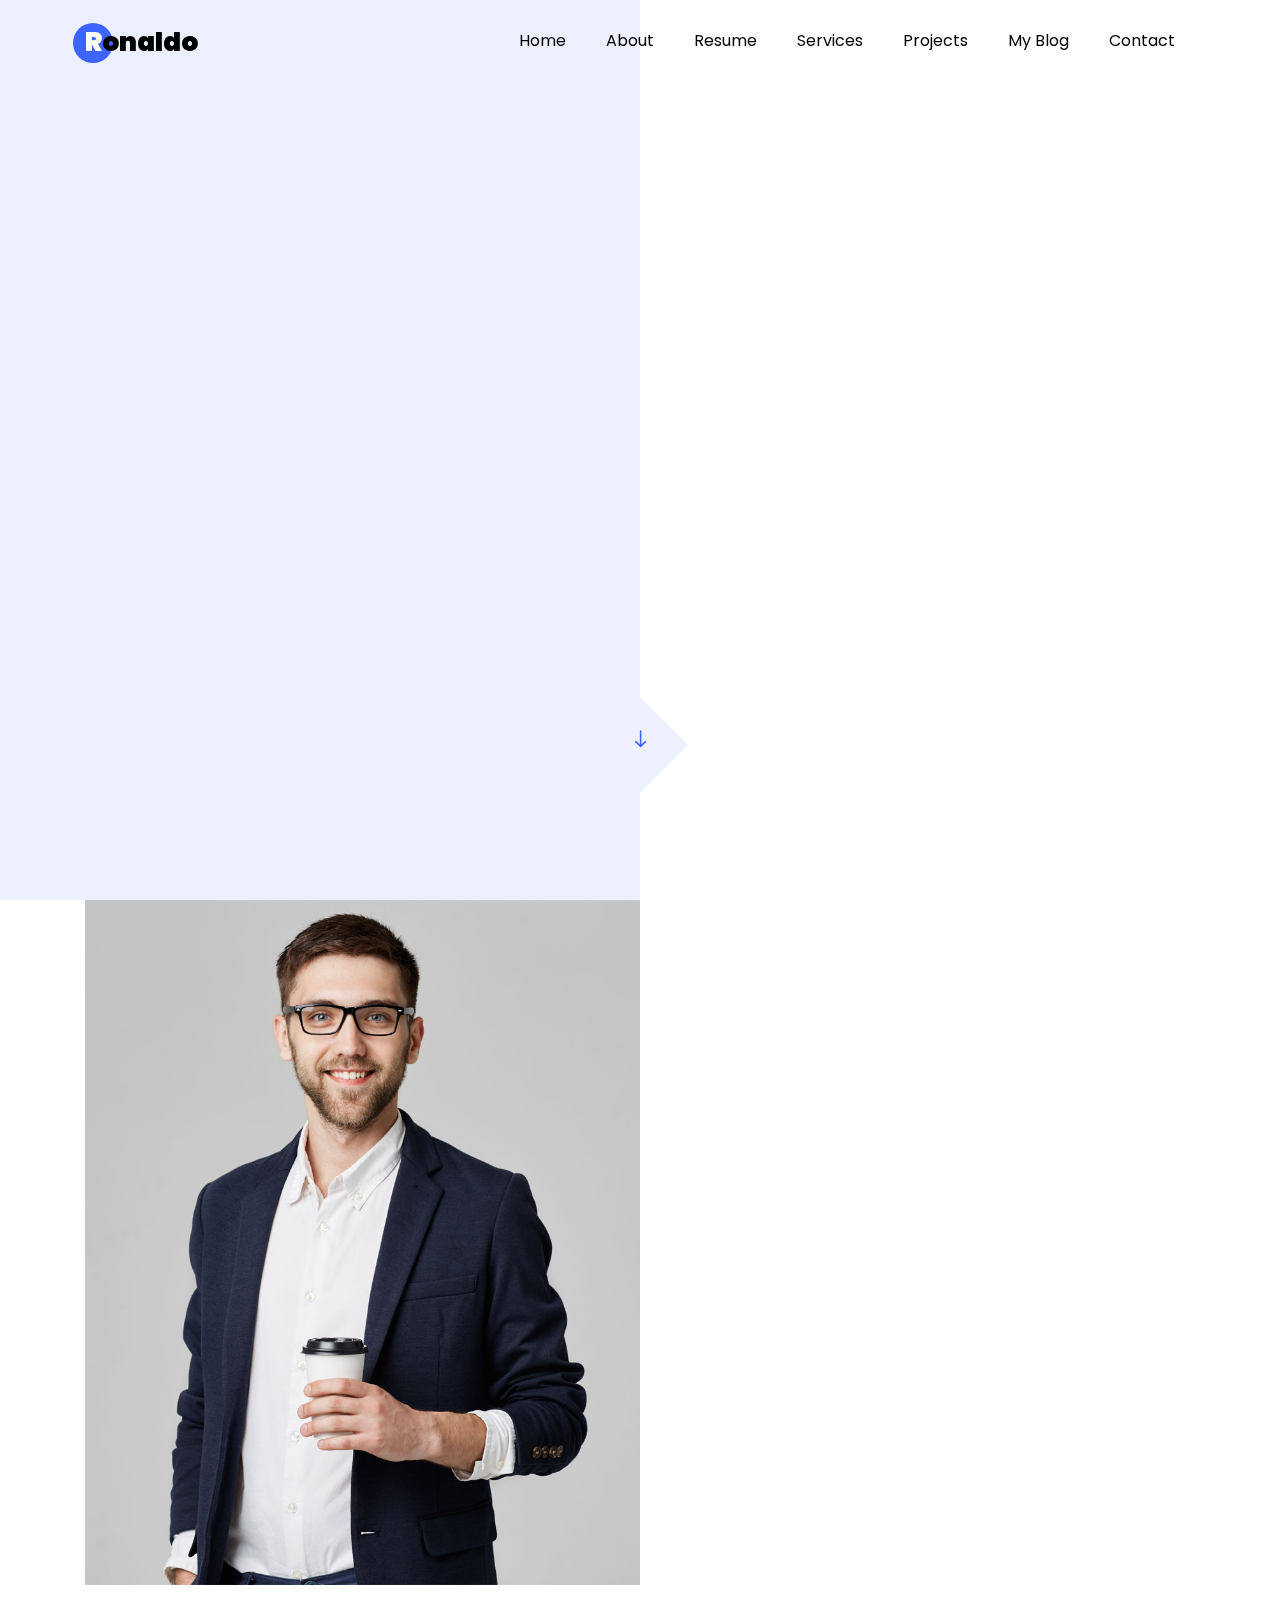
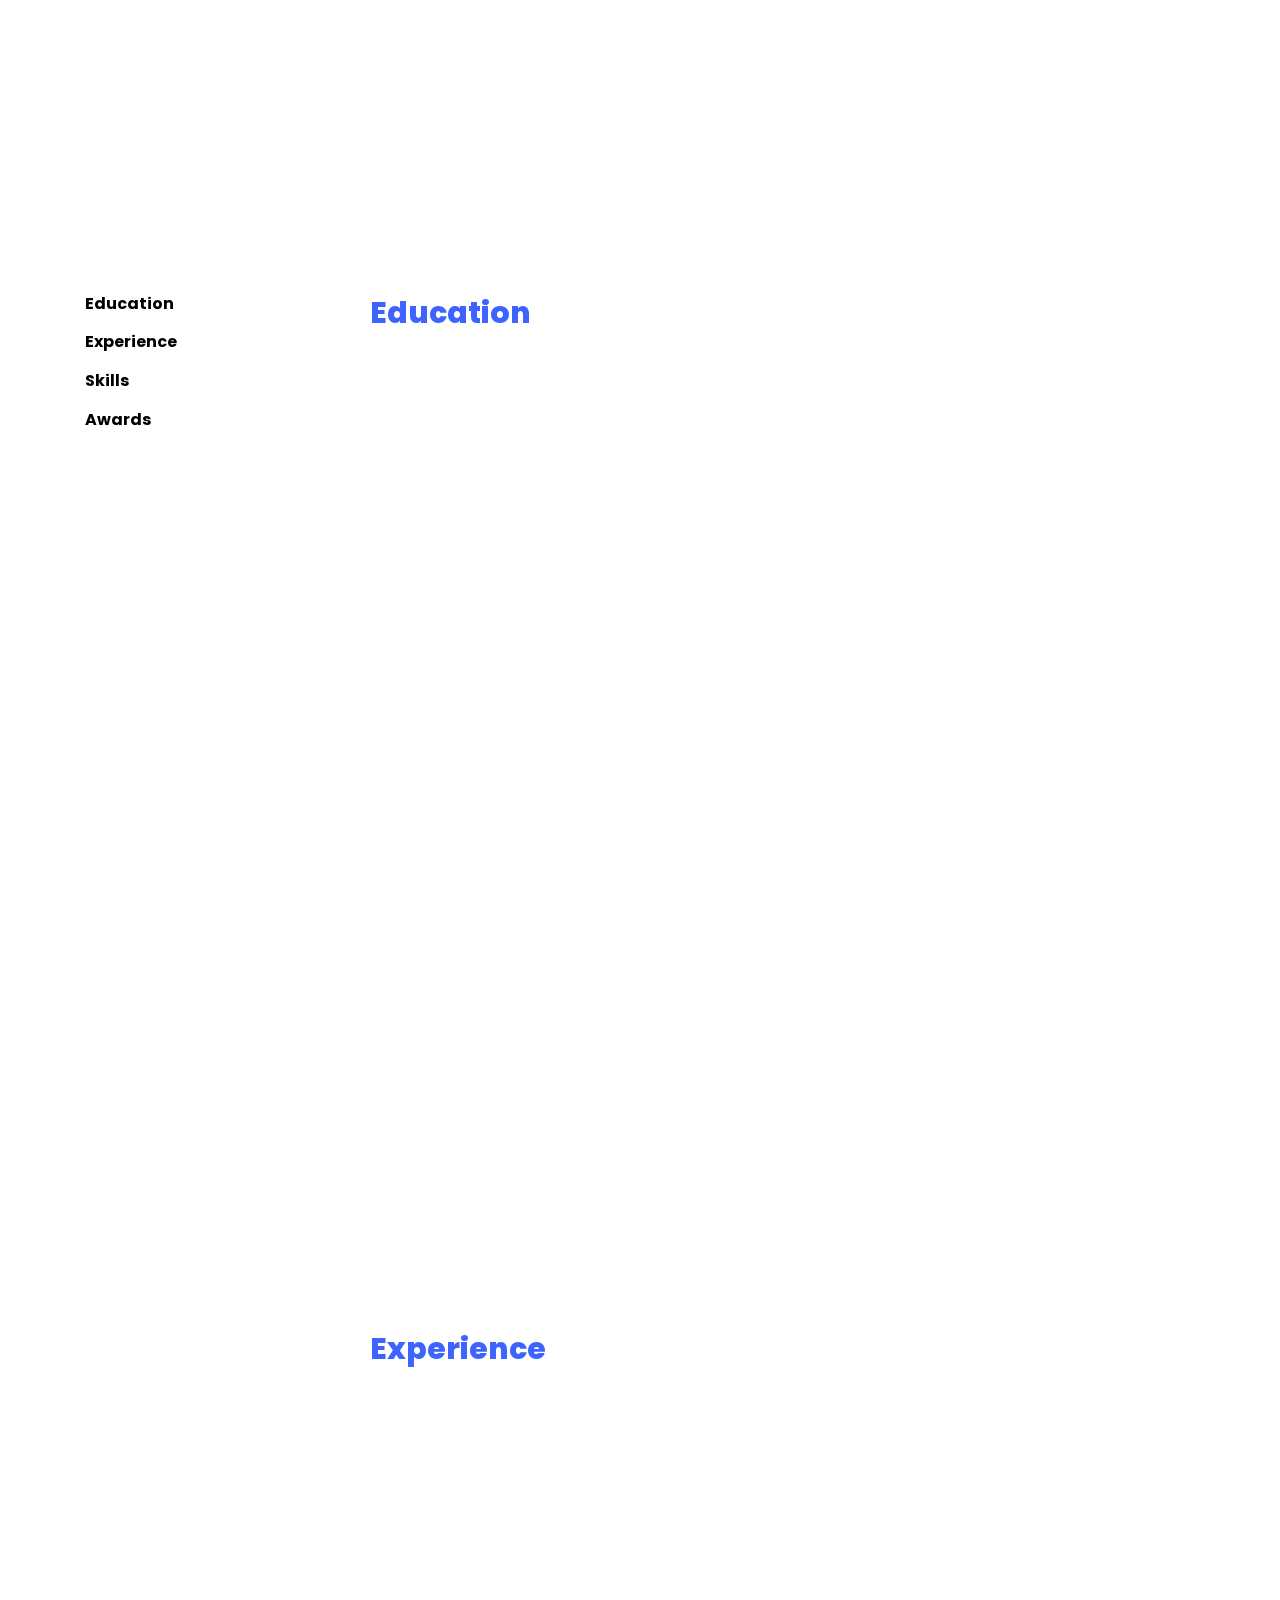
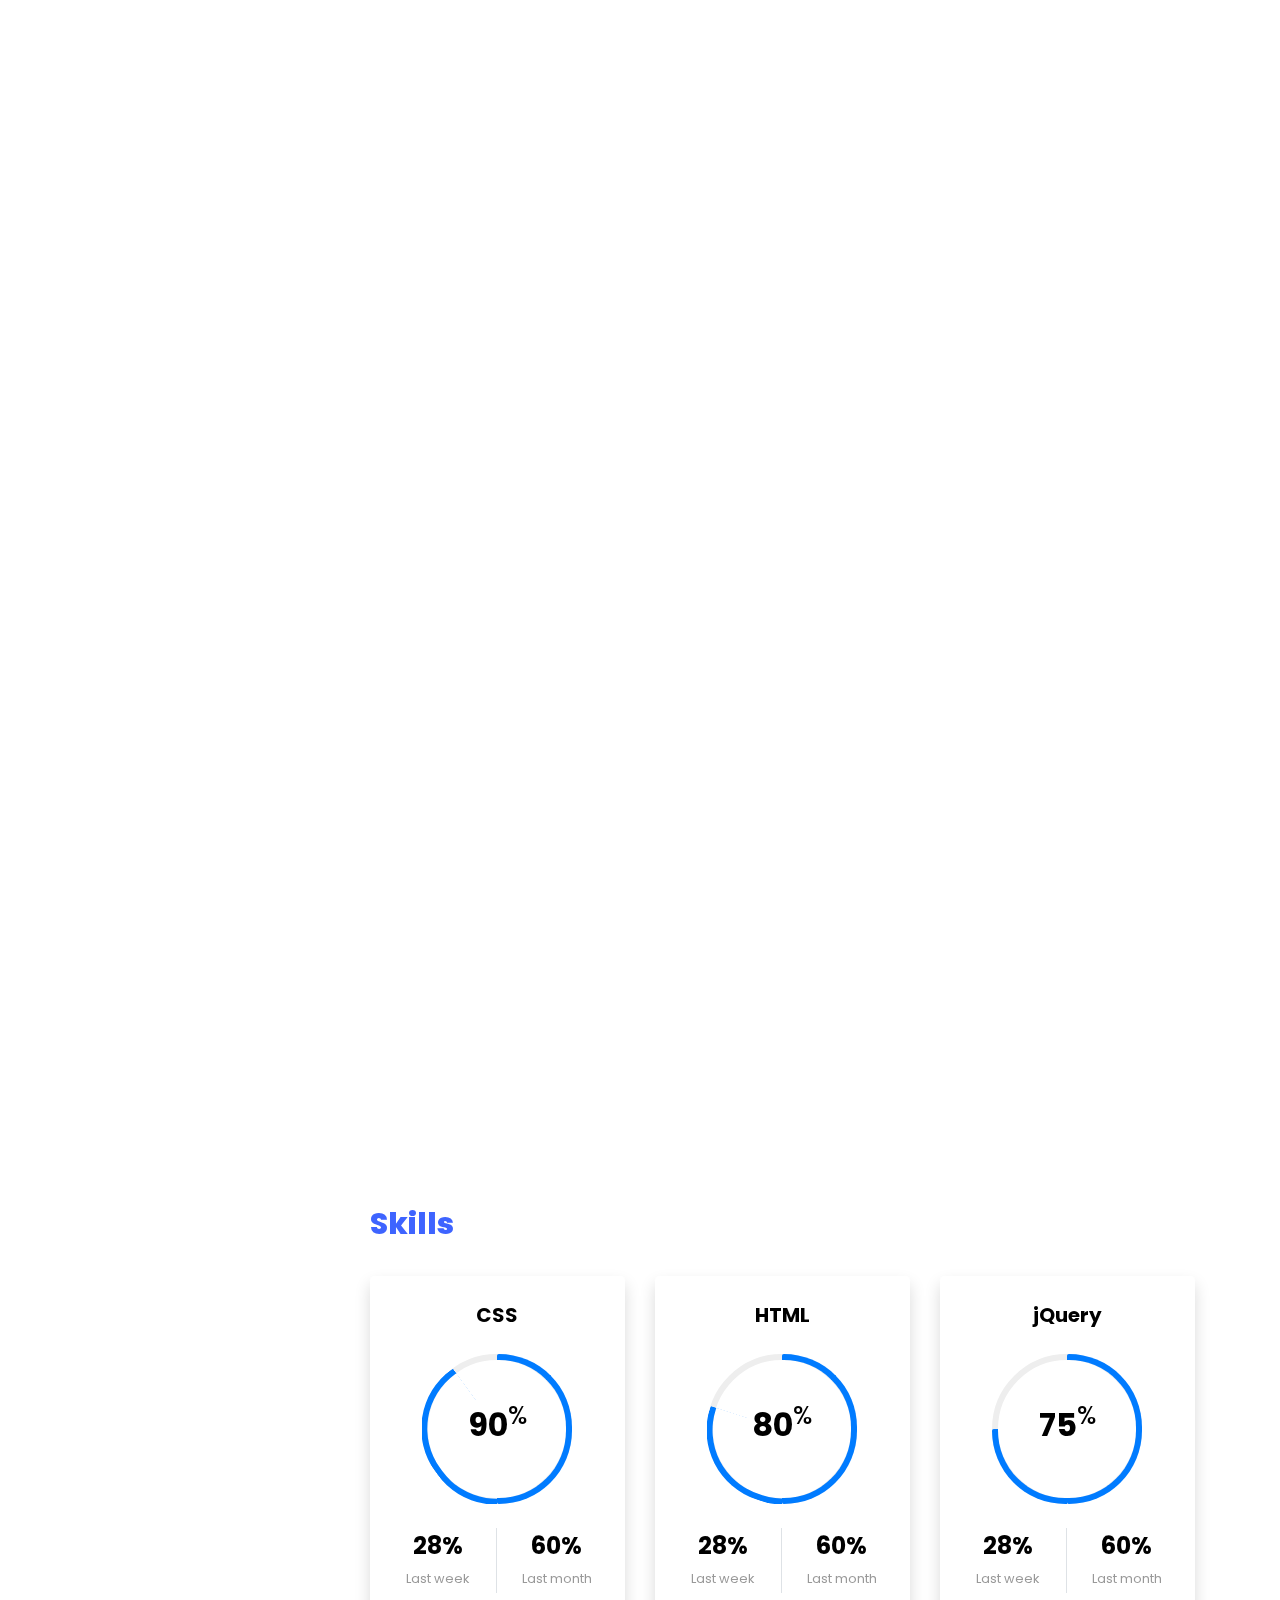
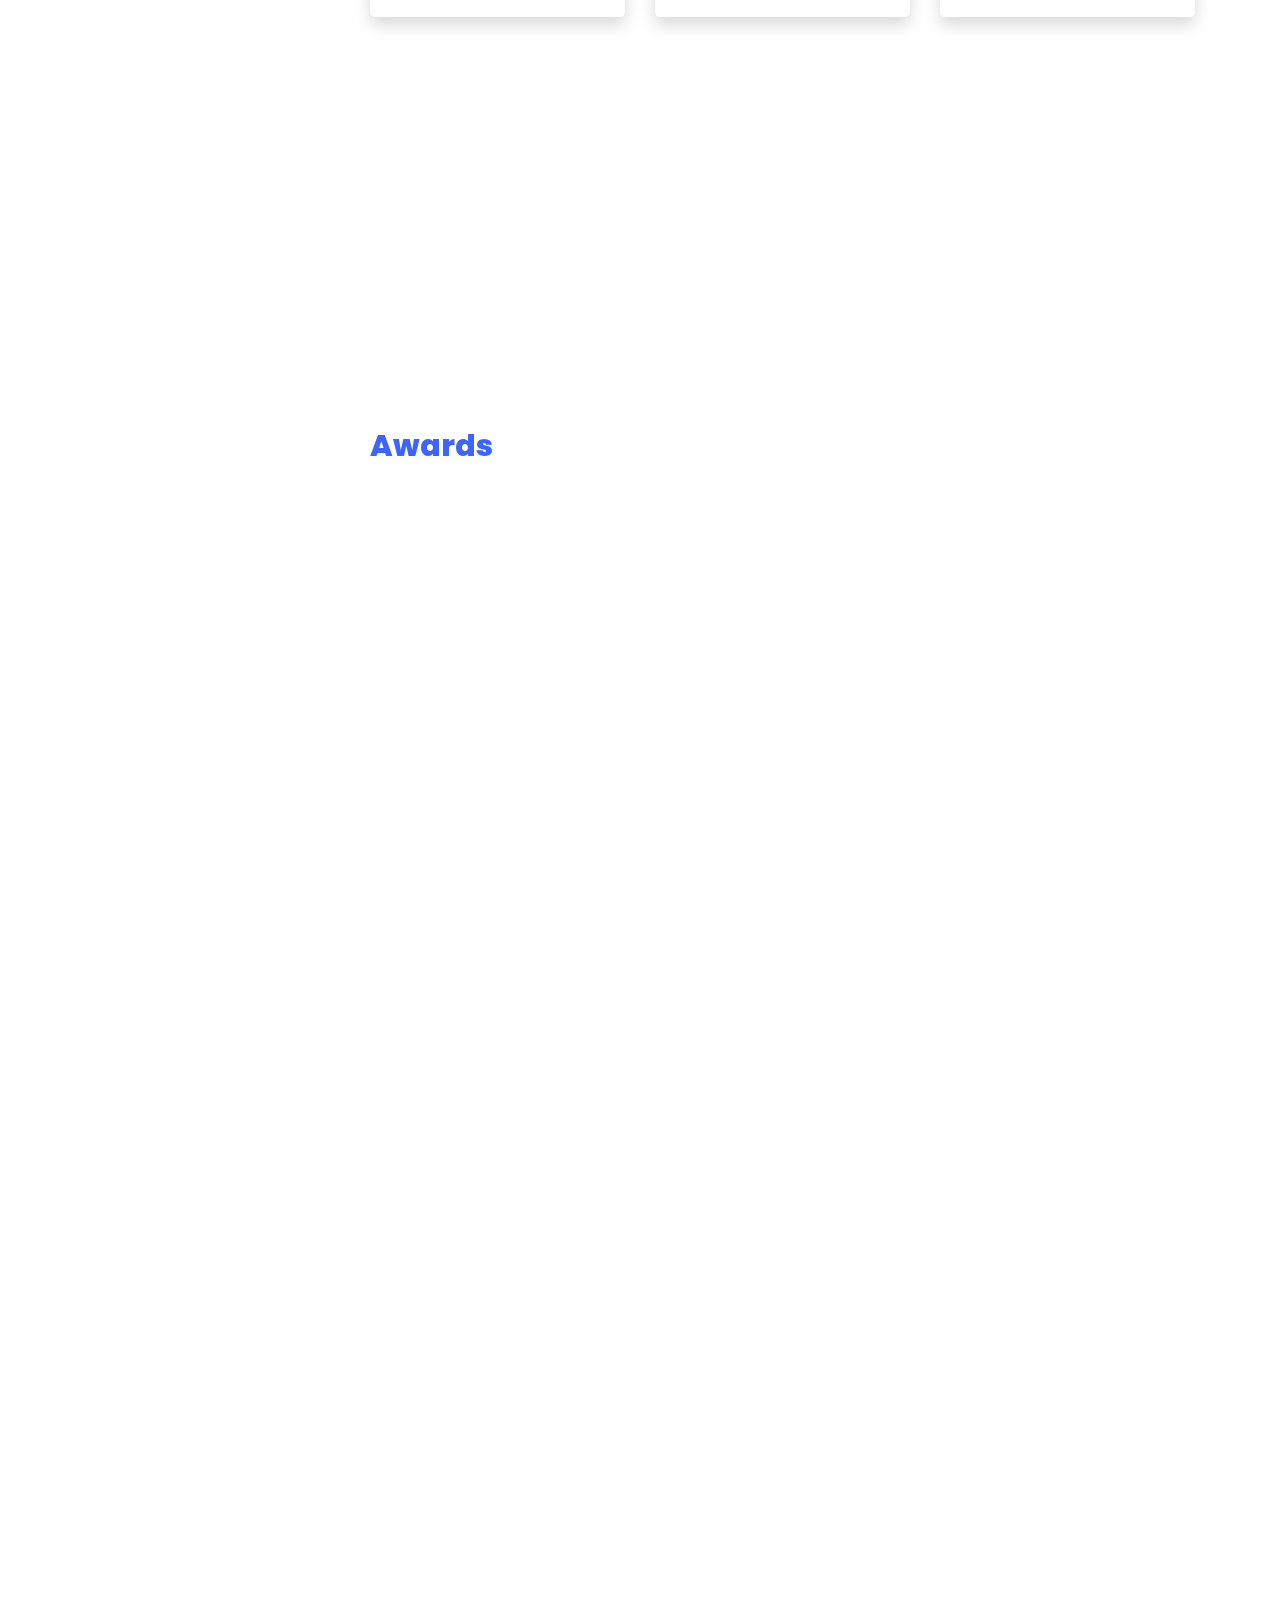
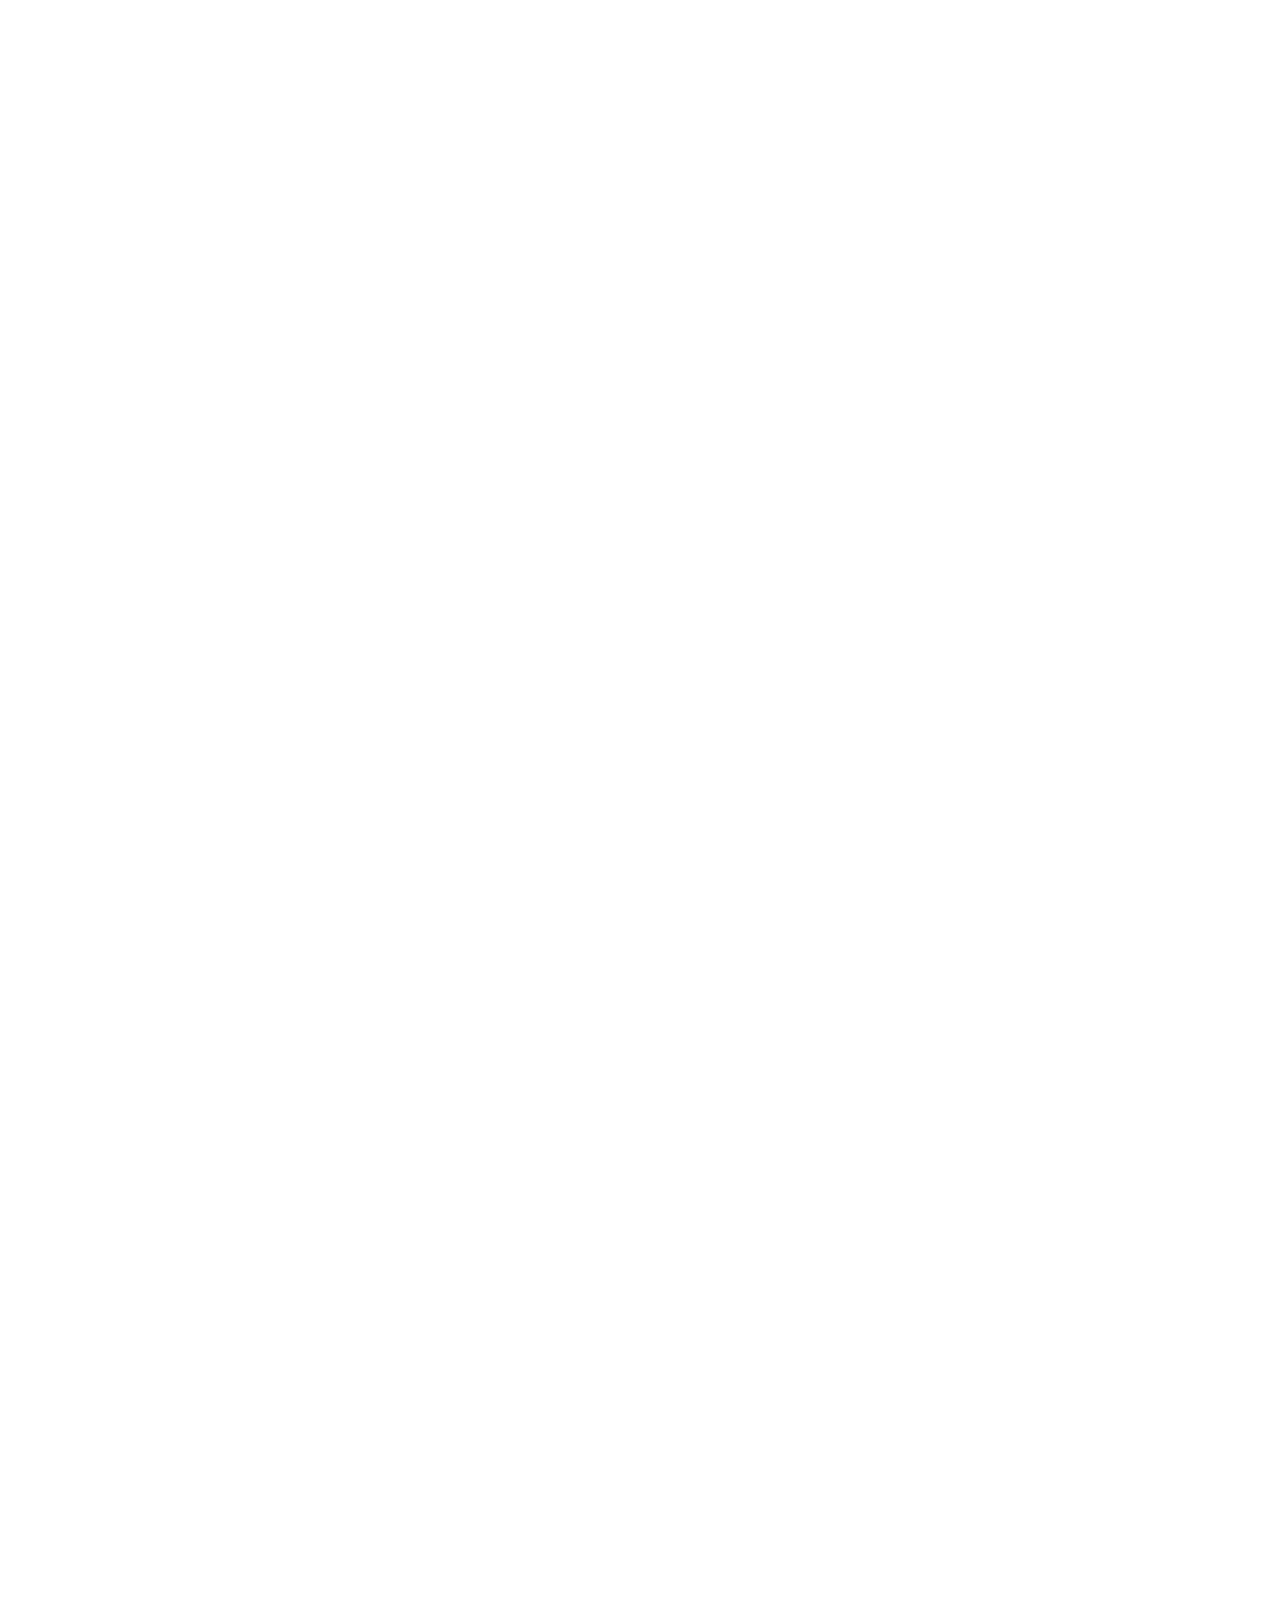
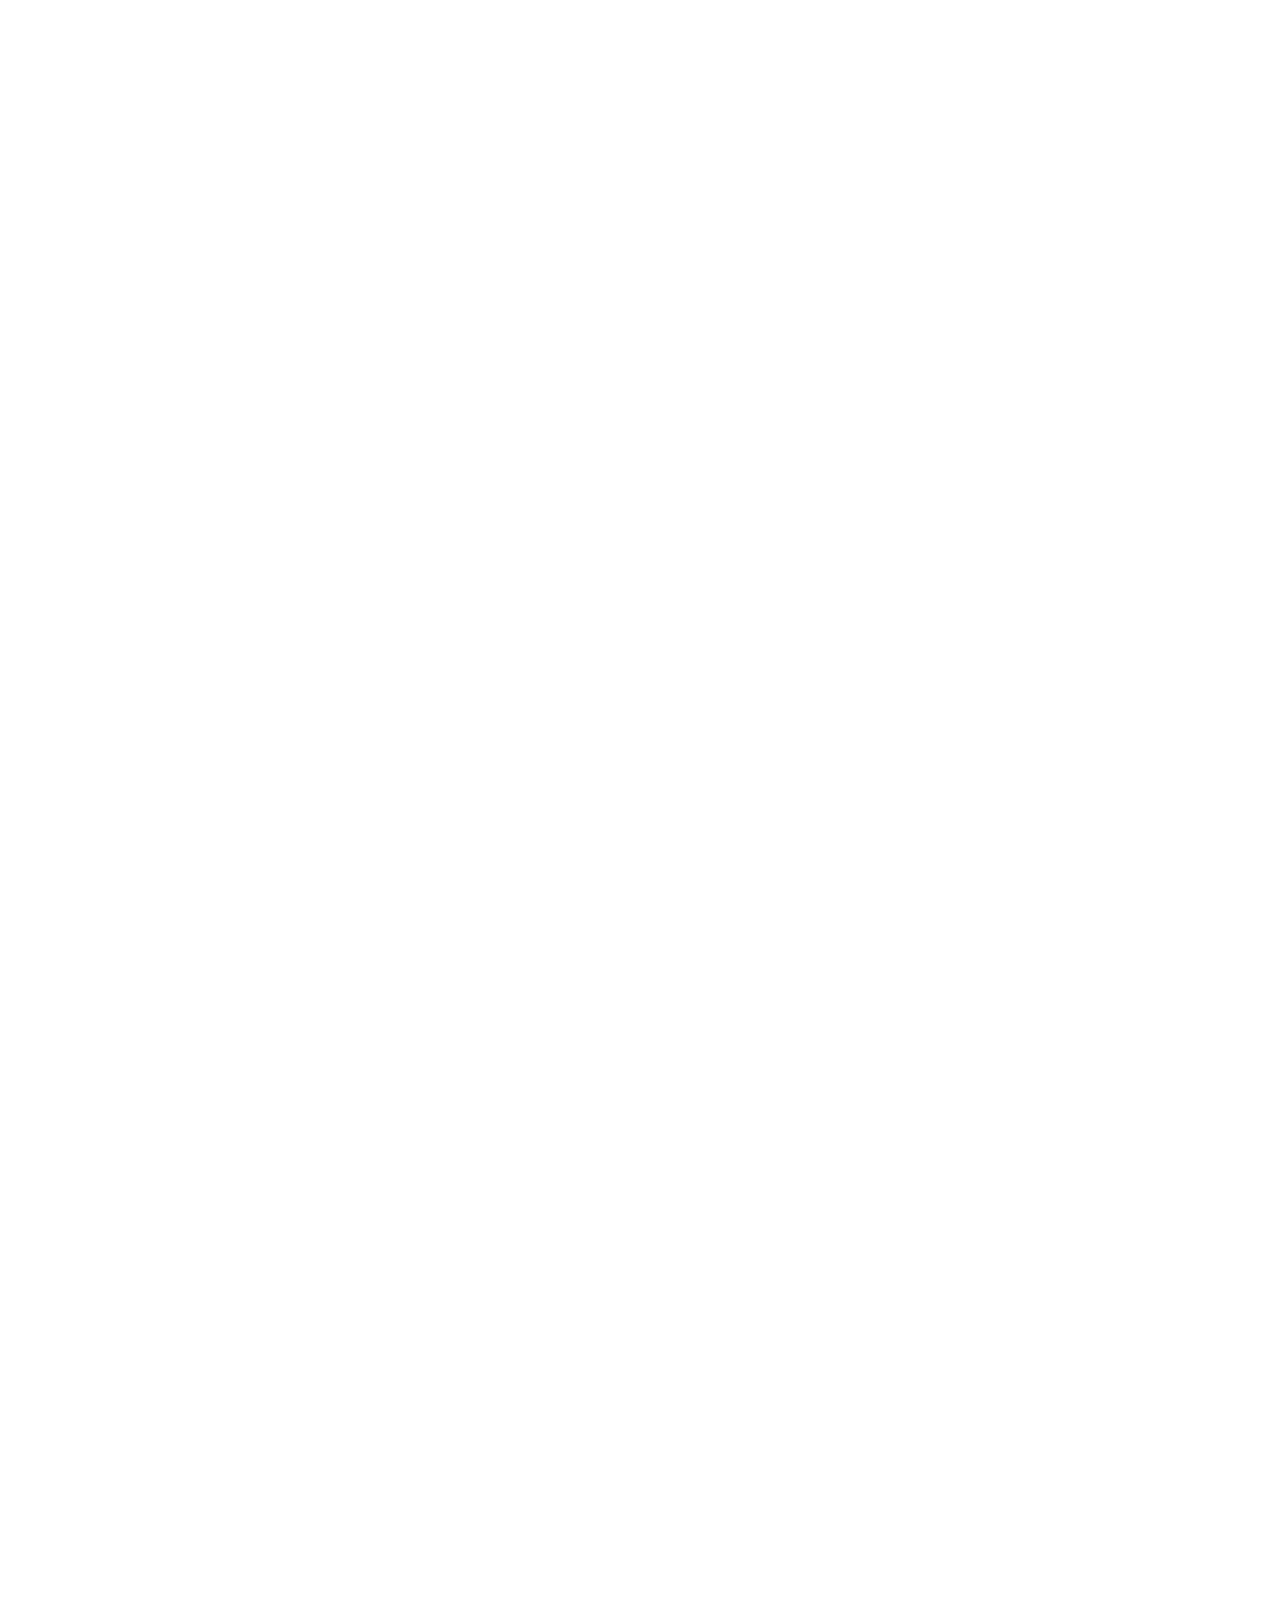
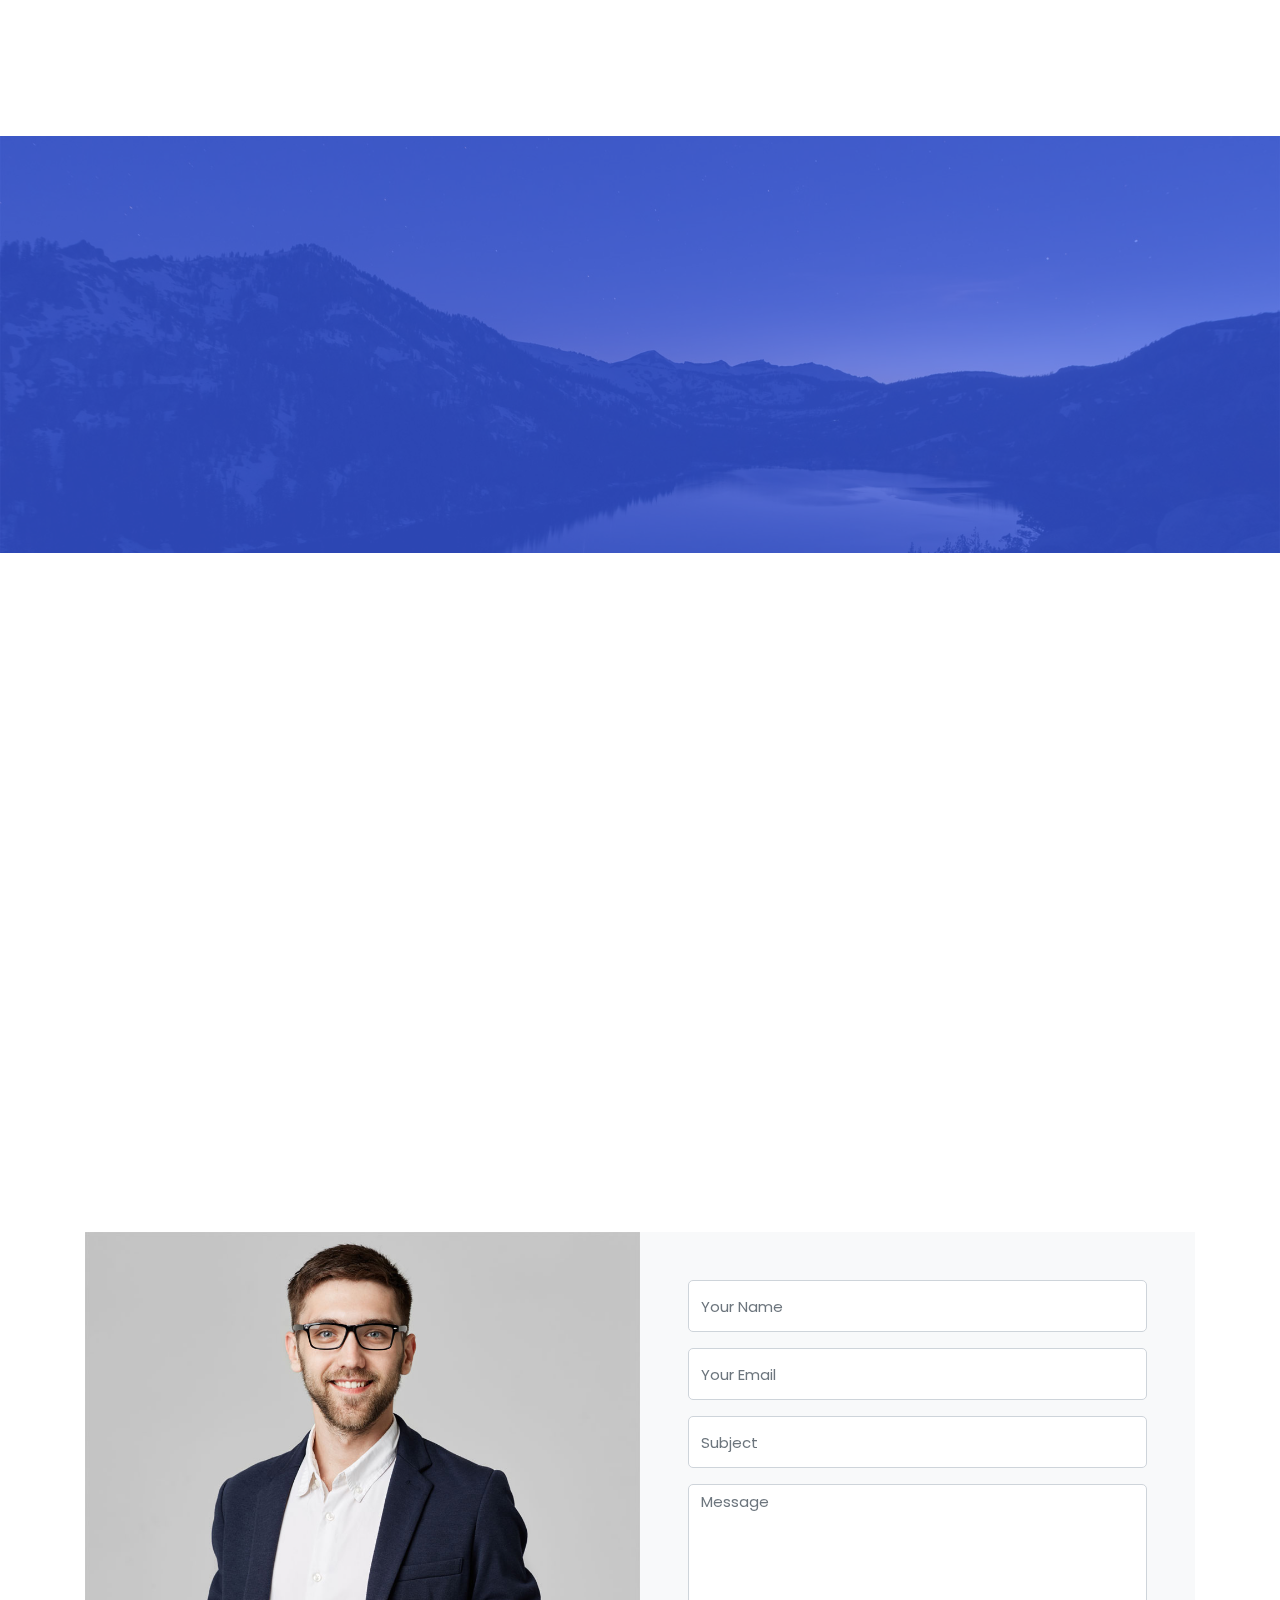
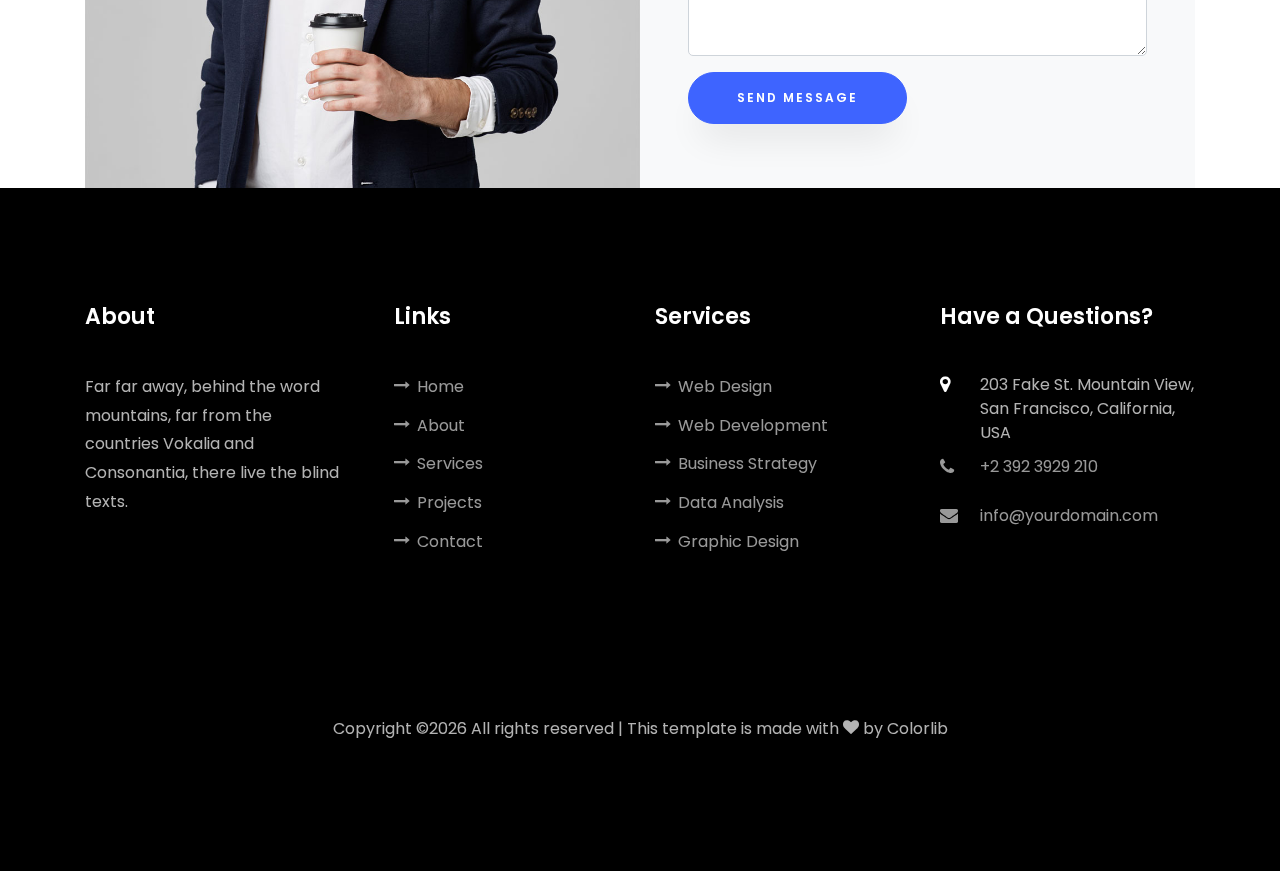
==== Week_02/p_website/index.html @ ae1ced05 "Just donloaded template , no modification done" ====
<!DOCTYPE html>
<html lang="en">
  <head>
    <title>Ronaldo - Free Bootstrap 4 Template by Colorlib</title>
    <meta charset="utf-8">
    <meta name="viewport" content="width=device-width, initial-scale=1, shrink-to-fit=no">
    
    <link href="https://fonts.googleapis.com/css?family=Poppins:100,200,300,400,500,600,700,800,900" rel="stylesheet">

    <link rel="stylesheet" href="css/open-iconic-bootstrap.min.css">
    <link rel="stylesheet" href="css/animate.css">
    
    <link rel="stylesheet" href="css/owl.carousel.min.css">
    <link rel="stylesheet" href="css/owl.theme.default.min.css">
    <link rel="stylesheet" href="css/magnific-popup.css">

    <link rel="stylesheet" href="css/aos.css">

    <link rel="stylesheet" href="css/ionicons.min.css">
    
    <link rel="stylesheet" href="css/flaticon.css">
    <link rel="stylesheet" href="css/icomoon.css">
    <link rel="stylesheet" href="css/style.css">
  </head>
  <body data-spy="scroll" data-target=".site-navbar-target" data-offset="300">
	  
	  
    <nav class="navbar navbar-expand-lg navbar-dark ftco_navbar ftco-navbar-light site-navbar-target" id="ftco-navbar">
	    <div class="container">
	      <a class="navbar-brand" href="index.html"><span>R</span>onaldo</a>
	      <button class="navbar-toggler js-fh5co-nav-toggle fh5co-nav-toggle" type="button" data-toggle="collapse" data-target="#ftco-nav" aria-controls="ftco-nav" aria-expanded="false" aria-label="Toggle navigation">
	        <span class="oi oi-menu"></span> Menu
	      </button>

	      <div class="collapse navbar-collapse" id="ftco-nav">
	        <ul class="navbar-nav nav ml-auto">
	          <li class="nav-item"><a href="#home-section" class="nav-link"><span>Home</span></a></li>
	          <li class="nav-item"><a href="#about-section" class="nav-link"><span>About</span></a></li>
	          <li class="nav-item"><a href="#resume-section" class="nav-link"><span>Resume</span></a></li>
	          <li class="nav-item"><a href="#services-section" class="nav-link"><span>Services</span></a></li>
	          <li class="nav-item"><a href="#projects-section" class="nav-link"><span>Projects</span></a></li>
	          <li class="nav-item"><a href="#blog-section" class="nav-link"><span>My Blog</span></a></li>
	          <li class="nav-item"><a href="#contact-section" class="nav-link"><span>Contact</span></a></li>
	        </ul>
	      </div>
	    </div>
	  </nav>
	  <section class="hero-wrap js-fullheight">
      <div class="overlay"></div>
      <div class="container">
        <div class="row no-gutters slider-text js-fullheight justify-content-center align-items-center">
          <div class="col-lg-8 col-md-6 ftco-animate d-flex align-items-center">
          	<div class="text text-center">
          		<span class="subheading">Hey! I am</span>
		  				<h1>Arun</h1>
			  				<h2>I'm a 
								  <span
								     class="txt-rotate"
								     data-period="2000"
								     data-rotate='[ "Web Designer.", "Developer.", "Photographer.", "Marketer.", "Blogger" ]'></span>
								</h2>
							</div>
            </div>
          </div>
        </div>
      </div>
      <div class="mouse">
				<a href="#" class="mouse-icon">
					<div class="mouse-wheel"><span class="ion-ios-arrow-round-down"></span></div>
				</a>
			</div>
    </section>

    <section class="ftco-about img ftco-section ftco-no-pt ftco-no-pb" id="about-section">
    	<div class="container">
    		<div class="row d-flex no-gutters">
    			<div class="col-md-6 col-lg-6 d-flex">
    				<div class="img-about img d-flex align-items-stretch">
    					<div class="overlay"></div>
	    				<div class="img d-flex align-self-stretch align-items-center" style="background-image:url(images/about.jpg);">
	    				</div>
    				</div>
    			</div>
    			<div class="col-md-6 col-lg-6 pl-md-5 py-5">
    				<div class="row justify-content-start pb-3">
		          <div class="col-md-12 heading-section ftco-animate">
		          	<h1 class="big">About</h1>
		            <h2 class="mb-4">About Me</h2>
		            <p>A small river named Duden flows by their place and supplies it with the necessary regelialia.</p>
		            <ul class="about-info mt-4 px-md-0 px-2">
		            	<li class="d-flex"><span>Name:</span> <span>Ronaldo Fredrickson</span></li>
		            	<li class="d-flex"><span>Date of birth:</span> <span>November 28, 1989</span></li>
		            	<li class="d-flex"><span>Address:</span> <span>San Francisco CA 97987 USA</span></li>
		            	<li class="d-flex"><span>Zip code:</span> <span>1000</span></li>
		            	<li class="d-flex"><span>Email:</span> <span>ronaldo@gmail.com</span></li>
		            	<li class="d-flex"><span>Phone: </span> <span>+1-2234-5678-9-0</span></li>
		            </ul>
		          </div>
		        </div>
	          <div class="counter-wrap ftco-animate d-flex mt-md-3">
              <div class="text">
              	<p class="mb-4">
	                <span class="number" data-number="120">0</span>
	                <span>Project complete</span>
                </p>
                <p><a href="#" class="btn btn-primary py-3 px-3">Download CV</a></p>
              </div>
	          </div>
	        </div>
        </div>
    	</div>
    </section>

    <section class="ftco-section ftco-partner">
    	<div class="container">
    		<div class="row">
    			<div class="col-sm ftco-animate">
    				<a href="#" class="partner"><img src="images/partner-1.png" class="img-fluid" alt="Colorlib Template"></a>
    			</div>
    			<div class="col-sm ftco-animate">
    				<a href="#" class="partner"><img src="images/partner-2.png" class="img-fluid" alt="Colorlib Template"></a>
    			</div>
    			<div class="col-sm ftco-animate">
    				<a href="#" class="partner"><img src="images/partner-3.png" class="img-fluid" alt="Colorlib Template"></a>
    			</div>
    			<div class="col-sm ftco-animate">
    				<a href="#" class="partner"><img src="images/partner-4.png" class="img-fluid" alt="Colorlib Template"></a>
    			</div>
    			<div class="col-sm ftco-animate">
    				<a href="#" class="partner"><img src="images/partner-5.png" class="img-fluid" alt="Colorlib Template"></a>
    			</div>
    		</div>
    	</div>
    </section>

    <section class="ftco-section ftco-no-pb goto-here" id="resume-section">
    	<div class="container">
    		<div class="row">
    			<div class="col-md-3">
				    <nav id="navi">
					    <ul>
					      <li><a href="#page-1">Education</a></li>
					      <li><a href="#page-2">Experience</a></li>
					      <li><a href="#page-3">Skills</a></li>
					      <li><a href="#page-4">Awards</a></li>
					    </ul>
					  </nav>
					</div>
					<div class="col-md-9">
					  <div id="page-1" class= "page one">
					  	<h2 class="heading">Education</h2>
					    <div class="resume-wrap d-flex ftco-animate">
					    	<div class="icon d-flex align-items-center justify-content-center">
					    		<span class="flaticon-ideas"></span>
					    	</div>
					    	<div class="text pl-3">
		    					<span class="date">2014-2015</span>
		    					<h2>Bachelor of Science in Computer Science</h2>
		    					<span class="position">Cambridge University</span>
		    					<p>A small river named Duden flows by their place and supplies it with the necessary regelialia. It is a paradisematic country, in which roasted parts of sentences fly into your mouth.</p>
	    					</div>
	    				</div>
	    				<div class="resume-wrap d-flex ftco-animate">
	    					<div class="icon d-flex align-items-center justify-content-center">
					    		<span class="flaticon-ideas"></span>
					    	</div>
					    	<div class="text pl-3">
		    					<span class="date">2014-2015</span>
		    					<h2>Computer Processing Systems/Computer Software</h2>
		    					<span class="position">Cambridge University</span>
		    					<p>A small river named Duden flows by their place and supplies it with the necessary regelialia. It is a paradisematic country, in which roasted parts of sentences fly into your mouth.</p>
		    				</div>
	    				</div>
	    				<div class="resume-wrap d-flex ftco-animate">
	    					<div class="icon d-flex align-items-center justify-content-center">
					    		<span class="flaticon-ideas"></span>
					    	</div>
					    	<div class="text pl-3">
		    					<span class="date">2014-2015</span>
		    					<h2>Diploma in Computer</h2>
		    					<span class="position">Cambridge University</span>
		    					<p>A small river named Duden flows by their place and supplies it with the necessary regelialia. It is a paradisematic country, in which roasted parts of sentences fly into your mouth.</p>
		    				</div>
	    				</div>
	    				<div class="resume-wrap d-flex ftco-animate">
	    					<div class="icon d-flex align-items-center justify-content-center">
					    		<span class="flaticon-ideas"></span>
					    	</div>
					    	<div class="text pl-3">
		    					<span class="date">2014-2015</span>
		    					<h2>Art &amp; Creative Director</h2>
		    					<span class="position">Cambridge University</span>
		    					<p>A small river named Duden flows by their place and supplies it with the necessary regelialia. It is a paradisematic country, in which roasted parts of sentences fly into your mouth.</p>
		    				</div>
	    				</div>
					  </div>

					  <div id="page-2" class= "page two">
					  	<h2 class="heading">Experience</h2>
					    <div class="resume-wrap d-flex ftco-animate">
					    	<div class="icon d-flex align-items-center justify-content-center">
					    		<span class="flaticon-ideas"></span>
					    	</div>
					    	<div class="text pl-3">
		    					<span class="date">2014-2015</span>
		    					<h2>Software Developer</h2>
		    					<span class="position">Cambridge University</span>
		    					<p>A small river named Duden flows by their place and supplies it with the necessary regelialia. It is a paradisematic country, in which roasted parts of sentences fly into your mouth.</p>
		    				</div>
	    				</div>
	    				<div class="resume-wrap d-flex ftco-animate">
	    					<div class="icon d-flex align-items-center justify-content-center">
					    		<span class="flaticon-ideas"></span>
					    	</div>
					    	<div class="text pl-3">
		    					<span class="date">2014-2015</span>
		    					<h2>Web Designer</h2>
		    					<span class="position">Cambridge University</span>
		    					<p>A small river named Duden flows by their place and supplies it with the necessary regelialia. It is a paradisematic country, in which roasted parts of sentences fly into your mouth.</p>
		    				</div>
	    				</div>
	    				<div class="resume-wrap d-flex ftco-animate">
	    					<div class="icon d-flex align-items-center justify-content-center">
					    		<span class="flaticon-ideas"></span>
					    	</div>
					    	<div class="text pl-3">
		    					<span class="date">2014-2015</span>
		    					<h2>Web Marketing</h2>
		    					<span class="position">Cambridge University</span>
		    					<p>A small river named Duden flows by their place and supplies it with the necessary regelialia. It is a paradisematic country, in which roasted parts of sentences fly into your mouth.</p>
		    				</div>
	    				</div>
	    				<div class="resume-wrap d-flex ftco-animate">
	    					<div class="icon d-flex align-items-center justify-content-center">
					    		<span class="flaticon-ideas"></span>
					    	</div>
					    	<div class="text pl-3">
		    					<span class="date">2014-2015</span>
		    					<h2>Art &amp; Creative Director</h2>
		    					<span class="position">Side Tech</span>
		    					<p>A small river named Duden flows by their place and supplies it with the necessary regelialia. It is a paradisematic country, in which roasted parts of sentences fly into your mouth.</p>
		    				</div>
	    				</div>
	    				<div class="resume-wrap d-flex ftco-animate">
	    					<div class="icon d-flex align-items-center justify-content-center">
					    		<span class="flaticon-ideas"></span>
					    	</div>
					    	<div class="text pl-3">
		    					<span class="date">2014-2015</span>
		    					<h2>Wordpress Developer</h2>
		    					<span class="position">Cambridge University</span>
		    					<p>A small river named Duden flows by their place and supplies it with the necessary regelialia. It is a paradisematic country, in which roasted parts of sentences fly into your mouth.</p>
		    				</div>
	    				</div>
	    				<div class="resume-wrap d-flex ftco-animate">
	    					<div class="icon d-flex align-items-center justify-content-center">
					    		<span class="flaticon-ideas"></span>
					    	</div>
					    	<div class="text pl-3">
		    					<span class="date">2017-2018</span>
		    					<h2>UI/UX Designer</h2>
		    					<span class="position">Cambridge University</span>
		    					<p>A small river named Duden flows by their place and supplies it with the necessary regelialia. It is a paradisematic country, in which roasted parts of sentences fly into your mouth.</p>
		    				</div>
	    				</div>
					  </div>
					  <div id="page-3" class= "page three">
					  	<h2 class="heading">Skills</h2>
					  	<div class="row progress-circle mb-5">
					  		<div class="col-lg-4 mb-4">
						      <div class="bg-white rounded-lg shadow p-4">
						        <h2 class="h5 font-weight-bold text-center mb-4">CSS</h2>

						        <!-- Progress bar 1 -->
						        <div class="progress mx-auto" data-value='90'>
						          <span class="progress-left">
                        <span class="progress-bar border-primary"></span>
						          </span>
						          <span class="progress-right">
                        <span class="progress-bar border-primary"></span>
						          </span>
						          <div class="progress-value w-100 h-100 rounded-circle d-flex align-items-center justify-content-center">
						            <div class="h2 font-weight-bold">90<sup class="small">%</sup></div>
						          </div>
						        </div>
						        <!-- END -->

						        <!-- Demo info -->
						        <div class="row text-center mt-4">
						          <div class="col-6 border-right">
						            <div class="h4 font-weight-bold mb-0">28%</div><span class="small text-gray">Last week</span>
						          </div>
						          <div class="col-6">
						            <div class="h4 font-weight-bold mb-0">60%</div><span class="small text-gray">Last month</span>
						          </div>
						        </div>
						        <!-- END -->
						      </div>
						    </div>

						    <div class="col-lg-4 mb-4">
						      <div class="bg-white rounded-lg shadow p-4">
						        <h2 class="h5 font-weight-bold text-center mb-4">HTML</h2>

						        <!-- Progress bar 1 -->
						        <div class="progress mx-auto" data-value='80'>
						          <span class="progress-left">
                        <span class="progress-bar border-primary"></span>
						          </span>
						          <span class="progress-right">
                        <span class="progress-bar border-primary"></span>
						          </span>
						          <div class="progress-value w-100 h-100 rounded-circle d-flex align-items-center justify-content-center">
						            <div class="h2 font-weight-bold">80<sup class="small">%</sup></div>
						          </div>
						        </div>
						        <!-- END -->

						        <!-- Demo info -->
						        <div class="row text-center mt-4">
						          <div class="col-6 border-right">
						            <div class="h4 font-weight-bold mb-0">28%</div><span class="small text-gray">Last week</span>
						          </div>
						          <div class="col-6">
						            <div class="h4 font-weight-bold mb-0">60%</div><span class="small text-gray">Last month</span>
						          </div>
						        </div>
						        <!-- END -->
						      </div>
						    </div>

						    <div class="col-lg-4 mb-4">
						      <div class="bg-white rounded-lg shadow p-4">
						        <h2 class="h5 font-weight-bold text-center mb-4">jQuery</h2>

						        <!-- Progress bar 1 -->
						        <div class="progress mx-auto" data-value='75'>
						          <span class="progress-left">
                        <span class="progress-bar border-primary"></span>
						          </span>
						          <span class="progress-right">
                        <span class="progress-bar border-primary"></span>
						          </span>
						          <div class="progress-value w-100 h-100 rounded-circle d-flex align-items-center justify-content-center">
						            <div class="h2 font-weight-bold">75<sup class="small">%</sup></div>
						          </div>
						        </div>
						        <!-- END -->

						        <!-- Demo info -->
						        <div class="row text-center mt-4">
						          <div class="col-6 border-right">
						            <div class="h4 font-weight-bold mb-0">28%</div><span class="small text-gray">Last week</span>
						          </div>
						          <div class="col-6">
						            <div class="h4 font-weight-bold mb-0">60%</div><span class="small text-gray">Last month</span>
						          </div>
						        </div>
						        <!-- END -->
						      </div>
						    </div>
					  	</div>
					  	<div class="row">
					  		<div class="col-md-6 animate-box">
									<div class="progress-wrap ftco-animate">
										<h3>Photoshop</h3>
										<div class="progress">
										 	<div class="progress-bar color-1" role="progressbar" aria-valuenow="90"
										  	aria-valuemin="0" aria-valuemax="100" style="width:90%">
										    <span>90%</span>
										  	</div>
										</div>
									</div>
								</div>
								<div class="col-md-6 animate-box">
									<div class="progress-wrap ftco-animate">
										<h3>jQuery</h3>
										<div class="progress">
										 	<div class="progress-bar color-2" role="progressbar" aria-valuenow="85"
										  	aria-valuemin="0" aria-valuemax="100" style="width:85%">
										    <span>85%</span>
										  	</div>
										</div>
									</div>
								</div>
								<div class="col-md-6 animate-box">
									<div class="progress-wrap ftco-animate">
										<h3>HTML5</h3>
										<div class="progress">
										 	<div class="progress-bar color-3" role="progressbar" aria-valuenow="95"
										  	aria-valuemin="0" aria-valuemax="100" style="width:95%">
										    <span>95%</span>
										  	</div>
										</div>
									</div>
								</div>
								<div class="col-md-6 animate-box">
									<div class="progress-wrap ftco-animate">
										<h3>CSS3</h3>
										<div class="progress">
										 	<div class="progress-bar color-4" role="progressbar" aria-valuenow="90"
										  	aria-valuemin="0" aria-valuemax="100" style="width:90%">
										    <span>90%</span>
										  	</div>
										</div>
									</div>
								</div>
								<div class="col-md-6 animate-box">
									<div class="progress-wrap ftco-animate">
										<h3>WordPress</h3>
										<div class="progress">
										 	<div class="progress-bar color-5" role="progressbar" aria-valuenow="70"
										  	aria-valuemin="0" aria-valuemax="100" style="width:70%">
										    <span>70%</span>
										  	</div>
										</div>
									</div>
								</div>
								<div class="col-md-6 animate-box">
									<div class="progress-wrap ftco-animate">
										<h3>SEO</h3>
										<div class="progress">
										 	<div class="progress-bar color-6" role="progressbar" aria-valuenow="80"
										  	aria-valuemin="0" aria-valuemax="100" style="width:80%">
										    <span>80%</span>
										  	</div>
										</div>
									</div>
								</div>
					  	</div>
					  </div>
					  <div id="page-4" class= "page four">
					    <h2 class="heading">Awards</h2>
					    <div class="resume-wrap d-flex ftco-animate">
					    	<div class="icon d-flex align-items-center justify-content-center">
					    		<span class="flaticon-ideas"></span>
					    	</div>
					    	<div class="text pl-3">
		    					<span class="date">2014-2015</span>
		    					<h2>Top 10 Web Developer</h2>
		    					<span class="position">Cambridge University</span>
		    					<p>A small river named Duden flows by their place and supplies it with the necessary regelialia. It is a paradisematic country, in which roasted parts of sentences fly into your mouth.</p>
	    					</div>
	    				</div>
	    				<div class="resume-wrap d-flex ftco-animate">
	    					<div class="icon d-flex align-items-center justify-content-center">
					    		<span class="flaticon-ideas"></span>
					    	</div>
					    	<div class="text pl-3">
		    					<span class="date">2014-2015</span>
		    					<h2>Top 5 LeaderShip Exellence Winner</h2>
		    					<span class="position">Cambridge University</span>
		    					<p>A small river named Duden flows by their place and supplies it with the necessary regelialia. It is a paradisematic country, in which roasted parts of sentences fly into your mouth.</p>
		    				</div>
	    				</div>
	    				<div class="resume-wrap d-flex ftco-animate">
	    					<div class="icon d-flex align-items-center justify-content-center">
					    		<span class="flaticon-ideas"></span>
					    	</div>
					    	<div class="text pl-3">
		    					<span class="date">2014-2015</span>
		    					<h2>Top 4 Web Tester</h2>
		    					<span class="position">Cambridge University</span>
		    					<p>A small river named Duden flows by their place and supplies it with the necessary regelialia. It is a paradisematic country, in which roasted parts of sentences fly into your mouth.</p>
		    				</div>
	    				</div>
	    				<div class="resume-wrap d-flex ftco-animate">
	    					<div class="icon d-flex align-items-center justify-content-center">
					    		<span class="flaticon-ideas"></span>
					    	</div>
					    	<div class="text pl-3">
		    					<span class="date">2014-2015</span>
		    					<h2>Art &amp; Creative Director</h2>
		    					<span class="position">Cambridge University</span>
		    					<p>A small river named Duden flows by their place and supplies it with the necessary regelialia. It is a paradisematic country, in which roasted parts of sentences fly into your mouth.</p>
		    				</div>
	    				</div>
					  </div>
					</div>
			  </div>
    	</div>
    </section>

    <section class="ftco-section" id="services-section">
    	<div class="container-fluid px-md-5">
    		<div class="row justify-content-center py-5 mt-5">
          <div class="col-md-12 heading-section text-center ftco-animate">
          	<h1 class="big big-2">Services</h1>
            <h2 class="mb-4">Services</h2>
            <p>Far far away, behind the word mountains, far from the countries Vokalia and Consonantia</p>
          </div>
        </div>
    		<div class="row">
					<div class="col-md-4 text-center d-flex ftco-animate">
						<a href="#" class="services-1 shadow">
							<span class="icon">
								<i class="flaticon-analysis"></i>
							</span>
							<div class="desc">
								<h3 class="mb-5">Web Design</h3>
								<p>A small river named Duden flows by their place and supplies it with the necessary regelialia.</p>
							</div>
						</a>
					</div>
					<div class="col-md-4 text-center d-flex ftco-animate">
						<a href="#" class="services-1 shadow">
							<span class="icon">
								<i class="flaticon-flasks"></i>
							</span>
							<div class="desc">
								<h3 class="mb-5">Phtography</h3>
								<p>A small river named Duden flows by their place and supplies it with the necessary regelialia.</p>
							</div>
						</a>
					</div>
					<div class="col-md-4 text-center d-flex ftco-animate">
						<a href="#" class="services-1 shadow">
							<span class="icon">
								<i class="flaticon-ideas"></i>
							</span>
							<div class="desc">
								<h3 class="mb-5">Web Developer</h3>
								<p>A small river named Duden flows by their place and supplies it with the necessary regelialia.</p>
							</div>
						</a>
					</div>

					<div class="col-md-4 text-center d-flex ftco-animate">
						<a href="#" class="services-1 shadow">
							<span class="icon">
								<i class="flaticon-innovation"></i>
							</span>
							<div class="desc">
								<h3 class="mb-5">App Developing</h3>
								<p>A small river named Duden flows by their place and supplies it with the necessary regelialia.</p>
							</div>
						</a>
					</div>
					<div class="col-md-4 text-center d-flex ftco-animate">
						<a href="#" class="services-1 shadow">
							<span class="icon">
								<i class="flaticon-ux-design"></i>
							</span>
							<div class="desc">
								<h3 class="mb-5">Branding</h3>
								<p>A small river named Duden flows by their place and supplies it with the necessary regelialia.</p>
							</div>
						</a>
					</div>
					<div class="col-md-4 text-center d-flex ftco-animate">
						<a href="#" class="services-1 shadow">
							<span class="icon">
								<i class="flaticon-idea"></i>
							</span>
							<div class="desc">
								<h3 class="mb-5">Product Strategy</h3>
								<p>A small river named Duden flows by their place and supplies it with the necessary regelialia.</p>
							</div>
						</a>
					</div>
				</div>
    	</div>
    </section>
 

    <section class="ftco-section ftco-project" id="projects-section">
    	<div class="container-fluid px-md-0">
    		<div class="row no-gutters justify-content-center pb-5">
          <div class="col-md-12 heading-section text-center ftco-animate">
          	<h1 class="big big-2">Projects</h1>
            <h2 class="mb-4">Our Projects</h2>
            <p>Far far away, behind the word mountains, far from the countries Vokalia and Consonantia</p>
          </div>
        </div>
    		<div class="row no-gutters">
    			<div class="col-md-4">
    				<div class="project img ftco-animate d-flex justify-content-center align-items-center" style="background-image: url(images/work-1.jpg);">
    					<div class="overlay"></div>
	    				<div class="text text-center p-4">
	    					<h3><a href="#">Branding &amp; Illustration Design</a></h3>
	    					<span>Web Design</span>
	    				</div>
    				</div>
  				</div>
  				<div class="col-md-4">
    				<div class="project img ftco-animate d-flex justify-content-center align-items-center" style="background-image: url(images/work-2.jpg);">
    					<div class="overlay"></div>
	    				<div class="text text-center p-4">
	    					<h3><a href="#">Branding &amp; Illustration Design</a></h3>
	    					<span>Web Design</span>
	    				</div>
    				</div>
  				</div>

    			<div class="col-md-4">
    				<div class="project img ftco-animate d-flex justify-content-center align-items-center" style="background-image: url(images/work-3.jpg);">
    					<div class="overlay"></div>
	    				<div class="text text-center p-4">
	    					<h3><a href="#">Branding &amp; Illustration Design</a></h3>
	    					<span>Web Design</span>
	    				</div>
    				</div>
    			</div>
    			<div class="col-md-4">
    				<div class="project img ftco-animate d-flex justify-content-center align-items-center" style="background-image: url(images/work-4.jpg);">
    					<div class="overlay"></div>
	    				<div class="text text-center p-4">
	    					<h3><a href="#">Branding &amp; Illustration Design</a></h3>
	    					<span>Web Design</span>
	    				</div>
    				</div>
    			</div>
    			<div class="col-md-4">
    				<div class="project img ftco-animate d-flex justify-content-center align-items-center" style="background-image: url(images/work-5.jpg);">
    					<div class="overlay"></div>
	    				<div class="text text-center p-4">
	    					<h3><a href="#">Branding &amp; Illustration Design</a></h3>
	    					<span>Web Design</span>
	    				</div>
    				</div>
    			</div>
    			<div class="col-md-4">
    				<div class="project img ftco-animate d-flex justify-content-center align-items-center" style="background-image: url(images/work-6.jpg);">
    					<div class="overlay"></div>
	    				<div class="text text-center p-4">
	    					<h3><a href="#">Branding &amp; Illustration Design</a></h3>
	    					<span>Web Design</span>
	    				</div>
    				</div>
    			</div>
    		</div>
    	</div>
    </section>

    <section class="ftco-section ftco-no-pt ftco-no-pb ftco-counter img" id="section-counter">
    	<div class="container-fluid px-md-5">
				<div class="row d-md-flex align-items-center">
          <div class="col-md d-flex justify-content-center counter-wrap ftco-animate">
            <div class="block-18 shadow">
              <div class="text">
                <strong class="number" data-number="100">0</strong>
                <span>Awards</span>
              </div>
            </div>
          </div>
          <div class="col-md d-flex justify-content-center counter-wrap ftco-animate">
            <div class="block-18 shadow">
              <div class="text">
                <strong class="number" data-number="1200">0</strong>
                <span>Complete Projects</span>
              </div>
            </div>
          </div>
          <div class="col-md d-flex justify-content-center counter-wrap ftco-animate">
            <div class="block-18 shadow">
              <div class="text">
                <strong class="number" data-number="1200">0</strong>
                <span>Happy Customers</span>
              </div>
            </div>
          </div>
          <div class="col-md d-flex justify-content-center counter-wrap ftco-animate">
            <div class="block-18 shadow">
              <div class="text">
                <strong class="number" data-number="500">0</strong>
                <span>Cups of coffee</span>
              </div>
            </div>
          </div>
        </div>
      </div>
    </section>


    <section class="ftco-section" id="blog-section">
      <div class="container">
        <div class="row justify-content-center mb-5 pb-5">
          <div class="col-md-7 heading-section text-center ftco-animate">
            <h1 class="big big-2">Blog</h1>
            <h2 class="mb-4">Our Blog</h2>
            <p>Far far away, behind the word mountains, far from the countries Vokalia and Consonantia</p>
          </div>
        </div>
        <div class="row d-flex">
          <div class="col-md-4 d-flex ftco-animate">
          	<div class="blog-entry justify-content-end">
              <a href="single.html" class="block-20" style="background-image: url('images/image_1.jpg');">
              </a>
              <div class="text mt-3 float-right d-block">
                <h3 class="heading"><a href="single.html">Why Lead Generation is Key for Business Growth</a></h3>
                <div class="d-flex align-items-center mb-3 meta">
	                <p class="mb-0">
	                	<span class="mr-2">Sept. 12, 2019</span>
	                	<a href="#" class="mr-2">Admin</a>
	                	<a href="#" class="meta-chat"><span class="icon-chat"></span> 3</a>
	                </p>
                </div>
                <p>A small river named Duden flows by their place and supplies it with the necessary regelialia.</p>
              </div>
            </div>
          </div>
          <div class="col-md-4 d-flex ftco-animate">
          	<div class="blog-entry justify-content-end">
              <a href="single.html" class="block-20" style="background-image: url('images/image_2.jpg');">
              </a>
              <div class="text mt-3 float-right d-block">
                <h3 class="heading"><a href="single.html">Why Lead Generation is Key for Business Growth</a></h3>
                <div class="d-flex align-items-center mb-3 meta">
	                <p class="mb-0">
	                	<span class="mr-2">Sept. 12, 2019</span>
	                	<a href="#" class="mr-2">Admin</a>
	                	<a href="#" class="meta-chat"><span class="icon-chat"></span> 3</a>
	                </p>
                </div>
                <p>A small river named Duden flows by their place and supplies it with the necessary regelialia.</p>
              </div>
            </div>
          </div>
          <div class="col-md-4 d-flex ftco-animate">
          	<div class="blog-entry">
              <a href="single.html" class="block-20" style="background-image: url('images/image_3.jpg');">
              </a>
              <div class="text mt-3 float-right d-block">
                <h3 class="heading"><a href="single.html">Why Lead Generation is Key for Business Growth</a></h3>
                <div class="d-flex align-items-center mb-3 meta">
	                <p class="mb-0">
	                	<span class="mr-2">Sept. 12, 2019</span>
	                	<a href="#" class="mr-2">Admin</a>
	                	<a href="#" class="meta-chat"><span class="icon-chat"></span> 3</a>
	                </p>
                </div>
                <p>A small river named Duden flows by their place and supplies it with the necessary regelialia.</p>
              </div>
            </div>
          </div>
        </div>
      </div>
    </section>

    <section class="ftco-section ftco-hireme img" style="background-image: url(images/bg_1.jpg)">
    	<div class="overlay"></div>
			<div class="container">
				<div class="row justify-content-center">
					<div class="col-md-7 ftco-animate text-center">
						<h2>I'm <span>Available</span> for freelancing</h2>
						<p>A small river named Duden flows by their place and supplies it with the necessary regelialia.</p>
						<p class="mb-0"><a href="#" class="btn btn-primary py-3 px-5">Hire me</a></p>
					</div>
				</div>
			</div>
		</section>

    <section class="ftco-section contact-section ftco-no-pb" id="contact-section">
      <div class="container">
      	<div class="row justify-content-center mb-5 pb-3">
          <div class="col-md-7 heading-section text-center ftco-animate">
            <h1 class="big big-2">Contact</h1>
            <h2 class="mb-4">Contact Me</h2>
            <p>Far far away, behind the word mountains, far from the countries Vokalia and Consonantia</p>
          </div>
        </div>

        <div class="row d-flex contact-info mb-5">
          <div class="col-md-6 col-lg-3 d-flex ftco-animate">
          	<div class="align-self-stretch box text-center p-4 shadow">
          		<div class="icon d-flex align-items-center justify-content-center">
          			<span class="icon-map-signs"></span>
          		</div>
          		<div>
	          		<h3 class="mb-4">Address</h3>
		            <p>198 West 21th Street, Suite 721 New York NY 10016</p>
		          </div>
	          </div>
          </div>
          <div class="col-md-6 col-lg-3 d-flex ftco-animate">
          	<div class="align-self-stretch box text-center p-4 shadow">
          		<div class="icon d-flex align-items-center justify-content-center">
          			<span class="icon-phone2"></span>
          		</div>
          		<div>
	          		<h3 class="mb-4">Contact Number</h3>
		            <p><a href="tel://1234567920">+ 1235 2355 98</a></p>
	            </div>
	          </div>
          </div>
          <div class="col-md-6 col-lg-3 d-flex ftco-animate">
          	<div class="align-self-stretch box text-center p-4 shadow">
          		<div class="icon d-flex align-items-center justify-content-center">
          			<span class="icon-paper-plane"></span>
          		</div>
          		<div>
	          		<h3 class="mb-4">Email Address</h3>
		            <p><a href="mailto:info@yoursite.com">info@yoursite.com</a></p>
		          </div>
	          </div>
          </div>
          <div class="col-md-6 col-lg-3 d-flex ftco-animate">
          	<div class="align-self-stretch box text-center p-4 shadow">
          		<div class="icon d-flex align-items-center justify-content-center">
          			<span class="icon-globe"></span>
          		</div>
          		<div>
	          		<h3 class="mb-4">Website</h3>
		            <p><a href="#">yoursite.com</a></p>
	            </div>
	          </div>
          </div>
        </div>

        <div class="row no-gutters block-9">
          <div class="col-md-6 order-md-last d-flex">
            <form action="#" class="bg-light p-4 p-md-5 contact-form">
              <div class="form-group">
                <input type="text" class="form-control" placeholder="Your Name">
              </div>
              <div class="form-group">
                <input type="text" class="form-control" placeholder="Your Email">
              </div>
              <div class="form-group">
                <input type="text" class="form-control" placeholder="Subject">
              </div>
              <div class="form-group">
                <textarea name="" id="" cols="30" rows="7" class="form-control" placeholder="Message"></textarea>
              </div>
              <div class="form-group">
                <input type="submit" value="Send Message" class="btn btn-primary py-3 px-5">
              </div>
            </form>
          
          </div>

          <div class="col-md-6 d-flex">
          	<div class="img" style="background-image: url(images/about.jpg);"></div>
          </div>
        </div>
      </div>
    </section>
		

    <footer class="ftco-footer ftco-section">
      <div class="container">
        <div class="row mb-5">
          <div class="col-md">
            <div class="ftco-footer-widget mb-4">
              <h2 class="ftco-heading-2">About</h2>
              <p>Far far away, behind the word mountains, far from the countries Vokalia and Consonantia, there live the blind texts.</p>
              <ul class="ftco-footer-social list-unstyled float-md-left float-lft mt-5">
                <li class="ftco-animate"><a href="#"><span class="icon-twitter"></span></a></li>
                <li class="ftco-animate"><a href="#"><span class="icon-facebook"></span></a></li>
                <li class="ftco-animate"><a href="#"><span class="icon-instagram"></span></a></li>
              </ul>
            </div>
          </div>
          <div class="col-md">
            <div class="ftco-footer-widget mb-4 ml-md-4">
              <h2 class="ftco-heading-2">Links</h2>
              <ul class="list-unstyled">
                <li><a href="#"><span class="icon-long-arrow-right mr-2"></span>Home</a></li>
                <li><a href="#"><span class="icon-long-arrow-right mr-2"></span>About</a></li>
                <li><a href="#"><span class="icon-long-arrow-right mr-2"></span>Services</a></li>
                <li><a href="#"><span class="icon-long-arrow-right mr-2"></span>Projects</a></li>
                <li><a href="#"><span class="icon-long-arrow-right mr-2"></span>Contact</a></li>
              </ul>
            </div>
          </div>
          <div class="col-md">
             <div class="ftco-footer-widget mb-4">
              <h2 class="ftco-heading-2">Services</h2>
              <ul class="list-unstyled">
                <li><a href="#"><span class="icon-long-arrow-right mr-2"></span>Web Design</a></li>
                <li><a href="#"><span class="icon-long-arrow-right mr-2"></span>Web Development</a></li>
                <li><a href="#"><span class="icon-long-arrow-right mr-2"></span>Business Strategy</a></li>
                <li><a href="#"><span class="icon-long-arrow-right mr-2"></span>Data Analysis</a></li>
                <li><a href="#"><span class="icon-long-arrow-right mr-2"></span>Graphic Design</a></li>
              </ul>
            </div>
          </div>
          <div class="col-md">
            <div class="ftco-footer-widget mb-4">
            	<h2 class="ftco-heading-2">Have a Questions?</h2>
            	<div class="block-23 mb-3">
	              <ul>
	                <li><span class="icon icon-map-marker"></span><span class="text">203 Fake St. Mountain View, San Francisco, California, USA</span></li>
	                <li><a href="#"><span class="icon icon-phone"></span><span class="text">+2 392 3929 210</span></a></li>
	                <li><a href="#"><span class="icon icon-envelope"></span><span class="text">info@yourdomain.com</span></a></li>
	              </ul>
	            </div>
            </div>
          </div>
        </div>
        <div class="row">
          <div class="col-md-12 text-center">

            <p><!-- Link back to Colorlib can't be removed. Template is licensed under CC BY 3.0. -->
  Copyright &copy;<script>document.write(new Date().getFullYear());</script> All rights reserved | This template is made with <i class="icon-heart color-danger" aria-hidden="true"></i> by <a href="https://colorlib.com" target="_blank">Colorlib</a>
  <!-- Link back to Colorlib can't be removed. Template is licensed under CC BY 3.0. --></p>
          </div>
        </div>
      </div>
    </footer>
    
  

  <!-- loader -->
  <div id="ftco-loader" class="show fullscreen"><svg class="circular" width="48px" height="48px"><circle class="path-bg" cx="24" cy="24" r="22" fill="none" stroke-width="4" stroke="#eeeeee"/><circle class="path" cx="24" cy="24" r="22" fill="none" stroke-width="4" stroke-miterlimit="10" stroke="#F96D00"/></svg></div>


  <script src="js/jquery.min.js"></script>
  <script src="js/jquery-migrate-3.0.1.min.js"></script>
  <script src="js/popper.min.js"></script>
  <script src="js/bootstrap.min.js"></script>
  <script src="js/jquery.easing.1.3.js"></script>
  <script src="js/jquery.waypoints.min.js"></script>
  <script src="js/jquery.stellar.min.js"></script>
  <script src="js/owl.carousel.min.js"></script>
  <script src="js/jquery.magnific-popup.min.js"></script>
  <script src="js/aos.js"></script>
  <script src="js/jquery.animateNumber.min.js"></script>
  <script src="js/scrollax.min.js"></script>
  
  <script src="js/main.js"></script>
    
  </body>
</html>
---- Week_02/p_website/css/flaticon.css ----
/*
  	Flaticon icon font: Flaticon
  	Creation date: 04/01/2019 13:45
  	*/


@font-face {
  font-family: "Flaticon";
  src: url("../fonts/flaticon/font/Flaticon.eot");
  src: url("../fonts/flaticon/font/Flaticon.eot?#iefix") format("embedded-opentype"),
       url("../fonts/flaticon/font/Flaticon.woff") format("woff"),
       url("../fonts/flaticon/font/Flaticon.ttf") format("truetype"),
       url("../fonts/flaticon/font/Flaticon.svg#Flaticon") format("svg");
  font-weight: normal;
  font-style: normal;
}

@media screen and (-webkit-min-device-pixel-ratio:0) {
  @font-face {
    font-family: "Flaticon";
    src: url("../fonts/flaticon/font/Flaticon.svg#Flaticon") format("svg");
  }
}

[class^="flaticon-"]:before, [class*=" flaticon-"]:before,
[class^="flaticon-"]:after, [class*=" flaticon-"]:after {   
  font-family: Flaticon;
  font-style: normal;
  font-weight: normal;
  font-variant: normal;
  text-transform: none;
  line-height: 1;

  /* Better Font Rendering =========== */
  -webkit-font-smoothing: antialiased;
  -moz-osx-font-smoothing: grayscale;
}

.flaticon-ideas:before { content: "\f100"; }
.flaticon-flasks:before { content: "\f101"; }
.flaticon-analysis:before { content: "\f102"; }
.flaticon-ux-design:before { content: "\f103"; }
.flaticon-web-design:before { content: "\f104"; }
.flaticon-idea:before { content: "\f105"; }
.flaticon-innovation:before { content: "\f106"; }
---- Week_02/p_website/css/icomoon.css ----
@font-face {
  font-family: 'icomoon';
  src:  url('../fonts/icomoon/icomoon.eot?6tt51o');
  src:  url('../fonts/icomoon/icomoon.eot?6tt51o#iefix') format('embedded-opentype'),
    url('../fonts/icomoon/icomoon.ttf?6tt51o') format('truetype'),
    url('../fonts/icomoon/icomoon.woff?6tt51o') format('woff'),
    url('../fonts/icomoon/icomoon.svg?6tt51o#icomoon') format('svg');
  font-weight: normal;
  font-style: normal;
}

[class^="icon-"], [class*=" icon-"] {
  /* use !important to prevent issues with browser extensions that change fonts */
  font-family: 'icomoon' !important;
  speak: none;
  font-style: normal;
  font-weight: normal;
  font-variant: normal;
  text-transform: none;
  line-height: 1;

  /* Better Font Rendering =========== */
  -webkit-font-smoothing: antialiased;
  -moz-osx-font-smoothing: grayscale;
}

.icon-asterisk:before {
  content: "\f069";
}
.icon-plus:before {
  content: "\f067";
}
.icon-question:before {
  content: "\f128";
}
.icon-minus:before {
  content: "\f068";
}
.icon-glass:before {
  content: "\f000";
}
.icon-music:before {
  content: "\f001";
}
.icon-search:before {
  content: "\f002";
}
.icon-envelope-o:before {
  content: "\f003";
}
.icon-heart:before {
  content: "\f004";
}
.icon-star:before {
  content: "\f005";
}
.icon-star-o:before {
  content: "\f006";
}
.icon-user:before {
  content: "\f007";
}
.icon-film:before {
  content: "\f008";
}
.icon-th-large:before {
  content: "\f009";
}
.icon-th:before {
  content: "\f00a";
}
.icon-th-list:before {
  content: "\f00b";
}
.icon-check:before {
  content: "\f00c";
}
.icon-close:before {
  content: "\f00d";
}
.icon-remove:before {
  content: "\f00d";
}
.icon-times:before {
  content: "\f00d";
}
.icon-search-plus:before {
  content: "\f00e";
}
.icon-search-minus:before {
  content: "\f010";
}
.icon-power-off:before {
  content: "\f011";
}
.icon-signal:before {
  content: "\f012";
}
.icon-cog:before {
  content: "\f013";
}
.icon-gear:before {
  content: "\f013";
}
.icon-trash-o:before {
  content: "\f014";
}
.icon-home:before {
  content: "\f015";
}
.icon-file-o:before {
  content: "\f016";
}
.icon-clock-o:before {
  content: "\f017";
}
.icon-road:before {
  content: "\f018";
}
.icon-download:before {
  content: "\f019";
}
.icon-arrow-circle-o-down:before {
  content: "\f01a";
}
.icon-arrow-circle-o-up:before {
  content: "\f01b";
}
.icon-inbox:before {
  content: "\f01c";
}
.icon-play-circle-o:before {
  content: "\f01d";
}
.icon-repeat:before {
  content: "\f01e";
}
.icon-rotate-right:before {
  content: "\f01e";
}
.icon-refresh:before {
  content: "\f021";
}
.icon-list-alt:before {
  content: "\f022";
}
.icon-lock:before {
  content: "\f023";
}
.icon-flag:before {
  content: "\f024";
}
.icon-headphones:before {
  content: "\f025";
}
.icon-volume-off:before {
  content: "\f026";
}
.icon-volume-down:before {
  content: "\f027";
}
.icon-volume-up:before {
  content: "\f028";
}
.icon-qrcode:before {
  content: "\f029";
}
.icon-barcode:before {
  content: "\f02a";
}
.icon-tag:before {
  content: "\f02b";
}
.icon-tags:before {
  content: "\f02c";
}
.icon-book:before {
  content: "\f02d";
}
.icon-bookmark:before {
  content: "\f02e";
}
.icon-print:before {
  content: "\f02f";
}
.icon-camera:before {
  content: "\f030";
}
.icon-font:before {
  content: "\f031";
}
.icon-bold:before {
  content: "\f032";
}
.icon-italic:before {
  content: "\f033";
}
.icon-text-height:before {
  content: "\f034";
}
.icon-text-width:before {
  content: "\f035";
}
.icon-align-left:before {
  content: "\f036";
}
.icon-align-center:before {
  content: "\f037";
}
.icon-align-right:before {
  content: "\f038";
}
.icon-align-justify:before {
  content: "\f039";
}
.icon-list:before {
  content: "\f03a";
}
.icon-dedent:before {
  content: "\f03b";
}
.icon-outdent:before {
  content: "\f03b";
}
.icon-indent:before {
  content: "\f03c";
}
.icon-video-camera:before {
  content: "\f03d";
}
.icon-image:before {
  content: "\f03e";
}
.icon-photo:before {
  content: "\f03e";
}
.icon-picture-o:before {
  content: "\f03e";
}
.icon-pencil:before {
  content: "\f040";
}
.icon-map-marker:before {
  content: "\f041";
}
.icon-adjust:before {
  content: "\f042";
}
.icon-tint:before {
  content: "\f043";
}
.icon-edit:before {
  content: "\f044";
}
.icon-pencil-square-o:before {
  content: "\f044";
}
.icon-share-square-o:before {
  content: "\f045";
}
.icon-check-square-o:before {
  content: "\f046";
}
.icon-arrows:before {
  content: "\f047";
}
.icon-step-backward:before {
  content: "\f048";
}
.icon-fast-backward:before {
  content: "\f049";
}
.icon-backward:before {
  content: "\f04a";
}
.icon-play:before {
  content: "\f04b";
}
.icon-pause:before {
  content: "\f04c";
}
.icon-stop:before {
  content: "\f04d";
}
.icon-forward:before {
  content: "\f04e";
}
.icon-fast-forward:before {
  content: "\f050";
}
.icon-step-forward:before {
  content: "\f051";
}
.icon-eject:before {
  content: "\f052";
}
.icon-chevron-left:before {
  content: "\f053";
}
.icon-chevron-right:before {
  content: "\f054";
}
.icon-plus-circle:before {
  content: "\f055";
}
.icon-minus-circle:before {
  content: "\f056";
}
.icon-times-circle:before {
  content: "\f057";
}
.icon-check-circle:before {
  content: "\f058";
}
.icon-question-circle:before {
  content: "\f059";
}
.icon-info-circle:before {
  content: "\f05a";
}
.icon-crosshairs:before {
  content: "\f05b";
}
.icon-times-circle-o:before {
  content: "\f05c";
}
.icon-check-circle-o:before {
  content: "\f05d";
}
.icon-ban:before {
  content: "\f05e";
}
.icon-arrow-left:before {
  content: "\f060";
}
.icon-arrow-right:before {
  content: "\f061";
}
.icon-arrow-up:before {
  content: "\f062";
}
.icon-arrow-down:before {
  content: "\f063";
}
.icon-mail-forward:before {
  content: "\f064";
}
.icon-share:before {
  content: "\f064";
}
.icon-expand:before {
  content: "\f065";
}
.icon-compress:before {
  content: "\f066";
}
.icon-exclamation-circle:before {
  content: "\f06a";
}
.icon-gift:before {
  content: "\f06b";
}
.icon-leaf:before {
  content: "\f06c";
}
.icon-fire:before {
  content: "\f06d";
}
.icon-eye:before {
  content: "\f06e";
}
.icon-eye-slash:before {
  content: "\f070";
}
.icon-exclamation-triangle:before {
  content: "\f071";
}
.icon-warning:before {
  content: "\f071";
}
.icon-plane:before {
  content: "\f072";
}
.icon-calendar:before {
  content: "\f073";
}
.icon-random:before {
  content: "\f074";
}
.icon-comment:before {
  content: "\f075";
}
.icon-magnet:before {
  content: "\f076";
}
.icon-chevron-up:before {
  content: "\f077";
}
.icon-chevron-down:before {
  content: "\f078";
}
.icon-retweet:before {
  content: "\f079";
}
.icon-shopping-cart:before {
  content: "\f07a";
}
.icon-folder:before {
  content: "\f07b";
}
.icon-folder-open:before {
  content: "\f07c";
}
.icon-arrows-v:before {
  content: "\f07d";
}
.icon-arrows-h:before {
  content: "\f07e";
}
.icon-bar-chart:before {
  content: "\f080";
}
.icon-bar-chart-o:before {
  content: "\f080";
}
.icon-twitter-square:before {
  content: "\f081";
}
.icon-facebook-square:before {
  content: "\f082";
}
.icon-camera-retro:before {
  content: "\f083";
}
.icon-key:before {
  content: "\f084";
}
.icon-cogs:before {
  content: "\f085";
}
.icon-gears:before {
  content: "\f085";
}
.icon-comments:before {
  content: "\f086";
}
.icon-thumbs-o-up:before {
  content: "\f087";
}
.icon-thumbs-o-down:before {
  content: "\f088";
}
.icon-star-half:before {
  content: "\f089";
}
.icon-heart-o:before {
  content: "\f08a";
}
.icon-sign-out:before {
  content: "\f08b";
}
.icon-linkedin-square:before {
  content: "\f08c";
}
.icon-thumb-tack:before {
  content: "\f08d";
}
.icon-external-link:before {
  content: "\f08e";
}
.icon-sign-in:before {
  content: "\f090";
}
.icon-trophy:before {
  content: "\f091";
}
.icon-github-square:before {
  content: "\f092";
}
.icon-upload:before {
  content: "\f093";
}
.icon-lemon-o:before {
  content: "\f094";
}
.icon-phone:before {
  content: "\f095";
}
.icon-square-o:before {
  content: "\f096";
}
.icon-bookmark-o:before {
  content: "\f097";
}
.icon-phone-square:before {
  content: "\f098";
}
.icon-twitter:before {
  content: "\f099";
}
.icon-facebook:before {
  content: "\f09a";
}
.icon-facebook-f:before {
  content: "\f09a";
}
.icon-github:before {
  content: "\f09b";
}
.icon-unlock:before {
  content: "\f09c";
}
.icon-credit-card:before {
  content: "\f09d";
}
.icon-feed:before {
  content: "\f09e";
}
.icon-rss:before {
  content: "\f09e";
}
.icon-hdd-o:before {
  content: "\f0a0";
}
.icon-bullhorn:before {
  content: "\f0a1";
}
.icon-bell-o:before {
  content: "\f0a2";
}
.icon-certificate:before {
  content: "\f0a3";
}
.icon-hand-o-right:before {
  content: "\f0a4";
}
.icon-hand-o-left:before {
  content: "\f0a5";
}
.icon-hand-o-up:before {
  content: "\f0a6";
}
.icon-hand-o-down:before {
  content: "\f0a7";
}
.icon-arrow-circle-left:before {
  content: "\f0a8";
}
.icon-arrow-circle-right:before {
  content: "\f0a9";
}
.icon-arrow-circle-up:before {
  content: "\f0aa";
}
.icon-arrow-circle-down:before {
  content: "\f0ab";
}
.icon-globe:before {
  content: "\f0ac";
}
.icon-wrench:before {
  content: "\f0ad";
}
.icon-tasks:before {
  content: "\f0ae";
}
.icon-filter:before {
  content: "\f0b0";
}
.icon-briefcase:before {
  content: "\f0b1";
}
.icon-arrows-alt:before {
  content: "\f0b2";
}
.icon-group:before {
  content: "\f0c0";
}
.icon-users:before {
  content: "\f0c0";
}
.icon-chain:before {
  content: "\f0c1";
}
.icon-link:before {
  content: "\f0c1";
}
.icon-cloud:before {
  content: "\f0c2";
}
.icon-flask:before {
  content: "\f0c3";
}
.icon-cut:before {
  content: "\f0c4";
}
.icon-scissors:before {
  content: "\f0c4";
}
.icon-copy:before {
  content: "\f0c5";
}
.icon-files-o:before {
  content: "\f0c5";
}
.icon-paperclip:before {
  content: "\f0c6";
}
.icon-floppy-o:before {
  content: "\f0c7";
}
.icon-save:before {
  content: "\f0c7";
}
.icon-square:before {
  content: "\f0c8";
}
.icon-bars:before {
  content: "\f0c9";
}
.icon-navicon:before {
  content: "\f0c9";
}
.icon-reorder:before {
  content: "\f0c9";
}
.icon-list-ul:before {
  content: "\f0ca";
}
.icon-list-ol:before {
  content: "\f0cb";
}
.icon-strikethrough:before {
  content: "\f0cc";
}
.icon-underline:before {
  content: "\f0cd";
}
.icon-table:before {
  content: "\f0ce";
}
.icon-magic:before {
  content: "\f0d0";
}
.icon-truck:before {
  content: "\f0d1";
}
.icon-pinterest:before {
  content: "\f0d2";
}
.icon-pinterest-square:before {
  content: "\f0d3";
}
.icon-google-plus-square:before {
  content: "\f0d4";
}
.icon-google-plus:before {
  content: "\f0d5";
}
.icon-money:before {
  content: "\f0d6";
}
.icon-caret-down:before {
  content: "\f0d7";
}
.icon-caret-up:before {
  content: "\f0d8";
}
.icon-caret-left:before {
  content: "\f0d9";
}
.icon-caret-right:before {
  content: "\f0da";
}
.icon-columns:before {
  content: "\f0db";
}
.icon-sort:before {
  content: "\f0dc";
}
.icon-unsorted:before {
  content: "\f0dc";
}
.icon-sort-desc:before {
  content: "\f0dd";
}
.icon-sort-down:before {
  content: "\f0dd";
}
.icon-sort-asc:before {
  content: "\f0de";
}
.icon-sort-up:before {
  content: "\f0de";
}
.icon-envelope:before {
  content: "\f0e0";
}
.icon-linkedin:before {
  content: "\f0e1";
}
.icon-rotate-left:before {
  content: "\f0e2";
}
.icon-undo:before {
  content: "\f0e2";
}
.icon-gavel:before {
  content: "\f0e3";
}
.icon-legal:before {
  content: "\f0e3";
}
.icon-dashboard:before {
  content: "\f0e4";
}
.icon-tachometer:before {
  content: "\f0e4";
}
.icon-comment-o:before {
  content: "\f0e5";
}
.icon-comments-o:before {
  content: "\f0e6";
}
.icon-bolt:before {
  content: "\f0e7";
}
.icon-flash:before {
  content: "\f0e7";
}
.icon-sitemap:before {
  content: "\f0e8";
}
.icon-umbrella:before {
  content: "\f0e9";
}
.icon-clipboard:before {
  content: "\f0ea";
}
.icon-paste:before {
  content: "\f0ea";
}
.icon-lightbulb-o:before {
  content: "\f0eb";
}
.icon-exchange:before {
  content: "\f0ec";
}
.icon-cloud-download:before {
  content: "\f0ed";
}
.icon-cloud-upload:before {
  content: "\f0ee";
}
.icon-user-md:before {
  content: "\f0f0";
}
.icon-stethoscope:before {
  content: "\f0f1";
}
.icon-suitcase:before {
  content: "\f0f2";
}
.icon-bell:before {
  content: "\f0f3";
}
.icon-coffee:before {
  content: "\f0f4";
}
.icon-cutlery:before {
  content: "\f0f5";
}
.icon-file-text-o:before {
  content: "\f0f6";
}
.icon-building-o:before {
  content: "\f0f7";
}
.icon-hospital-o:before {
  content: "\f0f8";
}
.icon-ambulance:before {
  content: "\f0f9";
}
.icon-medkit:before {
  content: "\f0fa";
}
.icon-fighter-jet:before {
  content: "\f0fb";
}
.icon-beer:before {
  content: "\f0fc";
}
.icon-h-square:before {
  content: "\f0fd";
}
.icon-plus-square:before {
  content: "\f0fe";
}
.icon-angle-double-left:before {
  content: "\f100";
}
.icon-angle-double-right:before {
  content: "\f101";
}
.icon-angle-double-up:before {
  content: "\f102";
}
.icon-angle-double-down:before {
  content: "\f103";
}
.icon-angle-left:before {
  content: "\f104";
}
.icon-angle-right:before {
  content: "\f105";
}
.icon-angle-up:before {
  content: "\f106";
}
.icon-angle-down:before {
  content: "\f107";
}
.icon-desktop:before {
  content: "\f108";
}
.icon-laptop:before {
  content: "\f109";
}
.icon-tablet:before {
  content: "\f10a";
}
.icon-mobile:before {
  content: "\f10b";
}
.icon-mobile-phone:before {
  content: "\f10b";
}
.icon-circle-o:before {
  content: "\f10c";
}
.icon-quote-left:before {
  content: "\f10d";
}
.icon-quote-right:before {
  content: "\f10e";
}
.icon-spinner:before {
  content: "\f110";
}
.icon-circle:before {
  content: "\f111";
}
.icon-mail-reply:before {
  content: "\f112";
}
.icon-reply:before {
  content: "\f112";
}
.icon-github-alt:before {
  content: "\f113";
}
.icon-folder-o:before {
  content: "\f114";
}
.icon-folder-open-o:before {
  content: "\f115";
}
.icon-smile-o:before {
  content: "\f118";
}
.icon-frown-o:before {
  content: "\f119";
}
.icon-meh-o:before {
  content: "\f11a";
}
.icon-gamepad:before {
  content: "\f11b";
}
.icon-keyboard-o:before {
  content: "\f11c";
}
.icon-flag-o:before {
  content: "\f11d";
}
.icon-flag-checkered:before {
  content: "\f11e";
}
.icon-terminal:before {
  content: "\f120";
}
.icon-code:before {
  content: "\f121";
}
.icon-mail-reply-all:before {
  content: "\f122";
}
.icon-reply-all:before {
  content: "\f122";
}
.icon-star-half-empty:before {
  content: "\f123";
}
.icon-star-half-full:before {
  content: "\f123";
}
.icon-star-half-o:before {
  content: "\f123";
}
.icon-location-arrow:before {
  content: "\f124";
}
.icon-crop:before {
  content: "\f125";
}
.icon-code-fork:before {
  content: "\f126";
}
.icon-chain-broken:before {
  content: "\f127";
}
.icon-unlink:before {
  content: "\f127";
}
.icon-info:before {
  content: "\f129";
}
.icon-exclamation:before {
  content: "\f12a";
}
.icon-superscript:before {
  content: "\f12b";
}
.icon-subscript:before {
  content: "\f12c";
}
.icon-eraser:before {
  content: "\f12d";
}
.icon-puzzle-piece:before {
  content: "\f12e";
}
.icon-microphone:before {
  content: "\f130";
}
.icon-microphone-slash:before {
  content: "\f131";
}
.icon-shield:before {
  content: "\f132";
}
.icon-calendar-o:before {
  content: "\f133";
}
.icon-fire-extinguisher:before {
  content: "\f134";
}
.icon-rocket:before {
  content: "\f135";
}
.icon-maxcdn:before {
  content: "\f136";
}
.icon-chevron-circle-left:before {
  content: "\f137";
}
.icon-chevron-circle-right:before {
  content: "\f138";
}
.icon-chevron-circle-up:before {
  content: "\f139";
}
.icon-chevron-circle-down:before {
  content: "\f13a";
}
.icon-html5:before {
  content: "\f13b";
}
.icon-css3:before {
  content: "\f13c";
}
.icon-anchor:before {
  content: "\f13d";
}
.icon-unlock-alt:before {
  content: "\f13e";
}
.icon-bullseye:before {
  content: "\f140";
}
.icon-ellipsis-h:before {
  content: "\f141";
}
.icon-ellipsis-v:before {
  content: "\f142";
}
.icon-rss-square:before {
  content: "\f143";
}
.icon-play-circle:before {
  content: "\f144";
}
.icon-ticket:before {
  content: "\f145";
}
.icon-minus-square:before {
  content: "\f146";
}
.icon-minus-square-o:before {
  content: "\f147";
}
.icon-level-up:before {
  content: "\f148";
}
.icon-level-down:before {
  content: "\f149";
}
.icon-check-square:before {
  content: "\f14a";
}
.icon-pencil-square:before {
  content: "\f14b";
}
.icon-external-link-square:before {
  content: "\f14c";
}
.icon-share-square:before {
  content: "\f14d";
}
.icon-compass:before {
  content: "\f14e";
}
.icon-caret-square-o-down:before {
  content: "\f150";
}
.icon-toggle-down:before {
  content: "\f150";
}
.icon-caret-square-o-up:before {
  content: "\f151";
}
.icon-toggle-up:before {
  content: "\f151";
}
.icon-caret-square-o-right:before {
  content: "\f152";
}
.icon-toggle-right:before {
  content: "\f152";
}
.icon-eur:before {
  content: "\f153";
}
.icon-euro:before {
  content: "\f153";
}
.icon-gbp:before {
  content: "\f154";
}
.icon-dollar:before {
  content: "\f155";
}
.icon-usd:before {
  content: "\f155";
}
.icon-inr:before {
  content: "\f156";
}
.icon-rupee:before {
  content: "\f156";
}
.icon-cny:before {
  content: "\f157";
}
.icon-jpy:before {
  content: "\f157";
}
.icon-rmb:before {
  content: "\f157";
}
.icon-yen:before {
  content: "\f157";
}
.icon-rouble:before {
  content: "\f158";
}
.icon-rub:before {
  content: "\f158";
}
.icon-ruble:before {
  content: "\f158";
}
.icon-krw:before {
  content: "\f159";
}
.icon-won:before {
  content: "\f159";
}
.icon-bitcoin:before {
  content: "\f15a";
}
.icon-btc:before {
  content: "\f15a";
}
.icon-file:before {
  content: "\f15b";
}
.icon-file-text:before {
  content: "\f15c";
}
.icon-sort-alpha-asc:before {
  content: "\f15d";
}
.icon-sort-alpha-desc:before {
  content: "\f15e";
}
.icon-sort-amount-asc:before {
  content: "\f160";
}
.icon-sort-amount-desc:before {
  content: "\f161";
}
.icon-sort-numeric-asc:before {
  content: "\f162";
}
.icon-sort-numeric-desc:before {
  content: "\f163";
}
.icon-thumbs-up:before {
  content: "\f164";
}
.icon-thumbs-down:before {
  content: "\f165";
}
.icon-youtube-square:before {
  content: "\f166";
}
.icon-youtube:before {
  content: "\f167";
}
.icon-xing:before {
  content: "\f168";
}
.icon-xing-square:before {
  content: "\f169";
}
.icon-youtube-play:before {
  content: "\f16a";
}
.icon-dropbox:before {
  content: "\f16b";
}
.icon-stack-overflow:before {
  content: "\f16c";
}
.icon-instagram:before {
  content: "\f16d";
}
.icon-flickr:before {
  content: "\f16e";
}
.icon-adn:before {
  content: "\f170";
}
.icon-bitbucket:before {
  content: "\f171";
}
.icon-bitbucket-square:before {
  content: "\f172";
}
.icon-tumblr:before {
  content: "\f173";
}
.icon-tumblr-square:before {
  content: "\f174";
}
.icon-long-arrow-down:before {
  content: "\f175";
}
.icon-long-arrow-up:before {
  content: "\f176";
}
.icon-long-arrow-left:before {
  content: "\f177";
}
.icon-long-arrow-right:before {
  content: "\f178";
}
.icon-apple:before {
  content: "\f179";
}
.icon-windows:before {
  content: "\f17a";
}
.icon-android:before {
  content: "\f17b";
}
.icon-linux:before {
  content: "\f17c";
}
.icon-dribbble:before {
  content: "\f17d";
}
.icon-skype:before {
  content: "\f17e";
}
.icon-foursquare:before {
  content: "\f180";
}
.icon-trello:before {
  content: "\f181";
}
.icon-female:before {
  content: "\f182";
}
.icon-male:before {
  content: "\f183";
}
.icon-gittip:before {
  content: "\f184";
}
.icon-gratipay:before {
  content: "\f184";
}
.icon-sun-o:before {
  content: "\f185";
}
.icon-moon-o:before {
  content: "\f186";
}
.icon-archive:before {
  content: "\f187";
}
.icon-bug:before {
  content: "\f188";
}
.icon-vk:before {
  content: "\f189";
}
.icon-weibo:before {
  content: "\f18a";
}
.icon-renren:before {
  content: "\f18b";
}
.icon-pagelines:before {
  content: "\f18c";
}
.icon-stack-exchange:before {
  content: "\f18d";
}
.icon-arrow-circle-o-right:before {
  content: "\f18e";
}
.icon-arrow-circle-o-left:before {
  content: "\f190";
}
.icon-caret-square-o-left:before {
  content: "\f191";
}
.icon-toggle-left:before {
  content: "\f191";
}
.icon-dot-circle-o:before {
  content: "\f192";
}
.icon-wheelchair:before {
  content: "\f193";
}
.icon-vimeo-square:before {
  content: "\f194";
}
.icon-try:before {
  content: "\f195";
}
.icon-turkish-lira:before {
  content: "\f195";
}
.icon-plus-square-o:before {
  content: "\f196";
}
.icon-space-shuttle:before {
  content: "\f197";
}
.icon-slack:before {
  content: "\f198";
}
.icon-envelope-square:before {
  content: "\f199";
}
.icon-wordpress:before {
  content: "\f19a";
}
.icon-openid:before {
  content: "\f19b";
}
.icon-bank:before {
  content: "\f19c";
}
.icon-institution:before {
  content: "\f19c";
}
.icon-university:before {
  content: "\f19c";
}
.icon-graduation-cap:before {
  content: "\f19d";
}
.icon-mortar-board:before {
  content: "\f19d";
}
.icon-yahoo:before {
  content: "\f19e";
}
.icon-google:before {
  content: "\f1a0";
}
.icon-reddit:before {
  content: "\f1a1";
}
.icon-reddit-square:before {
  content: "\f1a2";
}
.icon-stumbleupon-circle:before {
  content: "\f1a3";
}
.icon-stumbleupon:before {
  content: "\f1a4";
}
.icon-delicious:before {
  content: "\f1a5";
}
.icon-digg:before {
  content: "\f1a6";
}
.icon-pied-piper-pp:before {
  content: "\f1a7";
}
.icon-pied-piper-alt:before {
  content: "\f1a8";
}
.icon-drupal:before {
  content: "\f1a9";
}
.icon-joomla:before {
  content: "\f1aa";
}
.icon-language:before {
  content: "\f1ab";
}
.icon-fax:before {
  content: "\f1ac";
}
.icon-building:before {
  content: "\f1ad";
}
.icon-child:before {
  content: "\f1ae";
}
.icon-paw:before {
  content: "\f1b0";
}
.icon-spoon:before {
  content: "\f1b1";
}
.icon-cube:before {
  content: "\f1b2";
}
.icon-cubes:before {
  content: "\f1b3";
}
.icon-behance:before {
  content: "\f1b4";
}
.icon-behance-square:before {
  content: "\f1b5";
}
.icon-steam:before {
  content: "\f1b6";
}
.icon-steam-square:before {
  content: "\f1b7";
}
.icon-recycle:before {
  content: "\f1b8";
}
.icon-automobile:before {
  content: "\f1b9";
}
.icon-car:before {
  content: "\f1b9";
}
.icon-cab:before {
  content: "\f1ba";
}
.icon-taxi:before {
  content: "\f1ba";
}
.icon-tree:before {
  content: "\f1bb";
}
.icon-spotify:before {
  content: "\f1bc";
}
.icon-deviantart:before {
  content: "\f1bd";
}
.icon-soundcloud:before {
  content: "\f1be";
}
.icon-database:before {
  content: "\f1c0";
}
.icon-file-pdf-o:before {
  content: "\f1c1";
}
.icon-file-word-o:before {
  content: "\f1c2";
}
.icon-file-excel-o:before {
  content: "\f1c3";
}
.icon-file-powerpoint-o:before {
  content: "\f1c4";
}
.icon-file-image-o:before {
  content: "\f1c5";
}
.icon-file-photo-o:before {
  content: "\f1c5";
}
.icon-file-picture-o:before {
  content: "\f1c5";
}
.icon-file-archive-o:before {
  content: "\f1c6";
}
.icon-file-zip-o:before {
  content: "\f1c6";
}
.icon-file-audio-o:before {
  content: "\f1c7";
}
.icon-file-sound-o:before {
  content: "\f1c7";
}
.icon-file-movie-o:before {
  content: "\f1c8";
}
.icon-file-video-o:before {
  content: "\f1c8";
}
.icon-file-code-o:before {
  content: "\f1c9";
}
.icon-vine:before {
  content: "\f1ca";
}
.icon-codepen:before {
  content: "\f1cb";
}
.icon-jsfiddle:before {
  content: "\f1cc";
}
.icon-life-bouy:before {
  content: "\f1cd";
}
.icon-life-buoy:before {
  content: "\f1cd";
}
.icon-life-ring:before {
  content: "\f1cd";
}
.icon-life-saver:before {
  content: "\f1cd";
}
.icon-support:before {
  content: "\f1cd";
}
.icon-circle-o-notch:before {
  content: "\f1ce";
}
.icon-ra:before {
  content: "\f1d0";
}
.icon-rebel:before {
  content: "\f1d0";
}
.icon-resistance:before {
  content: "\f1d0";
}
.icon-empire:before {
  content: "\f1d1";
}
.icon-ge:before {
  content: "\f1d1";
}
.icon-git-square:before {
  content: "\f1d2";
}
.icon-git:before {
  content: "\f1d3";
}
.icon-hacker-news:before {
  content: "\f1d4";
}
.icon-y-combinator-square:before {
  content: "\f1d4";
}
.icon-yc-square:before {
  content: "\f1d4";
}
.icon-tencent-weibo:before {
  content: "\f1d5";
}
.icon-qq:before {
  content: "\f1d6";
}
.icon-wechat:before {
  content: "\f1d7";
}
.icon-weixin:before {
  content: "\f1d7";
}
.icon-paper-plane:before {
  content: "\f1d8";
}
.icon-send:before {
  content: "\f1d8";
}
.icon-paper-plane-o:before {
  content: "\f1d9";
}
.icon-send-o:before {
  content: "\f1d9";
}
.icon-history:before {
  content: "\f1da";
}
.icon-circle-thin:before {
  content: "\f1db";
}
.icon-header:before {
  content: "\f1dc";
}
.icon-paragraph:before {
  content: "\f1dd";
}
.icon-sliders:before {
  content: "\f1de";
}
.icon-share-alt:before {
  content: "\f1e0";
}
.icon-share-alt-square:before {
  content: "\f1e1";
}
.icon-bomb:before {
  content: "\f1e2";
}
.icon-futbol-o:before {
  content: "\f1e3";
}
.icon-soccer-ball-o:before {
  content: "\f1e3";
}
.icon-tty:before {
  content: "\f1e4";
}
.icon-binoculars:before {
  content: "\f1e5";
}
.icon-plug:before {
  content: "\f1e6";
}
.icon-slideshare:before {
  content: "\f1e7";
}
.icon-twitch:before {
  content: "\f1e8";
}
.icon-yelp:before {
  content: "\f1e9";
}
.icon-newspaper-o:before {
  content: "\f1ea";
}
.icon-wifi:before {
  content: "\f1eb";
}
.icon-calculator:before {
  content: "\f1ec";
}
.icon-paypal:before {
  content: "\f1ed";
}
.icon-google-wallet:before {
  content: "\f1ee";
}
.icon-cc-visa:before {
  content: "\f1f0";
}
.icon-cc-mastercard:before {
  content: "\f1f1";
}
.icon-cc-discover:before {
  content: "\f1f2";
}
.icon-cc-amex:before {
  content: "\f1f3";
}
.icon-cc-paypal:before {
  content: "\f1f4";
}
.icon-cc-stripe:before {
  content: "\f1f5";
}
.icon-bell-slash:before {
  content: "\f1f6";
}
.icon-bell-slash-o:before {
  content: "\f1f7";
}
.icon-trash:before {
  content: "\f1f8";
}
.icon-copyright:before {
  content: "\f1f9";
}
.icon-at:before {
  content: "\f1fa";
}
.icon-eyedropper:before {
  content: "\f1fb";
}
.icon-paint-brush:before {
  content: "\f1fc";
}
.icon-birthday-cake:before {
  content: "\f1fd";
}
.icon-area-chart:before {
  content: "\f1fe";
}
.icon-pie-chart:before {
  content: "\f200";
}
.icon-line-chart:before {
  content: "\f201";
}
.icon-lastfm:before {
  content: "\f202";
}
.icon-lastfm-square:before {
  content: "\f203";
}
.icon-toggle-off:before {
  content: "\f204";
}
.icon-toggle-on:before {
  content: "\f205";
}
.icon-bicycle:before {
  content: "\f206";
}
.icon-bus:before {
  content: "\f207";
}
.icon-ioxhost:before {
  content: "\f208";
}
.icon-angellist:before {
  content: "\f209";
}
.icon-cc:before {
  content: "\f20a";
}
.icon-ils:before {
  content: "\f20b";
}
.icon-shekel:before {
  content: "\f20b";
}
.icon-sheqel:before {
  content: "\f20b";
}
.icon-meanpath:before {
  content: "\f20c";
}
.icon-buysellads:before {
  content: "\f20d";
}
.icon-connectdevelop:before {
  content: "\f20e";
}
.icon-dashcube:before {
  content: "\f210";
}
.icon-forumbee:before {
  content: "\f211";
}
.icon-leanpub:before {
  content: "\f212";
}
.icon-sellsy:before {
  content: "\f213";
}
.icon-shirtsinbulk:before {
  content: "\f214";
}
.icon-simplybuilt:before {
  content: "\f215";
}
.icon-skyatlas:before {
  content: "\f216";
}
.icon-cart-plus:before {
  content: "\f217";
}
.icon-cart-arrow-down:before {
  content: "\f218";
}
.icon-diamond:before {
  content: "\f219";
}
.icon-ship:before {
  content: "\f21a";
}
.icon-user-secret:before {
  content: "\f21b";
}
.icon-motorcycle:before {
  content: "\f21c";
}
.icon-street-view:before {
  content: "\f21d";
}
.icon-heartbeat:before {
  content: "\f21e";
}
.icon-venus:before {
  content: "\f221";
}
.icon-mars:before {
  content: "\f222";
}
.icon-mercury:before {
  content: "\f223";
}
.icon-intersex:before {
  content: "\f224";
}
.icon-transgender:before {
  content: "\f224";
}
.icon-transgender-alt:before {
  content: "\f225";
}
.icon-venus-double:before {
  content: "\f226";
}
.icon-mars-double:before {
  content: "\f227";
}
.icon-venus-mars:before {
  content: "\f228";
}
.icon-mars-stroke:before {
  content: "\f229";
}
.icon-mars-stroke-v:before {
  content: "\f22a";
}
.icon-mars-stroke-h:before {
  content: "\f22b";
}
.icon-neuter:before {
  content: "\f22c";
}
.icon-genderless:before {
  content: "\f22d";
}
.icon-facebook-official:before {
  content: "\f230";
}
.icon-pinterest-p:before {
  content: "\f231";
}
.icon-whatsapp:before {
  content: "\f232";
}
.icon-server:before {
  content: "\f233";
}
.icon-user-plus:before {
  content: "\f234";
}
.icon-user-times:before {
  content: "\f235";
}
.icon-bed:before {
  content: "\f236";
}
.icon-hotel:before {
  content: "\f236";
}
.icon-viacoin:before {
  content: "\f237";
}
.icon-train:before {
  content: "\f238";
}
.icon-subway:before {
  content: "\f239";
}
.icon-medium:before {
  content: "\f23a";
}
.icon-y-combinator:before {
  content: "\f23b";
}
.icon-yc:before {
  content: "\f23b";
}
.icon-optin-monster:before {
  content: "\f23c";
}
.icon-opencart:before {
  content: "\f23d";
}
.icon-expeditedssl:before {
  content: "\f23e";
}
.icon-battery:before {
  content: "\f240";
}
.icon-battery-4:before {
  content: "\f240";
}
.icon-battery-full:before {
  content: "\f240";
}
.icon-battery-3:before {
  content: "\f241";
}
.icon-battery-three-quarters:before {
  content: "\f241";
}
.icon-battery-2:before {
  content: "\f242";
}
.icon-battery-half:before {
  content: "\f242";
}
.icon-battery-1:before {
  content: "\f243";
}
.icon-battery-quarter:before {
  content: "\f243";
}
.icon-battery-0:before {
  content: "\f244";
}
.icon-battery-empty:before {
  content: "\f244";
}
.icon-mouse-pointer:before {
  content: "\f245";
}
.icon-i-cursor:before {
  content: "\f246";
}
.icon-object-group:before {
  content: "\f247";
}
.icon-object-ungroup:before {
  content: "\f248";
}
.icon-sticky-note:before {
  content: "\f249";
}
.icon-sticky-note-o:before {
  content: "\f24a";
}
.icon-cc-jcb:before {
  content: "\f24b";
}
.icon-cc-diners-club:before {
  content: "\f24c";
}
.icon-clone:before {
  content: "\f24d";
}
.icon-balance-scale:before {
  content: "\f24e";
}
.icon-hourglass-o:before {
  content: "\f250";
}
.icon-hourglass-1:before {
  content: "\f251";
}
.icon-hourglass-start:before {
  content: "\f251";
}
.icon-hourglass-2:before {
  content: "\f252";
}
.icon-hourglass-half:before {
  content: "\f252";
}
.icon-hourglass-3:before {
  content: "\f253";
}
.icon-hourglass-end:before {
  content: "\f253";
}
.icon-hourglass:before {
  content: "\f254";
}
.icon-hand-grab-o:before {
  content: "\f255";
}
.icon-hand-rock-o:before {
  content: "\f255";
}
.icon-hand-paper-o:before {
  content: "\f256";
}
.icon-hand-stop-o:before {
  content: "\f256";
}
.icon-hand-scissors-o:before {
  content: "\f257";
}
.icon-hand-lizard-o:before {
  content: "\f258";
}
.icon-hand-spock-o:before {
  content: "\f259";
}
.icon-hand-pointer-o:before {
  content: "\f25a";
}
.icon-hand-peace-o:before {
  content: "\f25b";
}
.icon-trademark:before {
  content: "\f25c";
}
.icon-registered:before {
  content: "\f25d";
}
.icon-creative-commons:before {
  content: "\f25e";
}
.icon-gg:before {
  content: "\f260";
}
.icon-gg-circle:before {
  content: "\f261";
}
.icon-tripadvisor:before {
  content: "\f262";
}
.icon-odnoklassniki:before {
  content: "\f263";
}
.icon-odnoklassniki-square:before {
  content: "\f264";
}
.icon-get-pocket:before {
  content: "\f265";
}
.icon-wikipedia-w:before {
  content: "\f266";
}
.icon-safari:before {
  content: "\f267";
}
.icon-chrome:before {
  content: "\f268";
}
.icon-firefox:before {
  content: "\f269";
}
.icon-opera:before {
  content: "\f26a";
}
.icon-internet-explorer:before {
  content: "\f26b";
}
.icon-television:before {
  content: "\f26c";
}
.icon-tv:before {
  content: "\f26c";
}
.icon-contao:before {
  content: "\f26d";
}
.icon-500px:before {
  content: "\f26e";
}
.icon-amazon:before {
  content: "\f270";
}
.icon-calendar-plus-o:before {
  content: "\f271";
}
.icon-calendar-minus-o:before {
  content: "\f272";
}
.icon-calendar-times-o:before {
  content: "\f273";
}
.icon-calendar-check-o:before {
  content: "\f274";
}
.icon-industry:before {
  content: "\f275";
}
.icon-map-pin:before {
  content: "\f276";
}
.icon-map-signs:before {
  content: "\f277";
}
.icon-map-o:before {
  content: "\f278";
}
.icon-map:before {
  content: "\f279";
}
.icon-commenting:before {
  content: "\f27a";
}
.icon-commenting-o:before {
  content: "\f27b";
}
.icon-houzz:before {
  content: "\f27c";
}
.icon-vimeo:before {
  content: "\f27d";
}
.icon-black-tie:before {
  content: "\f27e";
}
.icon-fonticons:before {
  content: "\f280";
}
.icon-reddit-alien:before {
  content: "\f281";
}
.icon-edge:before {
  content: "\f282";
}
.icon-credit-card-alt:before {
  content: "\f283";
}
.icon-codiepie:before {
  content: "\f284";
}
.icon-modx:before {
  content: "\f285";
}
.icon-fort-awesome:before {
  content: "\f286";
}
.icon-usb:before {
  content: "\f287";
}
.icon-product-hunt:before {
  content: "\f288";
}
.icon-mixcloud:before {
  content: "\f289";
}
.icon-scribd:before {
  content: "\f28a";
}
.icon-pause-circle:before {
  content: "\f28b";
}
.icon-pause-circle-o:before {
  content: "\f28c";
}
.icon-stop-circle:before {
  content: "\f28d";
}
.icon-stop-circle-o:before {
  content: "\f28e";
}
.icon-shopping-bag:before {
  content: "\f290";
}
.icon-shopping-basket:before {
  content: "\f291";
}
.icon-hashtag:before {
  content: "\f292";
}
.icon-bluetooth:before {
  content: "\f293";
}
.icon-bluetooth-b:before {
  content: "\f294";
}
.icon-percent:before {
  content: "\f295";
}
.icon-gitlab:before {
  content: "\f296";
}
.icon-wpbeginner:before {
  content: "\f297";
}
.icon-wpforms:before {
  content: "\f298";
}
.icon-envira:before {
  content: "\f299";
}
.icon-universal-access:before {
  content: "\f29a";
}
.icon-wheelchair-alt:before {
  content: "\f29b";
}
.icon-question-circle-o:before {
  content: "\f29c";
}
.icon-blind:before {
  content: "\f29d";
}
.icon-audio-description:before {
  content: "\f29e";
}
.icon-volume-control-phone:before {
  content: "\f2a0";
}
.icon-braille:before {
  content: "\f2a1";
}
.icon-assistive-listening-systems:before {
  content: "\f2a2";
}
.icon-american-sign-language-interpreting:before {
  content: "\f2a3";
}
.icon-asl-interpreting:before {
  content: "\f2a3";
}
.icon-deaf:before {
  content: "\f2a4";
}
.icon-deafness:before {
  content: "\f2a4";
}
.icon-hard-of-hearing:before {
  content: "\f2a4";
}
.icon-glide:before {
  content: "\f2a5";
}
.icon-glide-g:before {
  content: "\f2a6";
}
.icon-sign-language:before {
  content: "\f2a7";
}
.icon-signing:before {
  content: "\f2a7";
}
.icon-low-vision:before {
  content: "\f2a8";
}
.icon-viadeo:before {
  content: "\f2a9";
}
.icon-viadeo-square:before {
  content: "\f2aa";
}
.icon-snapchat:before {
  content: "\f2ab";
}
.icon-snapchat-ghost:before {
  content: "\f2ac";
}
.icon-snapchat-square:before {
  content: "\f2ad";
}
.icon-pied-piper:before {
  content: "\f2ae";
}
.icon-first-order:before {
  content: "\f2b0";
}
.icon-yoast:before {
  content: "\f2b1";
}
.icon-themeisle:before {
  content: "\f2b2";
}
.icon-google-plus-circle:before {
  content: "\f2b3";
}
.icon-google-plus-official:before {
  content: "\f2b3";
}
.icon-fa:before {
  content: "\f2b4";
}
.icon-font-awesome:before {
  content: "\f2b4";
}
.icon-handshake-o:before {
  content: "\f2b5";
}
.icon-envelope-open:before {
  content: "\f2b6";
}
.icon-envelope-open-o:before {
  content: "\f2b7";
}
.icon-linode:before {
  content: "\f2b8";
}
.icon-address-book:before {
  content: "\f2b9";
}
.icon-address-book-o:before {
  content: "\f2ba";
}
.icon-address-card:before {
  content: "\f2bb";
}
.icon-vcard:before {
  content: "\f2bb";
}
.icon-address-card-o:before {
  content: "\f2bc";
}
.icon-vcard-o:before {
  content: "\f2bc";
}
.icon-user-circle:before {
  content: "\f2bd";
}
.icon-user-circle-o:before {
  content: "\f2be";
}
.icon-user-o:before {
  content: "\f2c0";
}
.icon-id-badge:before {
  content: "\f2c1";
}
.icon-drivers-license:before {
  content: "\f2c2";
}
.icon-id-card:before {
  content: "\f2c2";
}
.icon-drivers-license-o:before {
  content: "\f2c3";
}
.icon-id-card-o:before {
  content: "\f2c3";
}
.icon-quora:before {
  content: "\f2c4";
}
.icon-free-code-camp:before {
  content: "\f2c5";
}
.icon-telegram:before {
  content: "\f2c6";
}
.icon-thermometer:before {
  content: "\f2c7";
}
.icon-thermometer-4:before {
  content: "\f2c7";
}
.icon-thermometer-full:before {
  content: "\f2c7";
}
.icon-thermometer-3:before {
  content: "\f2c8";
}
.icon-thermometer-three-quarters:before {
  content: "\f2c8";
}
.icon-thermometer-2:before {
  content: "\f2c9";
}
.icon-thermometer-half:before {
  content: "\f2c9";
}
.icon-thermometer-1:before {
  content: "\f2ca";
}
.icon-thermometer-quarter:before {
  content: "\f2ca";
}
.icon-thermometer-0:before {
  content: "\f2cb";
}
.icon-thermometer-empty:before {
  content: "\f2cb";
}
.icon-shower:before {
  content: "\f2cc";
}
.icon-bath:before {
  content: "\f2cd";
}
.icon-bathtub:before {
  content: "\f2cd";
}
.icon-s15:before {
  content: "\f2cd";
}
.icon-podcast:before {
  content: "\f2ce";
}
.icon-window-maximize:before {
  content: "\f2d0";
}
.icon-window-minimize:before {
  content: "\f2d1";
}
.icon-window-restore:before {
  content: "\f2d2";
}
.icon-times-rectangle:before {
  content: "\f2d3";
}
.icon-window-close:before {
  content: "\f2d3";
}
.icon-times-rectangle-o:before {
  content: "\f2d4";
}
.icon-window-close-o:before {
  content: "\f2d4";
}
.icon-bandcamp:before {
  content: "\f2d5";
}
.icon-grav:before {
  content: "\f2d6";
}
.icon-etsy:before {
  content: "\f2d7";
}
.icon-imdb:before {
  content: "\f2d8";
}
.icon-ravelry:before {
  content: "\f2d9";
}
.icon-eercast:before {
  content: "\f2da";
}
.icon-microchip:before {
  content: "\f2db";
}
.icon-snowflake-o:before {
  content: "\f2dc";
}
.icon-superpowers:before {
  content: "\f2dd";
}
.icon-wpexplorer:before {
  content: "\f2de";
}
.icon-meetup:before {
  content: "\f2e0";
}
.icon-3d_rotation:before {
  content: "\e84d";
}
.icon-ac_unit:before {
  content: "\eb3b";
}
.icon-alarm:before {
  content: "\e855";
}
.icon-access_alarms:before {
  content: "\e191";
}
.icon-schedule:before {
  content: "\e8b5";
}
.icon-accessibility:before {
  content: "\e84e";
}
.icon-accessible:before {
  content: "\e914";
}
.icon-account_balance:before {
  content: "\e84f";
}
.icon-account_balance_wallet:before {
  content: "\e850";
}
.icon-account_box:before {
  content: "\e851";
}
.icon-account_circle:before {
  content: "\e853";
}
.icon-adb:before {
  content: "\e60e";
}
.icon-add:before {
  content: "\e145";
}
.icon-add_a_photo:before {
  content: "\e439";
}
.icon-alarm_add:before {
  content: "\e856";
}
.icon-add_alert:before {
  content: "\e003";
}
.icon-add_box:before {
  content: "\e146";
}
.icon-add_circle:before {
  content: "\e147";
}
.icon-control_point:before {
  content: "\e3ba";
}
.icon-add_location:before {
  content: "\e567";
}
.icon-add_shopping_cart:before {
  content: "\e854";
}
.icon-queue:before {
  content: "\e03c";
}
.icon-add_to_queue:before {
  content: "\e05c";
}
.icon-adjust2:before {
  content: "\e39e";
}
.icon-airline_seat_flat:before {
  content: "\e630";
}
.icon-airline_seat_flat_angled:before {
  content: "\e631";
}
.icon-airline_seat_individual_suite:before {
  content: "\e632";
}
.icon-airline_seat_legroom_extra:before {
  content: "\e633";
}
.icon-airline_seat_legroom_normal:before {
  content: "\e634";
}
.icon-airline_seat_legroom_reduced:before {
  content: "\e635";
}
.icon-airline_seat_recline_extra:before {
  content: "\e636";
}
.icon-airline_seat_recline_normal:before {
  content: "\e637";
}
.icon-flight:before {
  content: "\e539";
}
.icon-airplanemode_inactive:before {
  content: "\e194";
}
.icon-airplay:before {
  content: "\e055";
}
.icon-airport_shuttle:before {
  content: "\eb3c";
}
.icon-alarm_off:before {
  content: "\e857";
}
.icon-alarm_on:before {
  content: "\e858";
}
.icon-album:before {
  content: "\e019";
}
.icon-all_inclusive:before {
  content: "\eb3d";
}
.icon-all_out:before {
  content: "\e90b";
}
.icon-android2:before {
  content: "\e859";
}
.icon-announcement:before {
  content: "\e85a";
}
.icon-apps:before {
  content: "\e5c3";
}
.icon-archive2:before {
  content: "\e149";
}
.icon-arrow_back:before {
  content: "\e5c4";
}
.icon-arrow_downward:before {
  content: "\e5db";
}
.icon-arrow_drop_down:before {
  content: "\e5c5";
}
.icon-arrow_drop_down_circle:before {
  content: "\e5c6";
}
.icon-arrow_drop_up:before {
  content: "\e5c7";
}
.icon-arrow_forward:before {
  content: "\e5c8";
}
.icon-arrow_upward:before {
  content: "\e5d8";
}
.icon-art_track:before {
  content: "\e060";
}
.icon-aspect_ratio:before {
  content: "\e85b";
}
.icon-poll:before {
  content: "\e801";
}
.icon-assignment:before {
  content: "\e85d";
}
.icon-assignment_ind:before {
  content: "\e85e";
}
.icon-assignment_late:before {
  content: "\e85f";
}
.icon-assignment_return:before {
  content: "\e860";
}
.icon-assignment_returned:before {
  content: "\e861";
}
.icon-assignment_turned_in:before {
  content: "\e862";
}
.icon-assistant:before {
  content: "\e39f";
}
.icon-flag2:before {
  content: "\e153";
}
.icon-attach_file:before {
  content: "\e226";
}
.icon-attach_money:before {
  content: "\e227";
}
.icon-attachment:before {
  content: "\e2bc";
}
.icon-audiotrack:before {
  content: "\e3a1";
}
.icon-autorenew:before {
  content: "\e863";
}
.icon-av_timer:before {
  content: "\e01b";
}
.icon-backspace:before {
  content: "\e14a";
}
.icon-cloud_upload:before {
  content: "\e2c3";
}
.icon-battery_alert:before {
  content: "\e19c";
}
.icon-battery_charging_full:before {
  content: "\e1a3";
}
.icon-battery_std:before {
  content: "\e1a5";
}
.icon-battery_unknown:before {
  content: "\e1a6";
}
.icon-beach_access:before {
  content: "\eb3e";
}
.icon-beenhere:before {
  content: "\e52d";
}
.icon-block:before {
  content: "\e14b";
}
.icon-bluetooth2:before {
  content: "\e1a7";
}
.icon-bluetooth_searching:before {
  content: "\e1aa";
}
.icon-bluetooth_connected:before {
  content: "\e1a8";
}
.icon-bluetooth_disabled:before {
  content: "\e1a9";
}
.icon-blur_circular:before {
  content: "\e3a2";
}
.icon-blur_linear:before {
  content: "\e3a3";
}
.icon-blur_off:before {
  content: "\e3a4";
}
.icon-blur_on:before {
  content: "\e3a5";
}
.icon-class:before {
  content: "\e86e";
}
.icon-turned_in:before {
  content: "\e8e6";
}
.icon-turned_in_not:before {
  content: "\e8e7";
}
.icon-border_all:before {
  content: "\e228";
}
.icon-border_bottom:before {
  content: "\e229";
}
.icon-border_clear:before {
  content: "\e22a";
}
.icon-border_color:before {
  content: "\e22b";
}
.icon-border_horizontal:before {
  content: "\e22c";
}
.icon-border_inner:before {
  content: "\e22d";
}
.icon-border_left:before {
  content: "\e22e";
}
.icon-border_outer:before {
  content: "\e22f";
}
.icon-border_right:before {
  content: "\e230";
}
.icon-border_style:before {
  content: "\e231";
}
.icon-border_top:before {
  content: "\e232";
}
.icon-border_vertical:before {
  content: "\e233";
}
.icon-branding_watermark:before {
  content: "\e06b";
}
.icon-brightness_1:before {
  content: "\e3a6";
}
.icon-brightness_2:before {
  content: "\e3a7";
}
.icon-brightness_3:before {
  content: "\e3a8";
}
.icon-brightness_4:before {
  content: "\e3a9";
}
.icon-brightness_low:before {
  content: "\e1ad";
}
.icon-brightness_medium:before {
  content: "\e1ae";
}
.icon-brightness_high:before {
  content: "\e1ac";
}
.icon-brightness_auto:before {
  content: "\e1ab";
}
.icon-broken_image:before {
  content: "\e3ad";
}
.icon-brush:before {
  content: "\e3ae";
}
.icon-bubble_chart:before {
  content: "\e6dd";
}
.icon-bug_report:before {
  content: "\e868";
}
.icon-build:before {
  content: "\e869";
}
.icon-burst_mode:before {
  content: "\e43c";
}
.icon-domain:before {
  content: "\e7ee";
}
.icon-business_center:before {
  content: "\eb3f";
}
.icon-cached:before {
  content: "\e86a";
}
.icon-cake:before {
  content: "\e7e9";
}
.icon-phone2:before {
  content: "\e0cd";
}
.icon-call_end:before {
  content: "\e0b1";
}
.icon-call_made:before {
  content: "\e0b2";
}
.icon-merge_type:before {
  content: "\e252";
}
.icon-call_missed:before {
  content: "\e0b4";
}
.icon-call_missed_outgoing:before {
  content: "\e0e4";
}
.icon-call_received:before {
  content: "\e0b5";
}
.icon-call_split:before {
  content: "\e0b6";
}
.icon-call_to_action:before {
  content: "\e06c";
}
.icon-camera2:before {
  content: "\e3af";
}
.icon-photo_camera:before {
  content: "\e412";
}
.icon-camera_enhance:before {
  content: "\e8fc";
}
.icon-camera_front:before {
  content: "\e3b1";
}
.icon-camera_rear:before {
  content: "\e3b2";
}
.icon-camera_roll:before {
  content: "\e3b3";
}
.icon-cancel:before {
  content: "\e5c9";
}
.icon-redeem:before {
  content: "\e8b1";
}
.icon-card_membership:before {
  content: "\e8f7";
}
.icon-card_travel:before {
  content: "\e8f8";
}
.icon-casino:before {
  content: "\eb40";
}
.icon-cast:before {
  content: "\e307";
}
.icon-cast_connected:before {
  content: "\e308";
}
.icon-center_focus_strong:before {
  content: "\e3b4";
}
.icon-center_focus_weak:before {
  content: "\e3b5";
}
.icon-change_history:before {
  content: "\e86b";
}
.icon-chat:before {
  content: "\e0b7";
}
.icon-chat_bubble:before {
  content: "\e0ca";
}
.icon-chat_bubble_outline:before {
  content: "\e0cb";
}
.icon-check2:before {
  content: "\e5ca";
}
.icon-check_box:before {
  content: "\e834";
}
.icon-check_box_outline_blank:before {
  content: "\e835";
}
.icon-check_circle:before {
  content: "\e86c";
}
.icon-navigate_before:before {
  content: "\e408";
}
.icon-navigate_next:before {
  content: "\e409";
}
.icon-child_care:before {
  content: "\eb41";
}
.icon-child_friendly:before {
  content: "\eb42";
}
.icon-chrome_reader_mode:before {
  content: "\e86d";
}
.icon-close2:before {
  content: "\e5cd";
}
.icon-clear_all:before {
  content: "\e0b8";
}
.icon-closed_caption:before {
  content: "\e01c";
}
.icon-wb_cloudy:before {
  content: "\e42d";
}
.icon-cloud_circle:before {
  content: "\e2be";
}
.icon-cloud_done:before {
  content: "\e2bf";
}
.icon-cloud_download:before {
  content: "\e2c0";
}
.icon-cloud_off:before {
  content: "\e2c1";
}
.icon-cloud_queue:before {
  content: "\e2c2";
}
.icon-code2:before {
  content: "\e86f";
}
.icon-photo_library:before {
  content: "\e413";
}
.icon-collections_bookmark:before {
  content: "\e431";
}
.icon-palette:before {
  content: "\e40a";
}
.icon-colorize:before {
  content: "\e3b8";
}
.icon-comment2:before {
  content: "\e0b9";
}
.icon-compare:before {
  content: "\e3b9";
}
.icon-compare_arrows:before {
  content: "\e915";
}
.icon-laptop2:before {
  content: "\e31e";
}
.icon-confirmation_number:before {
  content: "\e638";
}
.icon-contact_mail:before {
  content: "\e0d0";
}
.icon-contact_phone:before {
  content: "\e0cf";
}
.icon-contacts:before {
  content: "\e0ba";
}
.icon-content_copy:before {
  content: "\e14d";
}
.icon-content_cut:before {
  content: "\e14e";
}
.icon-content_paste:before {
  content: "\e14f";
}
.icon-control_point_duplicate:before {
  content: "\e3bb";
}
.icon-copyright2:before {
  content: "\e90c";
}
.icon-mode_edit:before {
  content: "\e254";
}
.icon-create_new_folder:before {
  content: "\e2cc";
}
.icon-payment:before {
  content: "\e8a1";
}
.icon-crop2:before {
  content: "\e3be";
}
.icon-crop_16_9:before {
  content: "\e3bc";
}
.icon-crop_3_2:before {
  content: "\e3bd";
}
.icon-crop_landscape:before {
  content: "\e3c3";
}
.icon-crop_7_5:before {
  content: "\e3c0";
}
.icon-crop_din:before {
  content: "\e3c1";
}
.icon-crop_free:before {
  content: "\e3c2";
}
.icon-crop_original:before {
  content: "\e3c4";
}
.icon-crop_portrait:before {
  content: "\e3c5";
}
.icon-crop_rotate:before {
  content: "\e437";
}
.icon-crop_square:before {
  content: "\e3c6";
}
.icon-dashboard2:before {
  content: "\e871";
}
.icon-data_usage:before {
  content: "\e1af";
}
.icon-date_range:before {
  content: "\e916";
}
.icon-dehaze:before {
  content: "\e3c7";
}
.icon-delete:before {
  content: "\e872";
}
.icon-delete_forever:before {
  content: "\e92b";
}
.icon-delete_sweep:before {
  content: "\e16c";
}
.icon-description:before {
  content: "\e873";
}
.icon-desktop_mac:before {
  content: "\e30b";
}
.icon-desktop_windows:before {
  content: "\e30c";
}
.icon-details:before {
  content: "\e3c8";
}
.icon-developer_board:before {
  content: "\e30d";
}
.icon-developer_mode:before {
  content: "\e1b0";
}
.icon-device_hub:before {
  content: "\e335";
}
.icon-phonelink:before {
  content: "\e326";
}
.icon-devices_other:before {
  content: "\e337";
}
.icon-dialer_sip:before {
  content: "\e0bb";
}
.icon-dialpad:before {
  content: "\e0bc";
}
.icon-directions:before {
  content: "\e52e";
}
.icon-directions_bike:before {
  content: "\e52f";
}
.icon-directions_boat:before {
  content: "\e532";
}
.icon-directions_bus:before {
  content: "\e530";
}
.icon-directions_car:before {
  content: "\e531";
}
.icon-directions_railway:before {
  content: "\e534";
}
.icon-directions_run:before {
  content: "\e566";
}
.icon-directions_transit:before {
  content: "\e535";
}
.icon-directions_walk:before {
  content: "\e536";
}
.icon-disc_full:before {
  content: "\e610";
}
.icon-dns:before {
  content: "\e875";
}
.icon-not_interested:before {
  content: "\e033";
}
.icon-do_not_disturb_alt:before {
  content: "\e611";
}
.icon-do_not_disturb_off:before {
  content: "\e643";
}
.icon-remove_circle:before {
  content: "\e15c";
}
.icon-dock:before {
  content: "\e30e";
}
.icon-done:before {
  content: "\e876";
}
.icon-done_all:before {
  content: "\e877";
}
.icon-donut_large:before {
  content: "\e917";
}
.icon-donut_small:before {
  content: "\e918";
}
.icon-drafts:before {
  content: "\e151";
}
.icon-drag_handle:before {
  content: "\e25d";
}
.icon-time_to_leave:before {
  content: "\e62c";
}
.icon-dvr:before {
  content: "\e1b2";
}
.icon-edit_location:before {
  content: "\e568";
}
.icon-eject2:before {
  content: "\e8fb";
}
.icon-markunread:before {
  content: "\e159";
}
.icon-enhanced_encryption:before {
  content: "\e63f";
}
.icon-equalizer:before {
  content: "\e01d";
}
.icon-error:before {
  content: "\e000";
}
.icon-error_outline:before {
  content: "\e001";
}
.icon-euro_symbol:before {
  content: "\e926";
}
.icon-ev_station:before {
  content: "\e56d";
}
.icon-insert_invitation:before {
  content: "\e24f";
}
.icon-event_available:before {
  content: "\e614";
}
.icon-event_busy:before {
  content: "\e615";
}
.icon-event_note:before {
  content: "\e616";
}
.icon-event_seat:before {
  content: "\e903";
}
.icon-exit_to_app:before {
  content: "\e879";
}
.icon-expand_less:before {
  content: "\e5ce";
}
.icon-expand_more:before {
  content: "\e5cf";
}
.icon-explicit:before {
  content: "\e01e";
}
.icon-explore:before {
  content: "\e87a";
}
.icon-exposure:before {
  content: "\e3ca";
}
.icon-exposure_neg_1:before {
  content: "\e3cb";
}
.icon-exposure_neg_2:before {
  content: "\e3cc";
}
.icon-exposure_plus_1:before {
  content: "\e3cd";
}
.icon-exposure_plus_2:before {
  content: "\e3ce";
}
.icon-exposure_zero:before {
  content: "\e3cf";
}
.icon-extension:before {
  content: "\e87b";
}
.icon-face:before {
  content: "\e87c";
}
.icon-fast_forward:before {
  content: "\e01f";
}
.icon-fast_rewind:before {
  content: "\e020";
}
.icon-favorite:before {
  content: "\e87d";
}
.icon-favorite_border:before {
  content: "\e87e";
}
.icon-featured_play_list:before {
  content: "\e06d";
}
.icon-featured_video:before {
  content: "\e06e";
}
.icon-sms_failed:before {
  content: "\e626";
}
.icon-fiber_dvr:before {
  content: "\e05d";
}
.icon-fiber_manual_record:before {
  content: "\e061";
}
.icon-fiber_new:before {
  content: "\e05e";
}
.icon-fiber_pin:before {
  content: "\e06a";
}
.icon-fiber_smart_record:before {
  content: "\e062";
}
.icon-get_app:before {
  content: "\e884";
}
.icon-file_upload:before {
  content: "\e2c6";
}
.icon-filter2:before {
  content: "\e3d3";
}
.icon-filter_1:before {
  content: "\e3d0";
}
.icon-filter_2:before {
  content: "\e3d1";
}
.icon-filter_3:before {
  content: "\e3d2";
}
.icon-filter_4:before {
  content: "\e3d4";
}
.icon-filter_5:before {
  content: "\e3d5";
}
.icon-filter_6:before {
  content: "\e3d6";
}
.icon-filter_7:before {
  content: "\e3d7";
}
.icon-filter_8:before {
  content: "\e3d8";
}
.icon-filter_9:before {
  content: "\e3d9";
}
.icon-filter_9_plus:before {
  content: "\e3da";
}
.icon-filter_b_and_w:before {
  content: "\e3db";
}
.icon-filter_center_focus:before {
  content: "\e3dc";
}
.icon-filter_drama:before {
  content: "\e3dd";
}
.icon-filter_frames:before {
  content: "\e3de";
}
.icon-terrain:before {
  content: "\e564";
}
.icon-filter_list:before {
  content: "\e152";
}
.icon-filter_none:before {
  content: "\e3e0";
}
.icon-filter_tilt_shift:before {
  content: "\e3e2";
}
.icon-filter_vintage:before {
  content: "\e3e3";
}
.icon-find_in_page:before {
  content: "\e880";
}
.icon-find_replace:before {
  content: "\e881";
}
.icon-fingerprint:before {
  content: "\e90d";
}
.icon-first_page:before {
  content: "\e5dc";
}
.icon-fitness_center:before {
  content: "\eb43";
}
.icon-flare:before {
  content: "\e3e4";
}
.icon-flash_auto:before {
  content: "\e3e5";
}
.icon-flash_off:before {
  content: "\e3e6";
}
.icon-flash_on:before {
  content: "\e3e7";
}
.icon-flight_land:before {
  content: "\e904";
}
.icon-flight_takeoff:before {
  content: "\e905";
}
.icon-flip:before {
  content: "\e3e8";
}
.icon-flip_to_back:before {
  content: "\e882";
}
.icon-flip_to_front:before {
  content: "\e883";
}
.icon-folder2:before {
  content: "\e2c7";
}
.icon-folder_open:before {
  content: "\e2c8";
}
.icon-folder_shared:before {
  content: "\e2c9";
}
.icon-folder_special:before {
  content: "\e617";
}
.icon-font_download:before {
  content: "\e167";
}
.icon-format_align_center:before {
  content: "\e234";
}
.icon-format_align_justify:before {
  content: "\e235";
}
.icon-format_align_left:before {
  content: "\e236";
}
.icon-format_align_right:before {
  content: "\e237";
}
.icon-format_bold:before {
  content: "\e238";
}
.icon-format_clear:before {
  content: "\e239";
}
.icon-format_color_fill:before {
  content: "\e23a";
}
.icon-format_color_reset:before {
  content: "\e23b";
}
.icon-format_color_text:before {
  content: "\e23c";
}
.icon-format_indent_decrease:before {
  content: "\e23d";
}
.icon-format_indent_increase:before {
  content: "\e23e";
}
.icon-format_italic:before {
  content: "\e23f";
}
.icon-format_line_spacing:before {
  content: "\e240";
}
.icon-format_list_bulleted:before {
  content: "\e241";
}
.icon-format_list_numbered:before {
  content: "\e242";
}
.icon-format_paint:before {
  content: "\e243";
}
.icon-format_quote:before {
  content: "\e244";
}
.icon-format_shapes:before {
  content: "\e25e";
}
.icon-format_size:before {
  content: "\e245";
}
.icon-format_strikethrough:before {
  content: "\e246";
}
.icon-format_textdirection_l_to_r:before {
  content: "\e247";
}
.icon-format_textdirection_r_to_l:before {
  content: "\e248";
}
.icon-format_underlined:before {
  content: "\e249";
}
.icon-question_answer:before {
  content: "\e8af";
}
.icon-forward2:before {
  content: "\e154";
}
.icon-forward_10:before {
  content: "\e056";
}
.icon-forward_30:before {
  content: "\e057";
}
.icon-forward_5:before {
  content: "\e058";
}
.icon-free_breakfast:before {
  content: "\eb44";
}
.icon-fullscreen:before {
  content: "\e5d0";
}
.icon-fullscreen_exit:before {
  content: "\e5d1";
}
.icon-functions:before {
  content: "\e24a";
}
.icon-g_translate:before {
  content: "\e927";
}
.icon-games:before {
  content: "\e021";
}
.icon-gavel2:before {
  content: "\e90e";
}
.icon-gesture:before {
  content: "\e155";
}
.icon-gif:before {
  content: "\e908";
}
.icon-goat:before {
  content: "\e900";
}
.icon-golf_course:before {
  content: "\eb45";
}
.icon-my_location:before {
  content: "\e55c";
}
.icon-location_searching:before {
  content: "\e1b7";
}
.icon-location_disabled:before {
  content: "\e1b6";
}
.icon-star2:before {
  content: "\e838";
}
.icon-gradient:before {
  content: "\e3e9";
}
.icon-grain:before {
  content: "\e3ea";
}
.icon-graphic_eq:before {
  content: "\e1b8";
}
.icon-grid_off:before {
  content: "\e3eb";
}
.icon-grid_on:before {
  content: "\e3ec";
}
.icon-people:before {
  content: "\e7fb";
}
.icon-group_add:before {
  content: "\e7f0";
}
.icon-group_work:before {
  content: "\e886";
}
.icon-hd:before {
  content: "\e052";
}
.icon-hdr_off:before {
  content: "\e3ed";
}
.icon-hdr_on:before {
  content: "\e3ee";
}
.icon-hdr_strong:before {
  content: "\e3f1";
}
.icon-hdr_weak:before {
  content: "\e3f2";
}
.icon-headset:before {
  content: "\e310";
}
.icon-headset_mic:before {
  content: "\e311";
}
.icon-healing:before {
  content: "\e3f3";
}
.icon-hearing:before {
  content: "\e023";
}
.icon-help:before {
  content: "\e887";
}
.icon-help_outline:before {
  content: "\e8fd";
}
.icon-high_quality:before {
  content: "\e024";
}
.icon-highlight:before {
  content: "\e25f";
}
.icon-highlight_off:before {
  content: "\e888";
}
.icon-restore:before {
  content: "\e8b3";
}
.icon-home2:before {
  content: "\e88a";
}
.icon-hot_tub:before {
  content: "\eb46";
}
.icon-local_hotel:before {
  content: "\e549";
}
.icon-hourglass_empty:before {
  content: "\e88b";
}
.icon-hourglass_full:before {
  content: "\e88c";
}
.icon-http:before {
  content: "\e902";
}
.icon-lock2:before {
  content: "\e897";
}
.icon-photo2:before {
  content: "\e410";
}
.icon-image_aspect_ratio:before {
  content: "\e3f5";
}
.icon-import_contacts:before {
  content: "\e0e0";
}
.icon-import_export:before {
  content: "\e0c3";
}
.icon-important_devices:before {
  content: "\e912";
}
.icon-inbox2:before {
  content: "\e156";
}
.icon-indeterminate_check_box:before {
  content: "\e909";
}
.icon-info2:before {
  content: "\e88e";
}
.icon-info_outline:before {
  content: "\e88f";
}
.icon-input:before {
  content: "\e890";
}
.icon-insert_comment:before {
  content: "\e24c";
}
.icon-insert_drive_file:before {
  content: "\e24d";
}
.icon-tag_faces:before {
  content: "\e420";
}
.icon-link2:before {
  content: "\e157";
}
.icon-invert_colors:before {
  content: "\e891";
}
.icon-invert_colors_off:before {
  content: "\e0c4";
}
.icon-iso:before {
  content: "\e3f6";
}
.icon-keyboard:before {
  content: "\e312";
}
.icon-keyboard_arrow_down:before {
  content: "\e313";
}
.icon-keyboard_arrow_left:before {
  content: "\e314";
}
.icon-keyboard_arrow_right:before {
  content: "\e315";
}
.icon-keyboard_arrow_up:before {
  content: "\e316";
}
.icon-keyboard_backspace:before {
  content: "\e317";
}
.icon-keyboard_capslock:before {
  content: "\e318";
}
.icon-keyboard_hide:before {
  content: "\e31a";
}
.icon-keyboard_return:before {
  content: "\e31b";
}
.icon-keyboard_tab:before {
  content: "\e31c";
}
.icon-keyboard_voice:before {
  content: "\e31d";
}
.icon-kitchen:before {
  content: "\eb47";
}
.icon-label:before {
  content: "\e892";
}
.icon-label_outline:before {
  content: "\e893";
}
.icon-language2:before {
  content: "\e894";
}
.icon-laptop_chromebook:before {
  content: "\e31f";
}
.icon-laptop_mac:before {
  content: "\e320";
}
.icon-laptop_windows:before {
  content: "\e321";
}
.icon-last_page:before {
  content: "\e5dd";
}
.icon-open_in_new:before {
  content: "\e89e";
}
.icon-layers:before {
  content: "\e53b";
}
.icon-layers_clear:before {
  content: "\e53c";
}
.icon-leak_add:before {
  content: "\e3f8";
}
.icon-leak_remove:before {
  content: "\e3f9";
}
.icon-lens:before {
  content: "\e3fa";
}
.icon-library_books:before {
  content: "\e02f";
}
.icon-library_music:before {
  content: "\e030";
}
.icon-lightbulb_outline:before {
  content: "\e90f";
}
.icon-line_style:before {
  content: "\e919";
}
.icon-line_weight:before {
  content: "\e91a";
}
.icon-linear_scale:before {
  content: "\e260";
}
.icon-linked_camera:before {
  content: "\e438";
}
.icon-list2:before {
  content: "\e896";
}
.icon-live_help:before {
  content: "\e0c6";
}
.icon-live_tv:before {
  content: "\e639";
}
.icon-local_play:before {
  content: "\e553";
}
.icon-local_airport:before {
  content: "\e53d";
}
.icon-local_atm:before {
  content: "\e53e";
}
.icon-local_bar:before {
  content: "\e540";
}
.icon-local_cafe:before {
  content: "\e541";
}
.icon-local_car_wash:before {
  content: "\e542";
}
.icon-local_convenience_store:before {
  content: "\e543";
}
.icon-restaurant_menu:before {
  content: "\e561";
}
.icon-local_drink:before {
  content: "\e544";
}
.icon-local_florist:before {
  content: "\e545";
}
.icon-local_gas_station:before {
  content: "\e546";
}
.icon-shopping_cart:before {
  content: "\e8cc";
}
.icon-local_hospital:before {
  content: "\e548";
}
.icon-local_laundry_service:before {
  content: "\e54a";
}
.icon-local_library:before {
  content: "\e54b";
}
.icon-local_mall:before {
  content: "\e54c";
}
.icon-theaters:before {
  content: "\e8da";
}
.icon-local_offer:before {
  content: "\e54e";
}
.icon-local_parking:before {
  content: "\e54f";
}
.icon-local_pharmacy:before {
  content: "\e550";
}
.icon-local_pizza:before {
  content: "\e552";
}
.icon-print2:before {
  content: "\e8ad";
}
.icon-local_shipping:before {
  content: "\e558";
}
.icon-local_taxi:before {
  content: "\e559";
}
.icon-location_city:before {
  content: "\e7f1";
}
.icon-location_off:before {
  content: "\e0c7";
}
.icon-room:before {
  content: "\e8b4";
}
.icon-lock_open:before {
  content: "\e898";
}
.icon-lock_outline:before {
  content: "\e899";
}
.icon-looks:before {
  content: "\e3fc";
}
.icon-looks_3:before {
  content: "\e3fb";
}
.icon-looks_4:before {
  content: "\e3fd";
}
.icon-looks_5:before {
  content: "\e3fe";
}
.icon-looks_6:before {
  content: "\e3ff";
}
.icon-looks_one:before {
  content: "\e400";
}
.icon-looks_two:before {
  content: "\e401";
}
.icon-sync:before {
  content: "\e627";
}
.icon-loupe:before {
  content: "\e402";
}
.icon-low_priority:before {
  content: "\e16d";
}
.icon-loyalty:before {
  content: "\e89a";
}
.icon-mail_outline:before {
  content: "\e0e1";
}
.icon-map2:before {
  content: "\e55b";
}
.icon-markunread_mailbox:before {
  content: "\e89b";
}
.icon-memory:before {
  content: "\e322";
}
.icon-menu:before {
  content: "\e5d2";
}
.icon-message:before {
  content: "\e0c9";
}
.icon-mic:before {
  content: "\e029";
}
.icon-mic_none:before {
  content: "\e02a";
}
.icon-mic_off:before {
  content: "\e02b";
}
.icon-mms:before {
  content: "\e618";
}
.icon-mode_comment:before {
  content: "\e253";
}
.icon-monetization_on:before {
  content: "\e263";
}
.icon-money_off:before {
  content: "\e25c";
}
.icon-monochrome_photos:before {
  content: "\e403";
}
.icon-mood_bad:before {
  content: "\e7f3";
}
.icon-more:before {
  content: "\e619";
}
.icon-more_horiz:before {
  content: "\e5d3";
}
.icon-more_vert:before {
  content: "\e5d4";
}
.icon-motorcycle2:before {
  content: "\e91b";
}
.icon-mouse:before {
  content: "\e323";
}
.icon-move_to_inbox:before {
  content: "\e168";
}
.icon-movie_creation:before {
  content: "\e404";
}
.icon-movie_filter:before {
  content: "\e43a";
}
.icon-multiline_chart:before {
  content: "\e6df";
}
.icon-music_note:before {
  content: "\e405";
}
.icon-music_video:before {
  content: "\e063";
}
.icon-nature:before {
  content: "\e406";
}
.icon-nature_people:before {
  content: "\e407";
}
.icon-navigation:before {
  content: "\e55d";
}
.icon-near_me:before {
  content: "\e569";
}
.icon-network_cell:before {
  content: "\e1b9";
}
.icon-network_check:before {
  content: "\e640";
}
.icon-network_locked:before {
  content: "\e61a";
}
.icon-network_wifi:before {
  content: "\e1ba";
}
.icon-new_releases:before {
  content: "\e031";
}
.icon-next_week:before {
  content: "\e16a";
}
.icon-nfc:before {
  content: "\e1bb";
}
.icon-no_encryption:before {
  content: "\e641";
}
.icon-signal_cellular_no_sim:before {
  content: "\e1ce";
}
.icon-note:before {
  content: "\e06f";
}
.icon-note_add:before {
  content: "\e89c";
}
.icon-notifications:before {
  content: "\e7f4";
}
.icon-notifications_active:before {
  content: "\e7f7";
}
.icon-notifications_none:before {
  content: "\e7f5";
}
.icon-notifications_off:before {
  content: "\e7f6";
}
.icon-notifications_paused:before {
  content: "\e7f8";
}
.icon-offline_pin:before {
  content: "\e90a";
}
.icon-ondemand_video:before {
  content: "\e63a";
}
.icon-opacity:before {
  content: "\e91c";
}
.icon-open_in_browser:before {
  content: "\e89d";
}
.icon-open_with:before {
  content: "\e89f";
}
.icon-pages:before {
  content: "\e7f9";
}
.icon-pageview:before {
  content: "\e8a0";
}
.icon-pan_tool:before {
  content: "\e925";
}
.icon-panorama:before {
  content: "\e40b";
}
.icon-radio_button_unchecked:before {
  content: "\e836";
}
.icon-panorama_horizontal:before {
  content: "\e40d";
}
.icon-panorama_vertical:before {
  content: "\e40e";
}
.icon-panorama_wide_angle:before {
  content: "\e40f";
}
.icon-party_mode:before {
  content: "\e7fa";
}
.icon-pause2:before {
  content: "\e034";
}
.icon-pause_circle_filled:before {
  content: "\e035";
}
.icon-pause_circle_outline:before {
  content: "\e036";
}
.icon-people_outline:before {
  content: "\e7fc";
}
.icon-perm_camera_mic:before {
  content: "\e8a2";
}
.icon-perm_contact_calendar:before {
  content: "\e8a3";
}
.icon-perm_data_setting:before {
  content: "\e8a4";
}
.icon-perm_device_information:before {
  content: "\e8a5";
}
.icon-person_outline:before {
  content: "\e7ff";
}
.icon-perm_media:before {
  content: "\e8a7";
}
.icon-perm_phone_msg:before {
  content: "\e8a8";
}
.icon-perm_scan_wifi:before {
  content: "\e8a9";
}
.icon-person:before {
  content: "\e7fd";
}
.icon-person_add:before {
  content: "\e7fe";
}
.icon-person_pin:before {
  content: "\e55a";
}
.icon-person_pin_circle:before {
  content: "\e56a";
}
.icon-personal_video:before {
  content: "\e63b";
}
.icon-pets:before {
  content: "\e91d";
}
.icon-phone_android:before {
  content: "\e324";
}
.icon-phone_bluetooth_speaker:before {
  content: "\e61b";
}
.icon-phone_forwarded:before {
  content: "\e61c";
}
.icon-phone_in_talk:before {
  content: "\e61d";
}
.icon-phone_iphone:before {
  content: "\e325";
}
.icon-phone_locked:before {
  content: "\e61e";
}
.icon-phone_missed:before {
  content: "\e61f";
}
.icon-phone_paused:before {
  content: "\e620";
}
.icon-phonelink_erase:before {
  content: "\e0db";
}
.icon-phonelink_lock:before {
  content: "\e0dc";
}
.icon-phonelink_off:before {
  content: "\e327";
}
.icon-phonelink_ring:before {
  content: "\e0dd";
}
.icon-phonelink_setup:before {
  content: "\e0de";
}
.icon-photo_album:before {
  content: "\e411";
}
.icon-photo_filter:before {
  content: "\e43b";
}
.icon-photo_size_select_actual:before {
  content: "\e432";
}
.icon-photo_size_select_large:before {
  content: "\e433";
}
.icon-photo_size_select_small:before {
  content: "\e434";
}
.icon-picture_as_pdf:before {
  content: "\e415";
}
.icon-picture_in_picture:before {
  content: "\e8aa";
}
.icon-picture_in_picture_alt:before {
  content: "\e911";
}
.icon-pie_chart:before {
  content: "\e6c4";
}
.icon-pie_chart_outlined:before {
  content: "\e6c5";
}
.icon-pin_drop:before {
  content: "\e55e";
}
.icon-play_arrow:before {
  content: "\e037";
}
.icon-play_circle_filled:before {
  content: "\e038";
}
.icon-play_circle_outline:before {
  content: "\e039";
}
.icon-play_for_work:before {
  content: "\e906";
}
.icon-playlist_add:before {
  content: "\e03b";
}
.icon-playlist_add_check:before {
  content: "\e065";
}
.icon-playlist_play:before {
  content: "\e05f";
}
.icon-plus_one:before {
  content: "\e800";
}
.icon-polymer:before {
  content: "\e8ab";
}
.icon-pool:before {
  content: "\eb48";
}
.icon-portable_wifi_off:before {
  content: "\e0ce";
}
.icon-portrait:before {
  content: "\e416";
}
.icon-power:before {
  content: "\e63c";
}
.icon-power_input:before {
  content: "\e336";
}
.icon-power_settings_new:before {
  content: "\e8ac";
}
.icon-pregnant_woman:before {
  content: "\e91e";
}
.icon-present_to_all:before {
  content: "\e0df";
}
.icon-priority_high:before {
  content: "\e645";
}
.icon-public:before {
  content: "\e80b";
}
.icon-publish:before {
  content: "\e255";
}
.icon-queue_music:before {
  content: "\e03d";
}
.icon-queue_play_next:before {
  content: "\e066";
}
.icon-radio:before {
  content: "\e03e";
}
.icon-radio_button_checked:before {
  content: "\e837";
}
.icon-rate_review:before {
  content: "\e560";
}
.icon-receipt:before {
  content: "\e8b0";
}
.icon-recent_actors:before {
  content: "\e03f";
}
.icon-record_voice_over:before {
  content: "\e91f";
}
.icon-redo:before {
  content: "\e15a";
}
.icon-refresh2:before {
  content: "\e5d5";
}
.icon-remove2:before {
  content: "\e15b";
}
.icon-remove_circle_outline:before {
  content: "\e15d";
}
.icon-remove_from_queue:before {
  content: "\e067";
}
.icon-visibility:before {
  content: "\e8f4";
}
.icon-remove_shopping_cart:before {
  content: "\e928";
}
.icon-reorder2:before {
  content: "\e8fe";
}
.icon-repeat2:before {
  content: "\e040";
}
.icon-repeat_one:before {
  content: "\e041";
}
.icon-replay:before {
  content: "\e042";
}
.icon-replay_10:before {
  content: "\e059";
}
.icon-replay_30:before {
  content: "\e05a";
}
.icon-replay_5:before {
  content: "\e05b";
}
.icon-reply2:before {
  content: "\e15e";
}
.icon-reply_all:before {
  content: "\e15f";
}
.icon-report:before {
  content: "\e160";
}
.icon-warning2:before {
  content: "\e002";
}
.icon-restaurant:before {
  content: "\e56c";
}
.icon-restore_page:before {
  content: "\e929";
}
.icon-ring_volume:before {
  content: "\e0d1";
}
.icon-room_service:before {
  content: "\eb49";
}
.icon-rotate_90_degrees_ccw:before {
  content: "\e418";
}
.icon-rotate_left:before {
  content: "\e419";
}
.icon-rotate_right:before {
  content: "\e41a";
}
.icon-rounded_corner:before {
  content: "\e920";
}
.icon-router:before {
  content: "\e328";
}
.icon-rowing:before {
  content: "\e921";
}
.icon-rss_feed:before {
  content: "\e0e5";
}
.icon-rv_hookup:before {
  content: "\e642";
}
.icon-satellite:before {
  content: "\e562";
}
.icon-save2:before {
  content: "\e161";
}
.icon-scanner:before {
  content: "\e329";
}
.icon-school:before {
  content: "\e80c";
}
.icon-screen_lock_landscape:before {
  content: "\e1be";
}
.icon-screen_lock_portrait:before {
  content: "\e1bf";
}
.icon-screen_lock_rotation:before {
  content: "\e1c0";
}
.icon-screen_rotation:before {
  content: "\e1c1";
}
.icon-screen_share:before {
  content: "\e0e2";
}
.icon-sd_storage:before {
  content: "\e1c2";
}
.icon-search2:before {
  content: "\e8b6";
}
.icon-security:before {
  content: "\e32a";
}
.icon-select_all:before {
  content: "\e162";
}
.icon-send2:before {
  content: "\e163";
}
.icon-sentiment_dissatisfied:before {
  content: "\e811";
}
.icon-sentiment_neutral:before {
  content: "\e812";
}
.icon-sentiment_satisfied:before {
  content: "\e813";
}
.icon-sentiment_very_dissatisfied:before {
  content: "\e814";
}
.icon-sentiment_very_satisfied:before {
  content: "\e815";
}
.icon-settings:before {
  content: "\e8b8";
}
.icon-settings_applications:before {
  content: "\e8b9";
}
.icon-settings_backup_restore:before {
  content: "\e8ba";
}
.icon-settings_bluetooth:before {
  content: "\e8bb";
}
.icon-settings_brightness:before {
  content: "\e8bd";
}
.icon-settings_cell:before {
  content: "\e8bc";
}
.icon-settings_ethernet:before {
  content: "\e8be";
}
.icon-settings_input_antenna:before {
  content: "\e8bf";
}
.icon-settings_input_composite:before {
  content: "\e8c1";
}
.icon-settings_input_hdmi:before {
  content: "\e8c2";
}
.icon-settings_input_svideo:before {
  content: "\e8c3";
}
.icon-settings_overscan:before {
  content: "\e8c4";
}
.icon-settings_phone:before {
  content: "\e8c5";
}
.icon-settings_power:before {
  content: "\e8c6";
}
.icon-settings_remote:before {
  content: "\e8c7";
}
.icon-settings_system_daydream:before {
  content: "\e1c3";
}
.icon-settings_voice:before {
  content: "\e8c8";
}
.icon-share2:before {
  content: "\e80d";
}
.icon-shop:before {
  content: "\e8c9";
}
.icon-shop_two:before {
  content: "\e8ca";
}
.icon-shopping_basket:before {
  content: "\e8cb";
}
.icon-short_text:before {
  content: "\e261";
}
.icon-show_chart:before {
  content: "\e6e1";
}
.icon-shuffle:before {
  content: "\e043";
}
.icon-signal_cellular_4_bar:before {
  content: "\e1c8";
}
.icon-signal_cellular_connected_no_internet_4_bar:before {
  content: "\e1cd";
}
.icon-signal_cellular_null:before {
  content: "\e1cf";
}
.icon-signal_cellular_off:before {
  content: "\e1d0";
}
.icon-signal_wifi_4_bar:before {
  content: "\e1d8";
}
.icon-signal_wifi_4_bar_lock:before {
  content: "\e1d9";
}
.icon-signal_wifi_off:before {
  content: "\e1da";
}
.icon-sim_card:before {
  content: "\e32b";
}
.icon-sim_card_alert:before {
  content: "\e624";
}
.icon-skip_next:before {
  content: "\e044";
}
.icon-skip_previous:before {
  content: "\e045";
}
.icon-slideshow:before {
  content: "\e41b";
}
.icon-slow_motion_video:before {
  content: "\e068";
}
.icon-stay_primary_portrait:before {
  content: "\e0d6";
}
.icon-smoke_free:before {
  content: "\eb4a";
}
.icon-smoking_rooms:before {
  content: "\eb4b";
}
.icon-textsms:before {
  content: "\e0d8";
}
.icon-snooze:before {
  content: "\e046";
}
.icon-sort2:before {
  content: "\e164";
}
.icon-sort_by_alpha:before {
  content: "\e053";
}
.icon-spa:before {
  content: "\eb4c";
}
.icon-space_bar:before {
  content: "\e256";
}
.icon-speaker:before {
  content: "\e32d";
}
.icon-speaker_group:before {
  content: "\e32e";
}
.icon-speaker_notes:before {
  content: "\e8cd";
}
.icon-speaker_notes_off:before {
  content: "\e92a";
}
.icon-speaker_phone:before {
  content: "\e0d2";
}
.icon-spellcheck:before {
  content: "\e8ce";
}
.icon-star_border:before {
  content: "\e83a";
}
.icon-star_half:before {
  content: "\e839";
}
.icon-stars:before {
  content: "\e8d0";
}
.icon-stay_primary_landscape:before {
  content: "\e0d5";
}
.icon-stop2:before {
  content: "\e047";
}
.icon-stop_screen_share:before {
  content: "\e0e3";
}
.icon-storage:before {
  content: "\e1db";
}
.icon-store_mall_directory:before {
  content: "\e563";
}
.icon-straighten:before {
  content: "\e41c";
}
.icon-streetview:before {
  content: "\e56e";
}
.icon-strikethrough_s:before {
  content: "\e257";
}
.icon-style:before {
  content: "\e41d";
}
.icon-subdirectory_arrow_left:before {
  content: "\e5d9";
}
.icon-subdirectory_arrow_right:before {
  content: "\e5da";
}
.icon-subject:before {
  content: "\e8d2";
}
.icon-subscriptions:before {
  content: "\e064";
}
.icon-subtitles:before {
  content: "\e048";
}
.icon-subway2:before {
  content: "\e56f";
}
.icon-supervisor_account:before {
  content: "\e8d3";
}
.icon-surround_sound:before {
  content: "\e049";
}
.icon-swap_calls:before {
  content: "\e0d7";
}
.icon-swap_horiz:before {
  content: "\e8d4";
}
.icon-swap_vert:before {
  content: "\e8d5";
}
.icon-swap_vertical_circle:before {
  content: "\e8d6";
}
.icon-switch_camera:before {
  content: "\e41e";
}
.icon-switch_video:before {
  content: "\e41f";
}
.icon-sync_disabled:before {
  content: "\e628";
}
.icon-sync_problem:before {
  content: "\e629";
}
.icon-system_update:before {
  content: "\e62a";
}
.icon-system_update_alt:before {
  content: "\e8d7";
}
.icon-tab:before {
  content: "\e8d8";
}
.icon-tab_unselected:before {
  content: "\e8d9";
}
.icon-tablet2:before {
  content: "\e32f";
}
.icon-tablet_android:before {
  content: "\e330";
}
.icon-tablet_mac:before {
  content: "\e331";
}
.icon-tap_and_play:before {
  content: "\e62b";
}
.icon-text_fields:before {
  content: "\e262";
}
.icon-text_format:before {
  content: "\e165";
}
.icon-texture:before {
  content: "\e421";
}
.icon-thumb_down:before {
  content: "\e8db";
}
.icon-thumb_up:before {
  content: "\e8dc";
}
.icon-thumbs_up_down:before {
  content: "\e8dd";
}
.icon-timelapse:before {
  content: "\e422";
}
.icon-timeline:before {
  content: "\e922";
}
.icon-timer:before {
  content: "\e425";
}
.icon-timer_10:before {
  content: "\e423";
}
.icon-timer_3:before {
  content: "\e424";
}
.icon-timer_off:before {
  content: "\e426";
}
.icon-title:before {
  content: "\e264";
}
.icon-toc:before {
  content: "\e8de";
}
.icon-today:before {
  content: "\e8df";
}
.icon-toll:before {
  content: "\e8e0";
}
.icon-tonality:before {
  content: "\e427";
}
.icon-touch_app:before {
  content: "\e913";
}
.icon-toys:before {
  content: "\e332";
}
.icon-track_changes:before {
  content: "\e8e1";
}
.icon-traffic:before {
  content: "\e565";
}
.icon-train2:before {
  content: "\e570";
}
.icon-tram:before {
  content: "\e571";
}
.icon-transfer_within_a_station:before {
  content: "\e572";
}
.icon-transform:before {
  content: "\e428";
}
.icon-translate:before {
  content: "\e8e2";
}
.icon-trending_down:before {
  content: "\e8e3";
}
.icon-trending_flat:before {
  content: "\e8e4";
}
.icon-trending_up:before {
  content: "\e8e5";
}
.icon-tune:before {
  content: "\e429";
}
.icon-tv2:before {
  content: "\e333";
}
.icon-unarchive:before {
  content: "\e169";
}
.icon-undo2:before {
  content: "\e166";
}
.icon-unfold_less:before {
  content: "\e5d6";
}
.icon-unfold_more:before {
  content: "\e5d7";
}
.icon-update:before {
  content: "\e923";
}
.icon-usb2:before {
  content: "\e1e0";
}
.icon-verified_user:before {
  content: "\e8e8";
}
.icon-vertical_align_bottom:before {
  content: "\e258";
}
.icon-vertical_align_center:before {
  content: "\e259";
}
.icon-vertical_align_top:before {
  content: "\e25a";
}
.icon-vibration:before {
  content: "\e62d";
}
.icon-video_call:before {
  content: "\e070";
}
.icon-video_label:before {
  content: "\e071";
}
.icon-video_library:before {
  content: "\e04a";
}
.icon-videocam:before {
  content: "\e04b";
}
.icon-videocam_off:before {
  content: "\e04c";
}
.icon-videogame_asset:before {
  content: "\e338";
}
.icon-view_agenda:before {
  content: "\e8e9";
}
.icon-view_array:before {
  content: "\e8ea";
}
.icon-view_carousel:before {
  content: "\e8eb";
}
.icon-view_column:before {
  content: "\e8ec";
}
.icon-view_comfy:before {
  content: "\e42a";
}
.icon-view_compact:before {
  content: "\e42b";
}
.icon-view_day:before {
  content: "\e8ed";
}
.icon-view_headline:before {
  content: "\e8ee";
}
.icon-view_list:before {
  content: "\e8ef";
}
.icon-view_module:before {
  content: "\e8f0";
}
.icon-view_quilt:before {
  content: "\e8f1";
}
.icon-view_stream:before {
  content: "\e8f2";
}
.icon-view_week:before {
  content: "\e8f3";
}
.icon-vignette:before {
  content: "\e435";
}
.icon-visibility_off:before {
  content: "\e8f5";
}
.icon-voice_chat:before {
  content: "\e62e";
}
.icon-voicemail:before {
  content: "\e0d9";
}
.icon-volume_down:before {
  content: "\e04d";
}
.icon-volume_mute:before {
  content: "\e04e";
}
.icon-volume_off:before {
  content: "\e04f";
}
.icon-volume_up:before {
  content: "\e050";
}
.icon-vpn_key:before {
  content: "\e0da";
}
.icon-vpn_lock:before {
  content: "\e62f";
}
.icon-wallpaper:before {
  content: "\e1bc";
}
.icon-watch:before {
  content: "\e334";
}
.icon-watch_later:before {
  content: "\e924";
}
.icon-wb_auto:before {
  content: "\e42c";
}
.icon-wb_incandescent:before {
  content: "\e42e";
}
.icon-wb_iridescent:before {
  content: "\e436";
}
.icon-wb_sunny:before {
  content: "\e430";
}
.icon-wc:before {
  content: "\e63d";
}
.icon-web:before {
  content: "\e051";
}
.icon-web_asset:before {
  content: "\e069";
}
.icon-weekend:before {
  content: "\e16b";
}
.icon-whatshot:before {
  content: "\e80e";
}
.icon-widgets:before {
  content: "\e1bd";
}
.icon-wifi2:before {
  content: "\e63e";
}
.icon-wifi_lock:before {
  content: "\e1e1";
}
.icon-wifi_tethering:before {
  content: "\e1e2";
}
.icon-work:before {
  content: "\e8f9";
}
.icon-wrap_text:before {
  content: "\e25b";
}
.icon-youtube_searched_for:before {
  content: "\e8fa";
}
.icon-zoom_in:before {
  content: "\e8ff";
}
.icon-zoom_out:before {
  content: "\e901";
}
.icon-zoom_out_map:before {
  content: "\e56b";
}
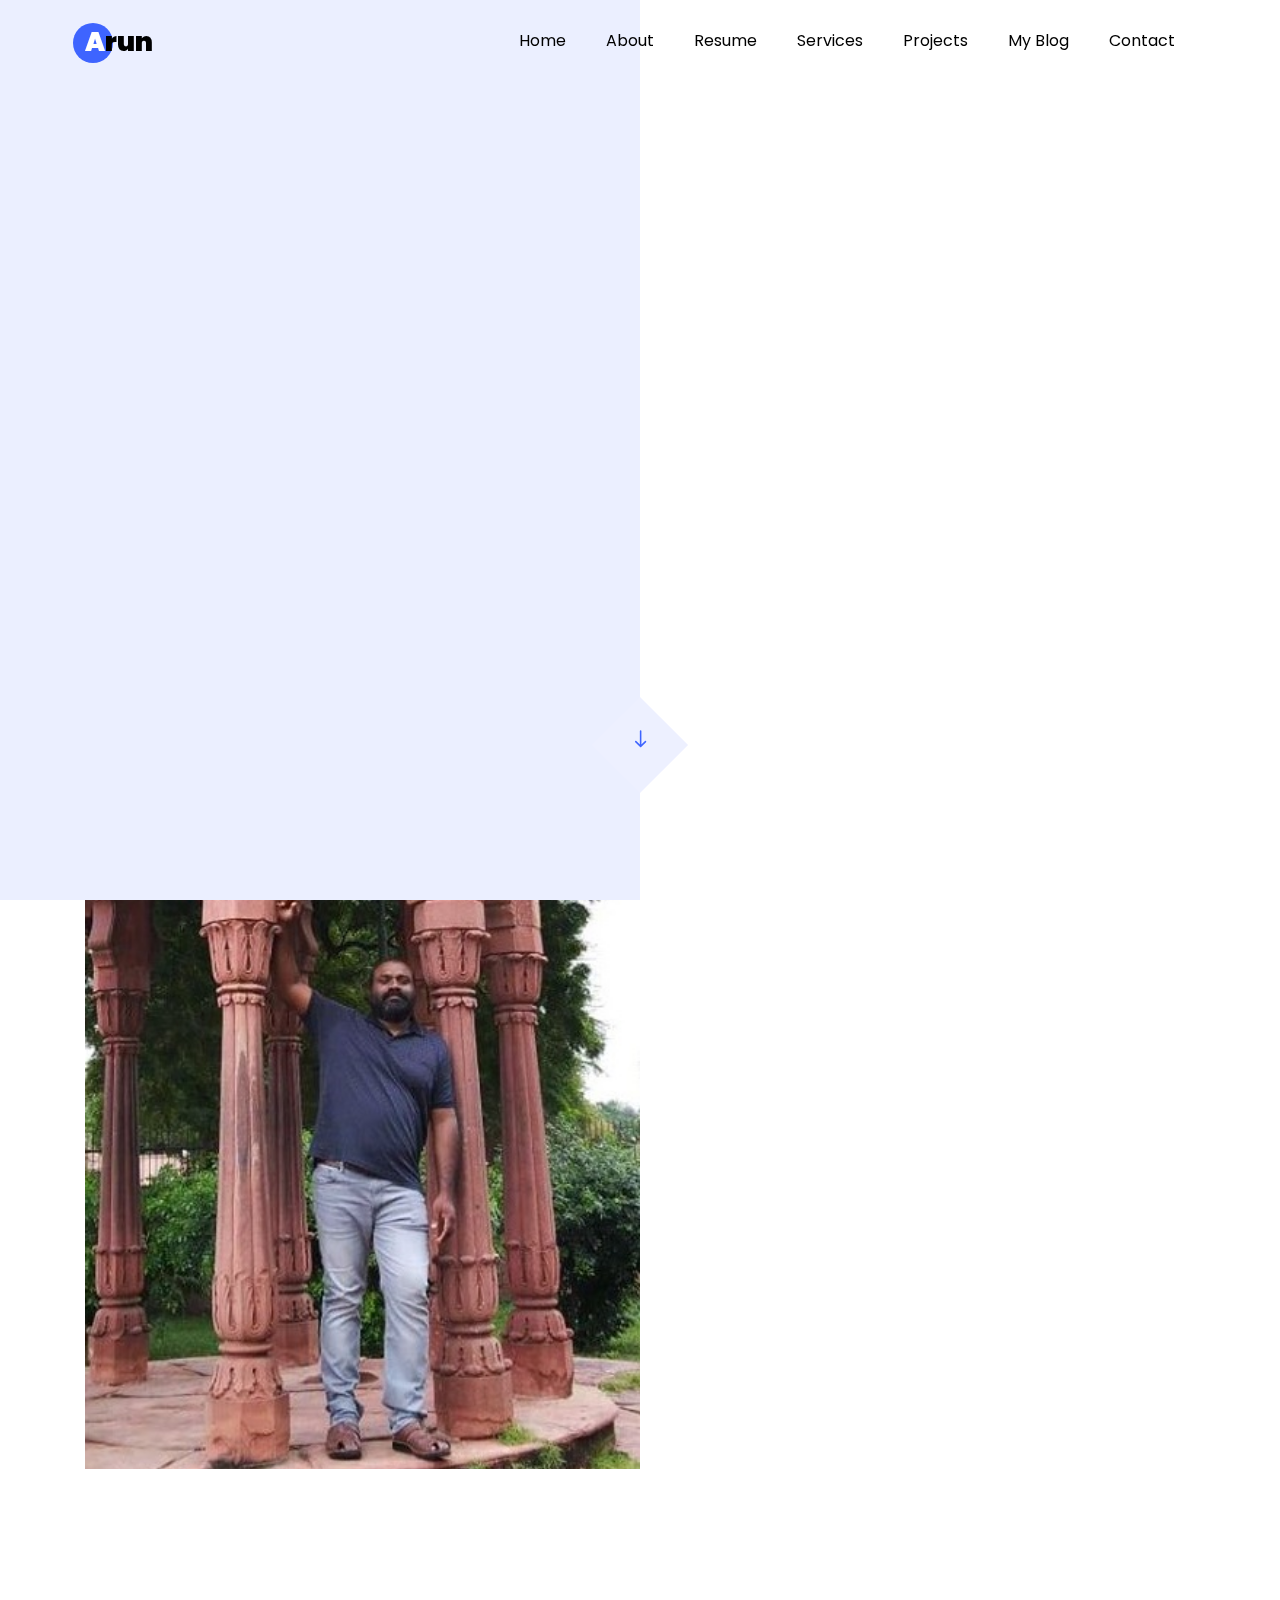
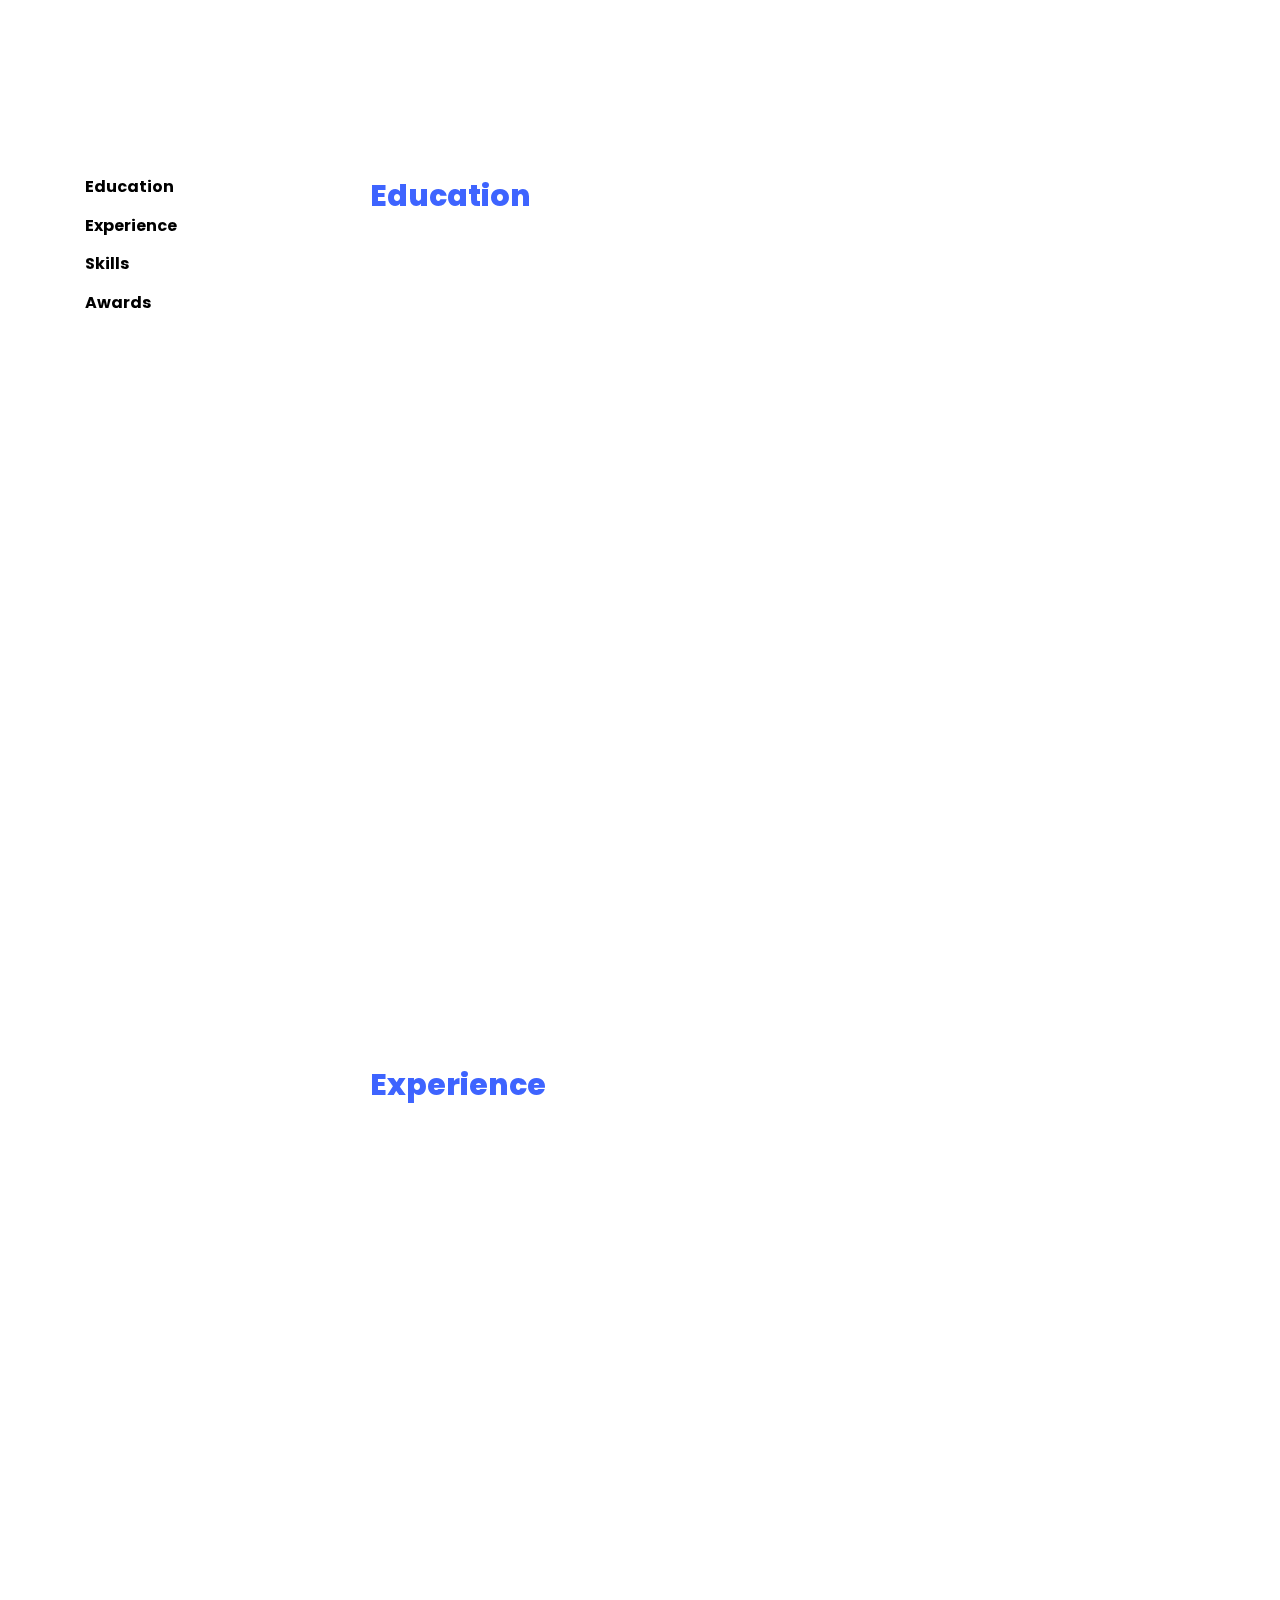
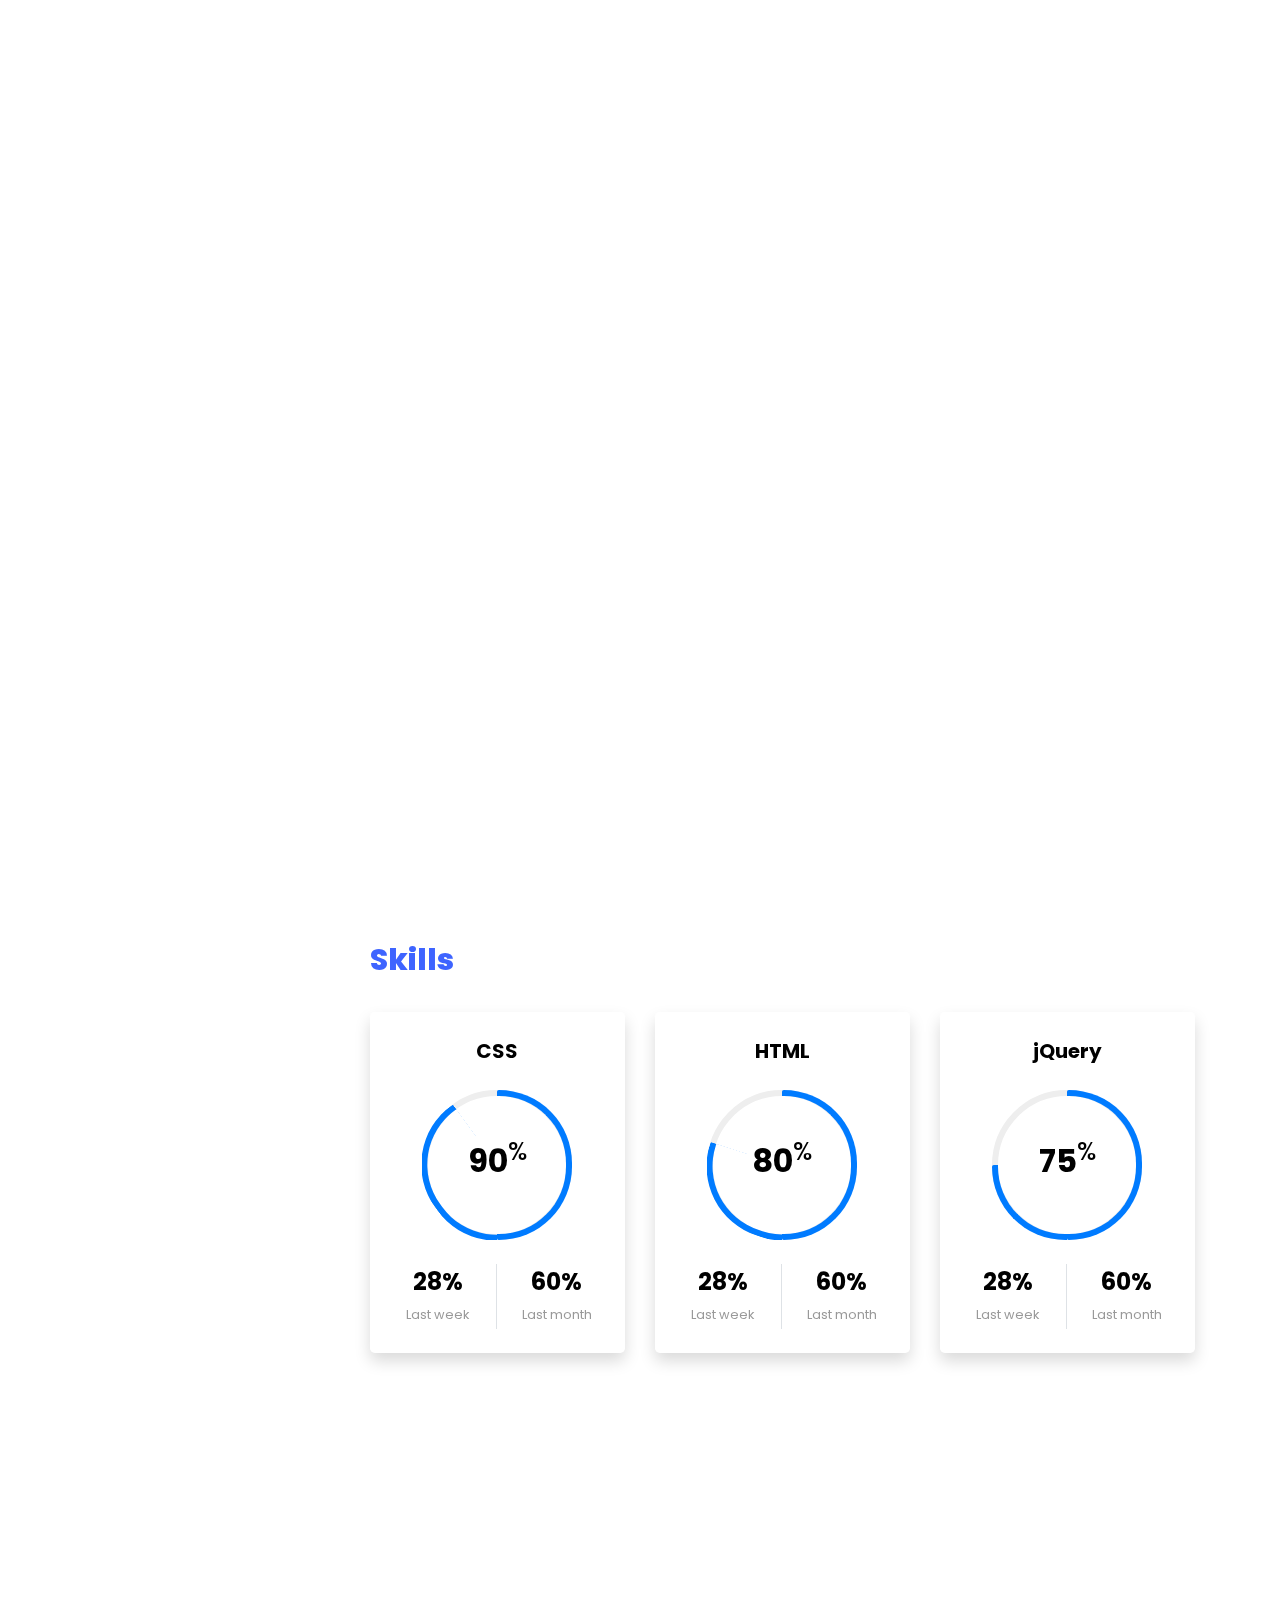
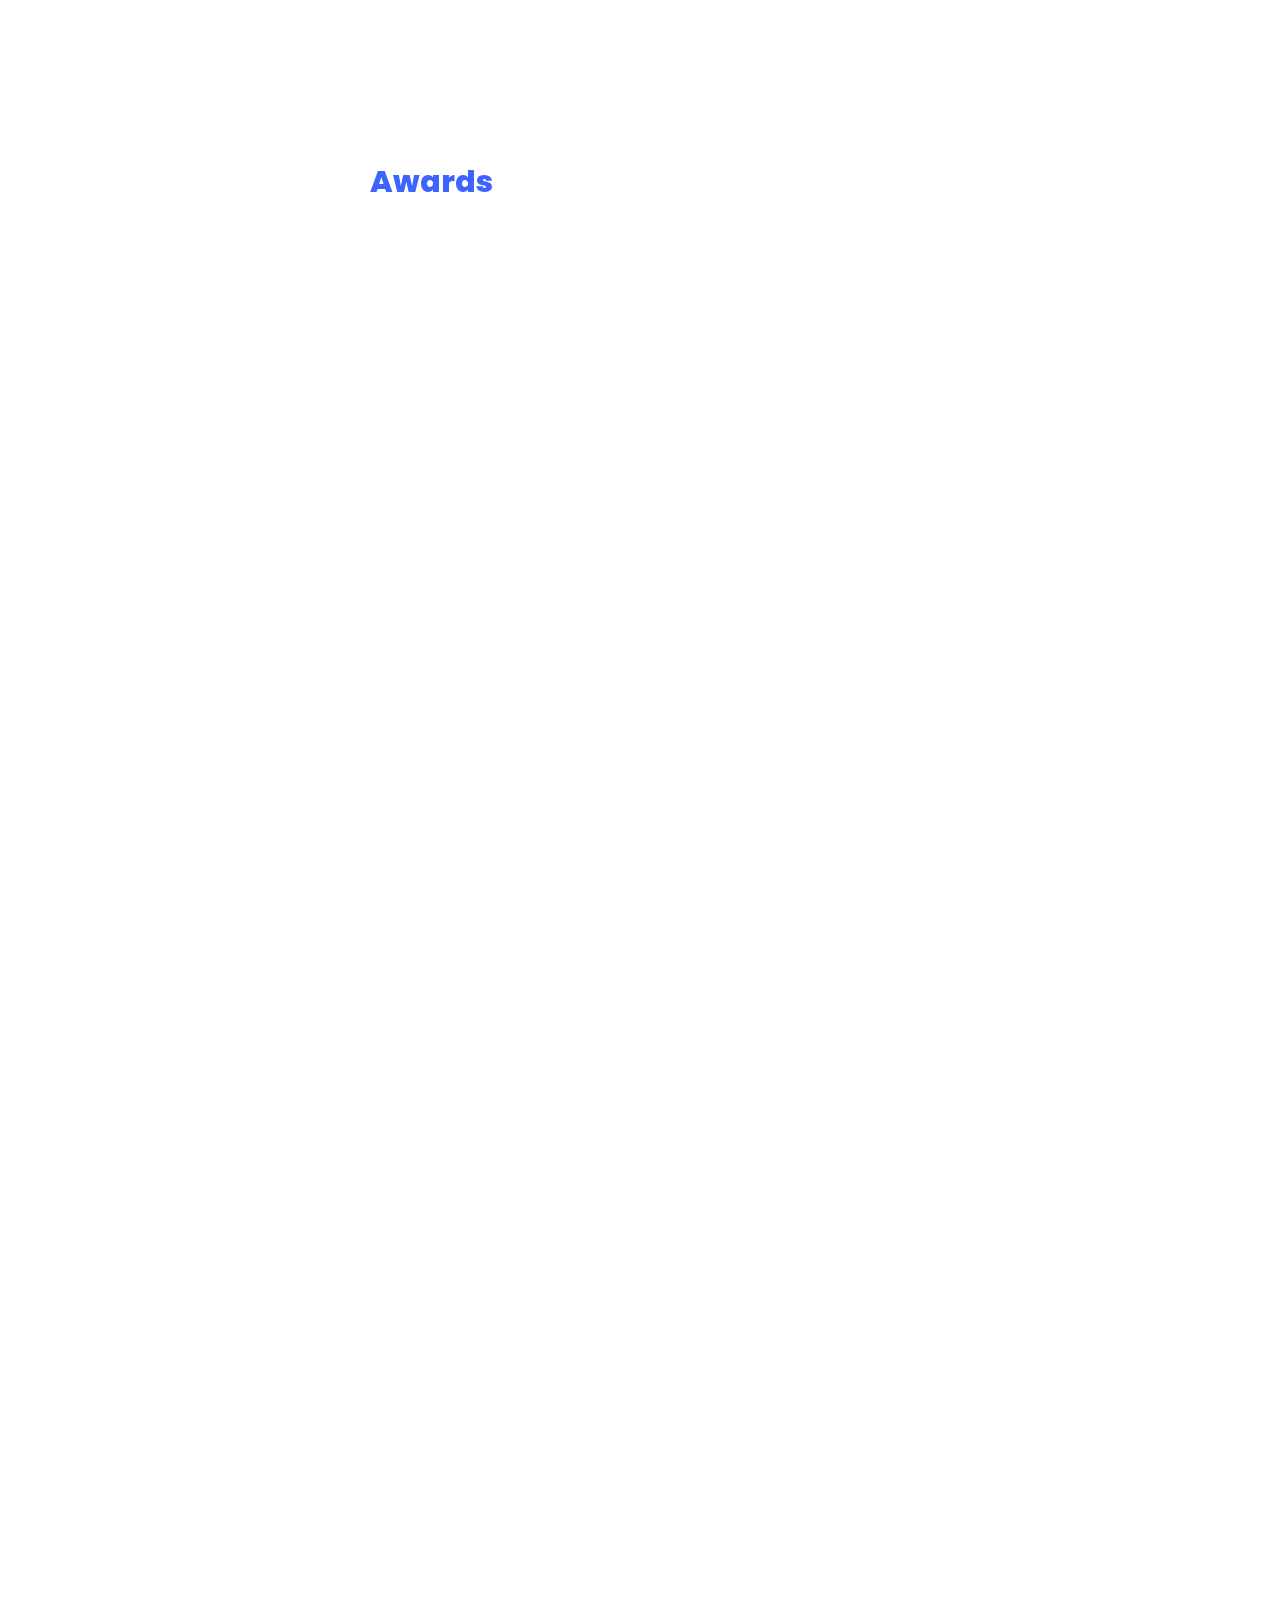
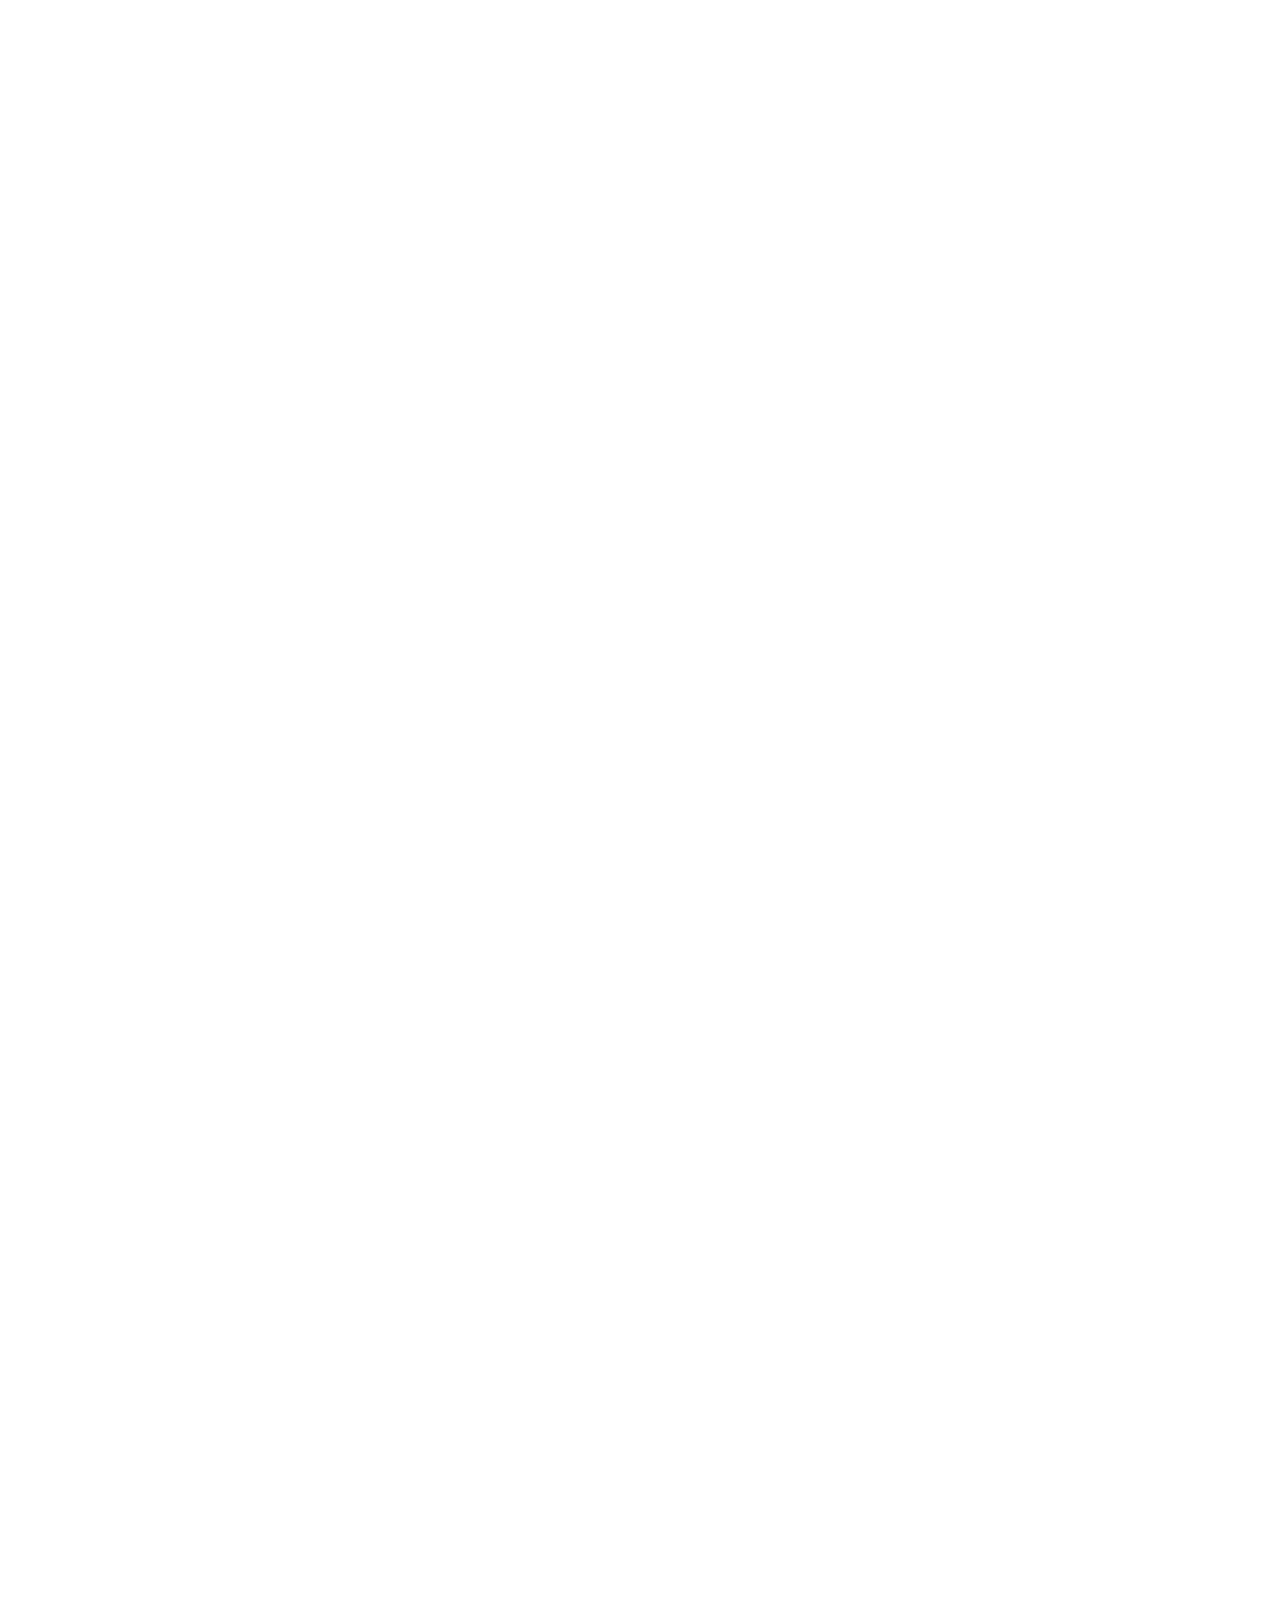
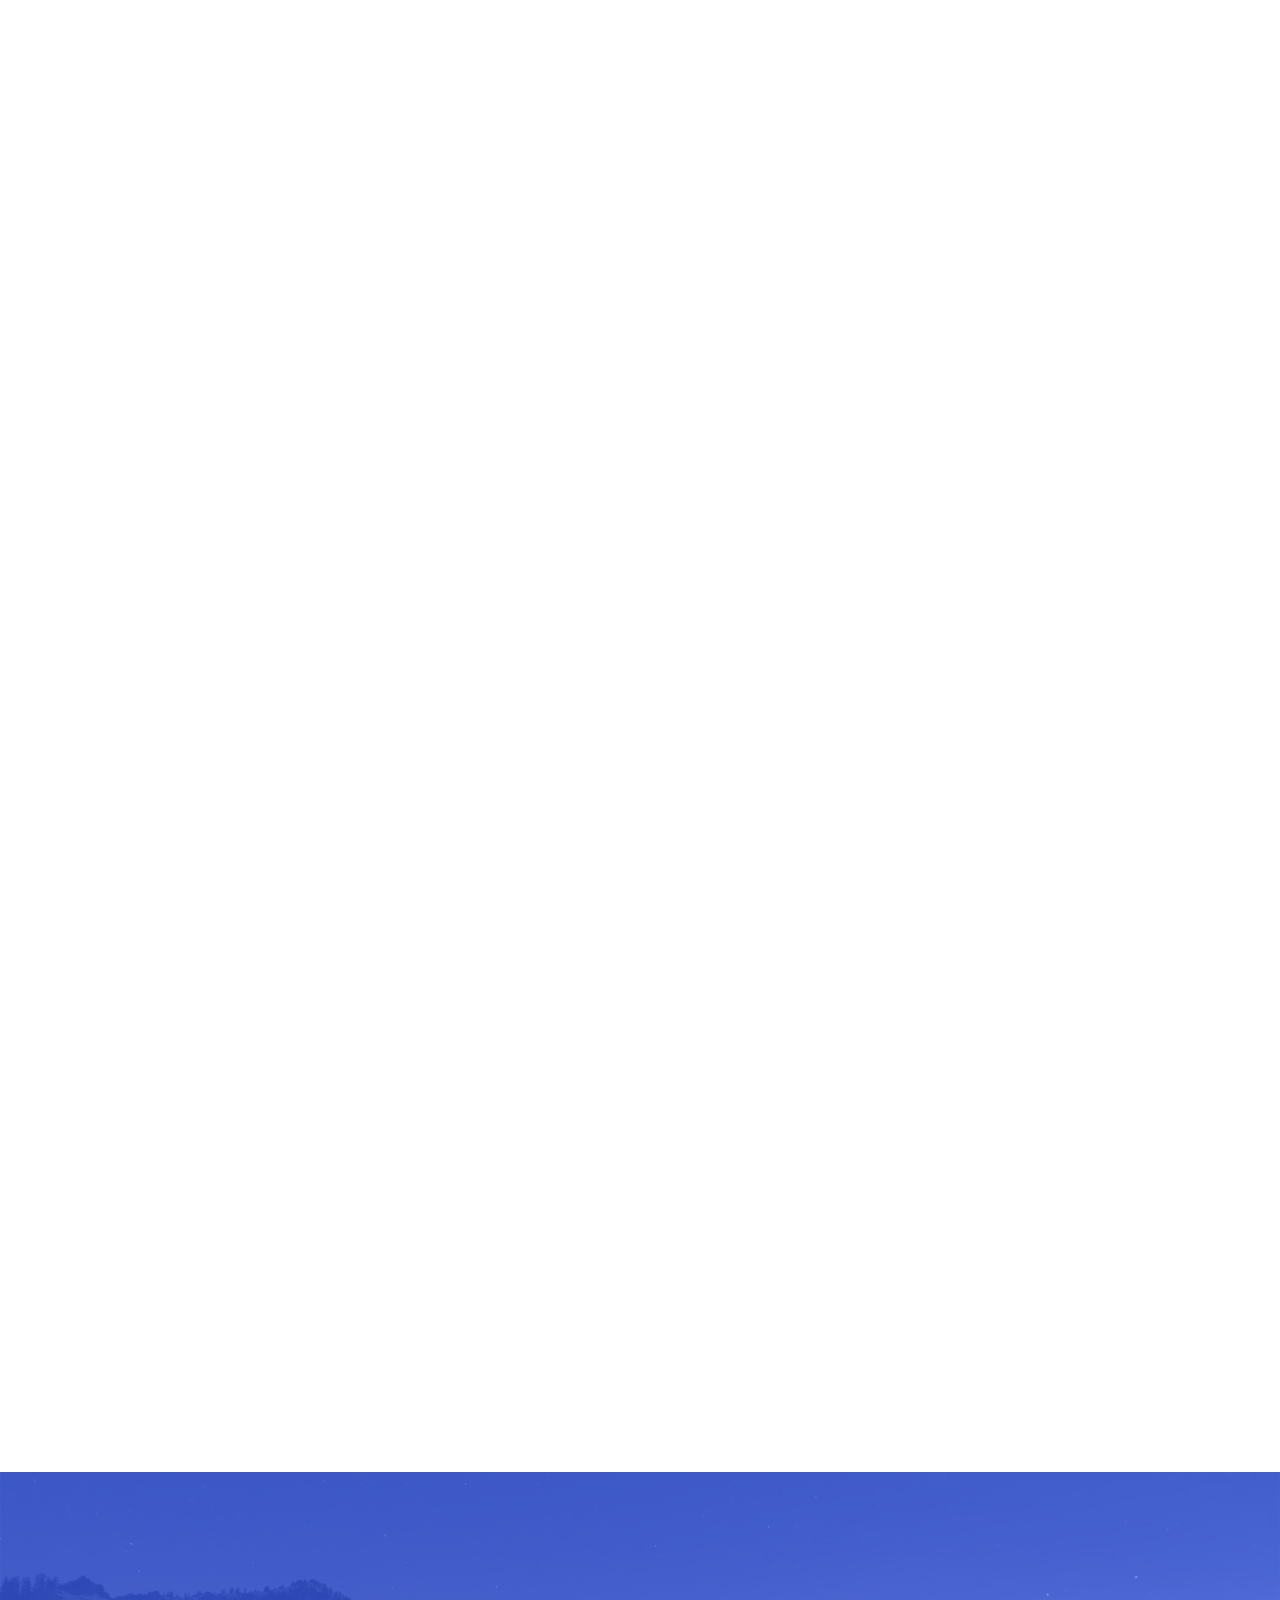
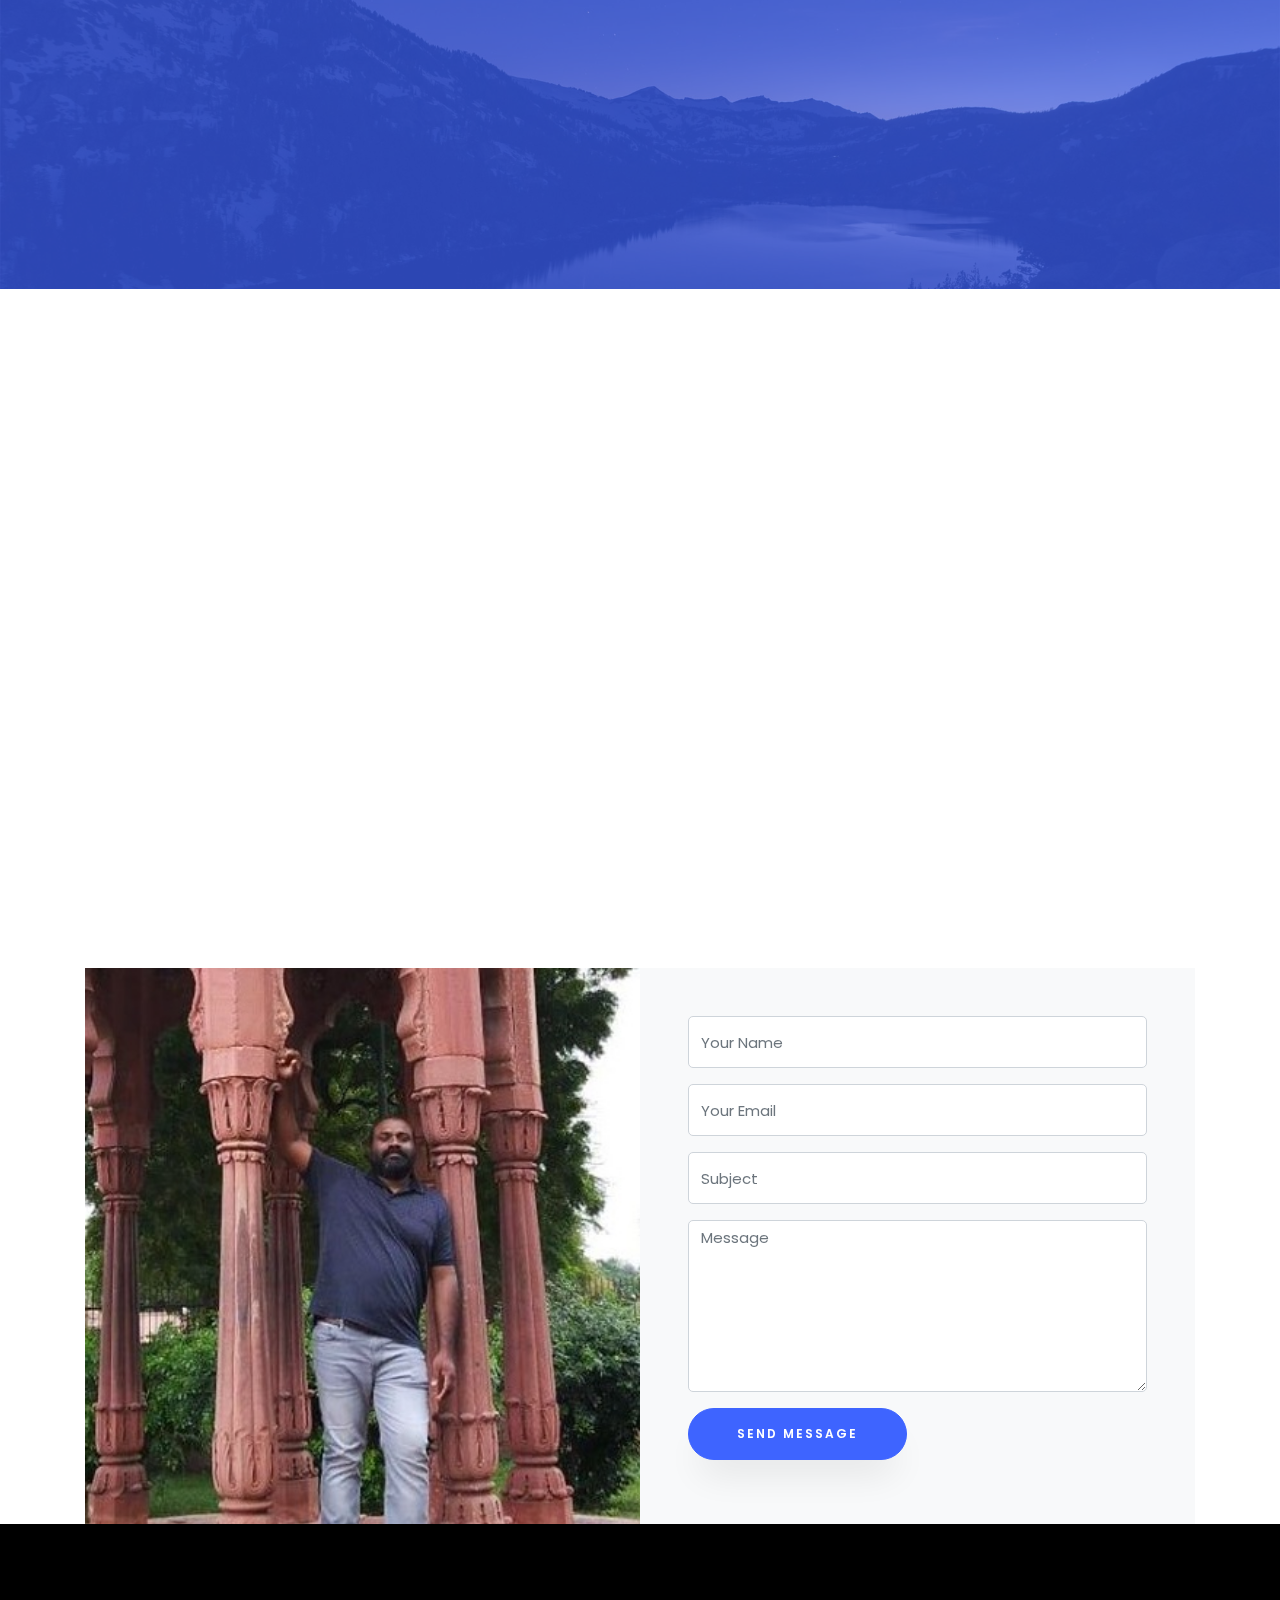
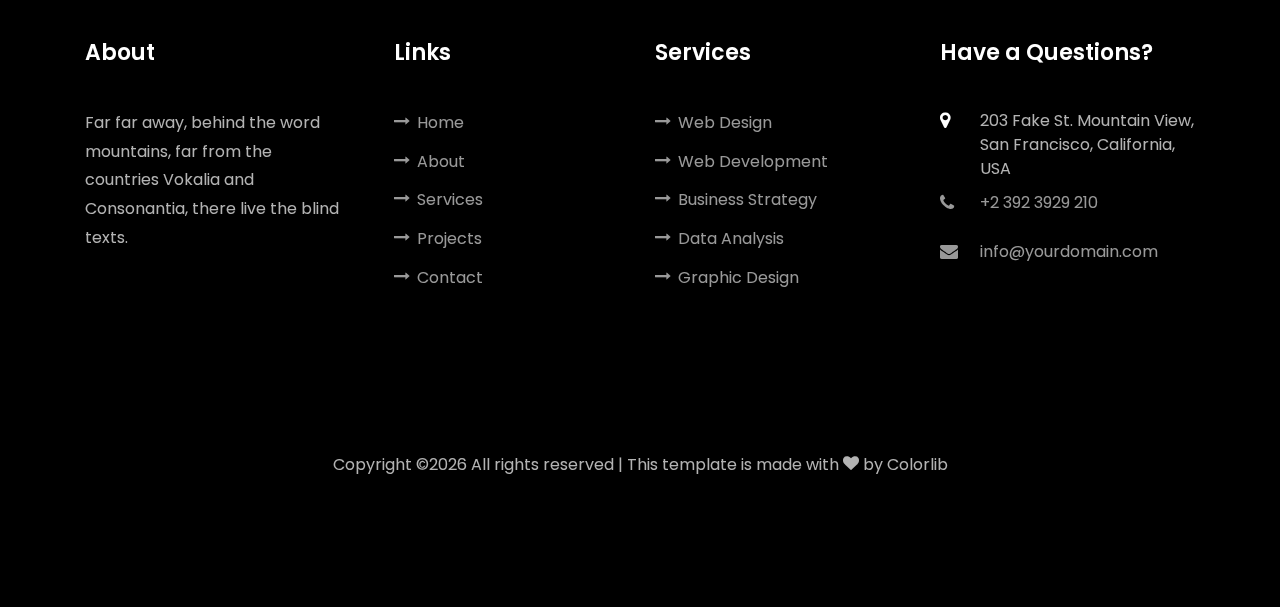
==== commit ae6f9c47: "Images added , contentes stated midifieng" ====
--- a/Week_02/p_website/index.html
+++ b/Week_02/p_website/index.html
@@ -1,7 +1,7 @@
 <!DOCTYPE html>
 <html lang="en">
   <head>
-    <title>Ronaldo - Free Bootstrap 4 Template by Colorlib</title>
+    <title>Arun - Personal Profile</title>
     <meta charset="utf-8">
     <meta name="viewport" content="width=device-width, initial-scale=1, shrink-to-fit=no">
     
@@ -27,7 +27,7 @@
 	  
     <nav class="navbar navbar-expand-lg navbar-dark ftco_navbar ftco-navbar-light site-navbar-target" id="ftco-navbar">
 	    <div class="container">
-	      <a class="navbar-brand" href="index.html"><span>R</span>onaldo</a>
+	      <a class="navbar-brand" href="index.html"><span>A</span>run</a>
 	      <button class="navbar-toggler js-fh5co-nav-toggle fh5co-nav-toggle" type="button" data-toggle="collapse" data-target="#ftco-nav" aria-controls="ftco-nav" aria-expanded="false" aria-label="Toggle navigation">
 	        <span class="oi oi-menu"></span> Menu
 	      </button>
@@ -53,11 +53,12 @@
           	<div class="text text-center">
           		<span class="subheading">Hey! I am</span>
 		  				<h1>Arun</h1>
-			  				<h2>I'm a 
+			  				<h2> 
 								  <span
 								     class="txt-rotate"
 								     data-period="2000"
-								     data-rotate='[ "Web Designer.", "Developer.", "Photographer.", "Marketer.", "Blogger" ]'></span>
+								     data-rotate='[ "DevOps Engineer, Go Developer. " ]'></span>
+								     <!-- data-rotate='[ "DevOps Engineer.", "Go Developer.", "Linux enthusiast ." ]'></span> -->
 								</h2>
 							</div>
             </div>
@@ -86,24 +87,24 @@
 		          <div class="col-md-12 heading-section ftco-animate">
 		          	<h1 class="big">About</h1>
 		            <h2 class="mb-4">About Me</h2>
-		            <p>A small river named Duden flows by their place and supplies it with the necessary regelialia.</p>
+		            <p>I am a compassionate human being.When it comes to technology I am a problem solver tries to synthesize information and knowledge to achieve a solution.</p>
 		            <ul class="about-info mt-4 px-md-0 px-2">
-		            	<li class="d-flex"><span>Name:</span> <span>Ronaldo Fredrickson</span></li>
-		            	<li class="d-flex"><span>Date of birth:</span> <span>November 28, 1989</span></li>
-		            	<li class="d-flex"><span>Address:</span> <span>San Francisco CA 97987 USA</span></li>
-		            	<li class="d-flex"><span>Zip code:</span> <span>1000</span></li>
-		            	<li class="d-flex"><span>Email:</span> <span>ronaldo@gmail.com</span></li>
-		            	<li class="d-flex"><span>Phone: </span> <span>+1-2234-5678-9-0</span></li>
+		            	<li class="d-flex"><span>Name:</span> <span>Arunkumar</span></li>
+		            	<!-- <li class="d-flex"><span>Date of birth:</span> <span>November 28, 1989</span></li> -->
+		            	<li class="d-flex"><span>Located at:</span> <span>Cochin-India</span></li>
+		            	<!-- <li class="d-flex"><span>Loca:</span> <span>1000</span></li> -->
+		            	<li class="d-flex"><span>Email:</span> <span>kumarcok@gmail.com</span></li>
+		            	<li class="d-flex"><span>Phone: </span> <span>+91 -9846500400</span></li>
 		            </ul>
 		          </div>
 		        </div>
 	          <div class="counter-wrap ftco-animate d-flex mt-md-3">
               <div class="text">
               	<p class="mb-4">
-	                <span class="number" data-number="120">0</span>
+	                <span class="number" data-number="74">0</span>
 	                <span>Project complete</span>
                 </p>
-                <p><a href="#" class="btn btn-primary py-3 px-3">Download CV</a></p>
+                <!-- <p><a href="#" class="btn btn-primary py-3 px-3">Download CV</a></p> -->
               </div>
 	          </div>
 	        </div>
@@ -154,10 +155,10 @@
 					    		<span class="flaticon-ideas"></span>
 					    	</div>
 					    	<div class="text pl-3">
-		    					<span class="date">2014-2015</span>
-		    					<h2>Bachelor of Science in Computer Science</h2>
-		    					<span class="position">Cambridge University</span>
-		    					<p>A small river named Duden flows by their place and supplies it with the necessary regelialia. It is a paradisematic country, in which roasted parts of sentences fly into your mouth.</p>
+		    					<span class="date">1994-1997</span>
+		    					<h2>Diploma in Electronic & Communication Engineering</h2>
+		    					<span class="position">Board of Technical Education,Tamilnadu</span>
+		    					<!-- <p>A small river named Duden flows by their place and supplies it with the necessary regelialia. It is a paradisematic country, in which roasted parts of sentences fly into your mouth.</p> -->
 	    					</div>
 	    				</div>
 	    				<div class="resume-wrap d-flex ftco-animate">
@@ -165,10 +166,10 @@
 					    		<span class="flaticon-ideas"></span>
 					    	</div>
 					    	<div class="text pl-3">
-		    					<span class="date">2014-2015</span>
-		    					<h2>Computer Processing Systems/Computer Software</h2>
-		    					<span class="position">Cambridge University</span>
-		    					<p>A small river named Duden flows by their place and supplies it with the necessary regelialia. It is a paradisematic country, in which roasted parts of sentences fly into your mouth.</p>
+		    					<span class="date">2000-2001</span>
+		    					<h2>PDSE (Post Diploma in Software Engineering)</h2>
+		    					<span class="position">Lal Bahadur Shastri Institute of Technology</span>
+		    					<!-- <p>A small river named Duden flows by their place and supplies it with the necessary regelialia. It is a paradisematic country, in which roasted parts of sentences fly into your mouth.</p> -->
 		    				</div>
 	    				</div>
 	    				<div class="resume-wrap d-flex ftco-animate">
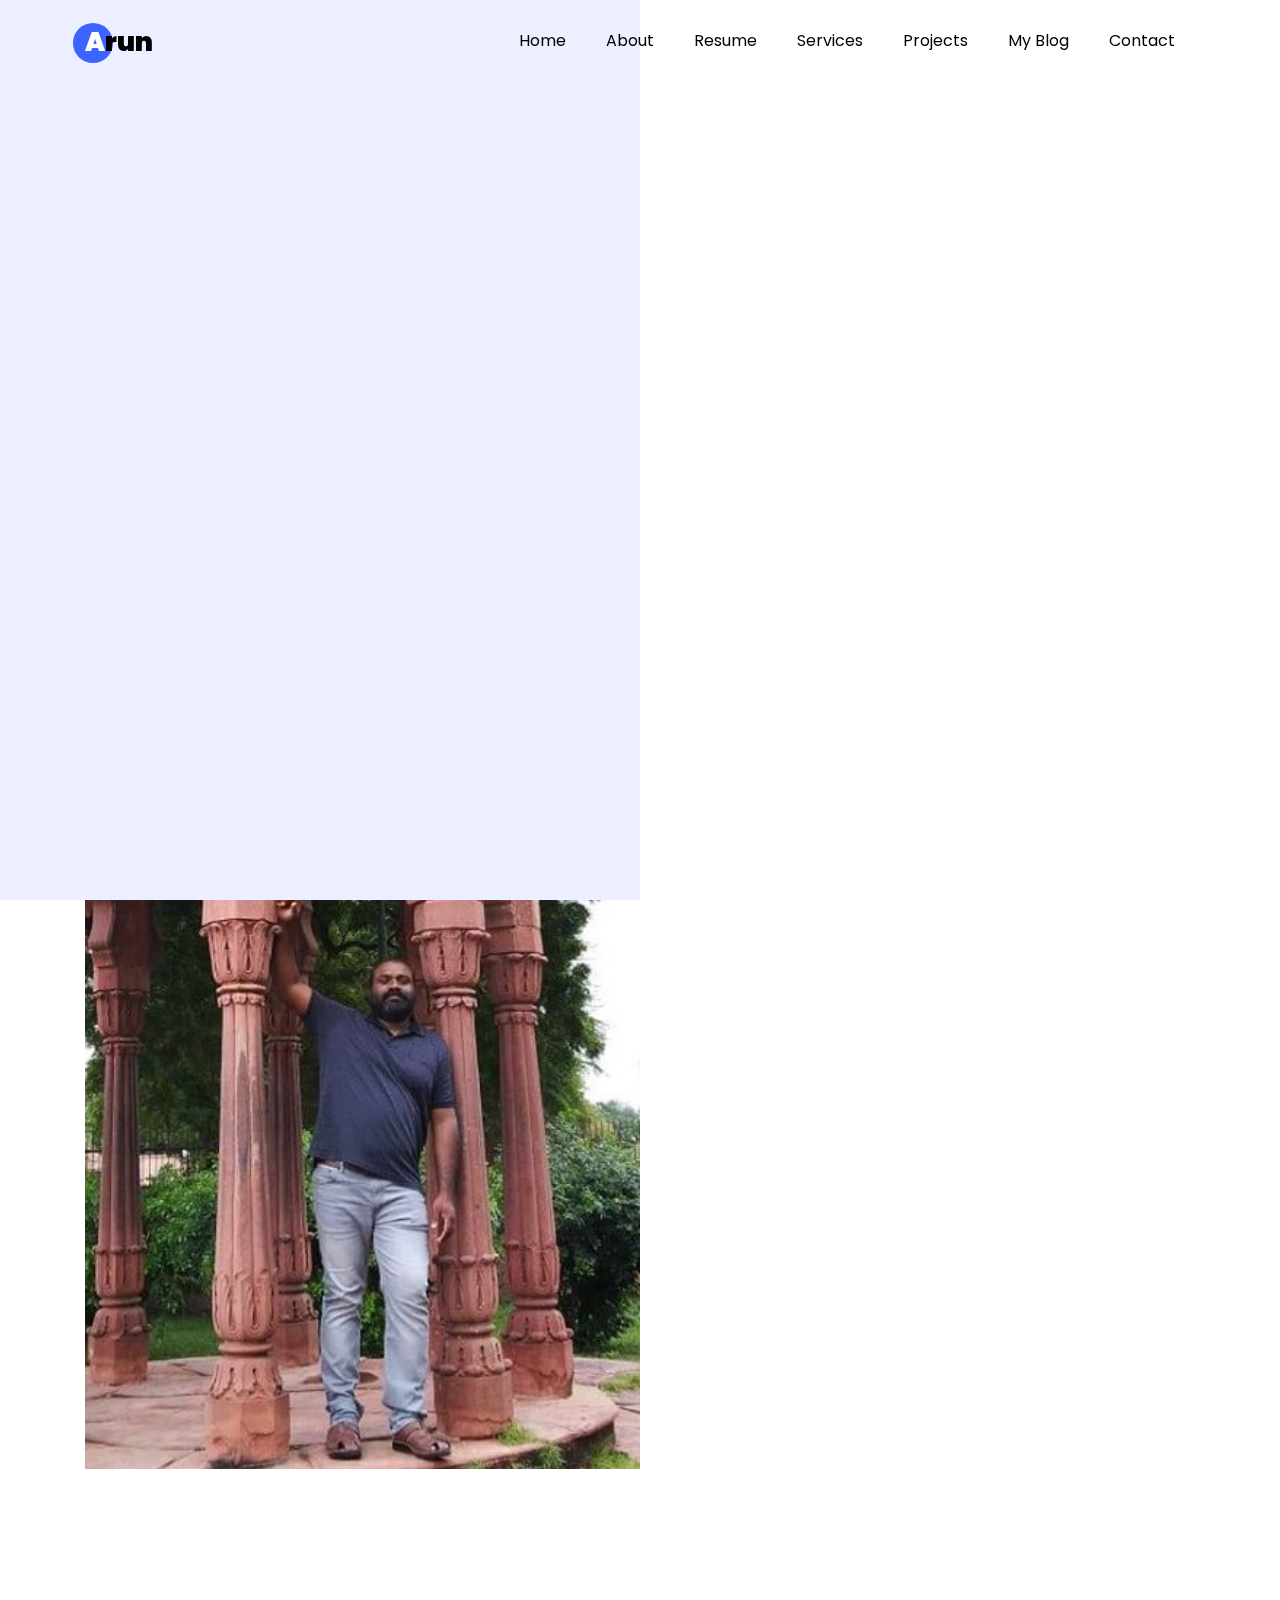
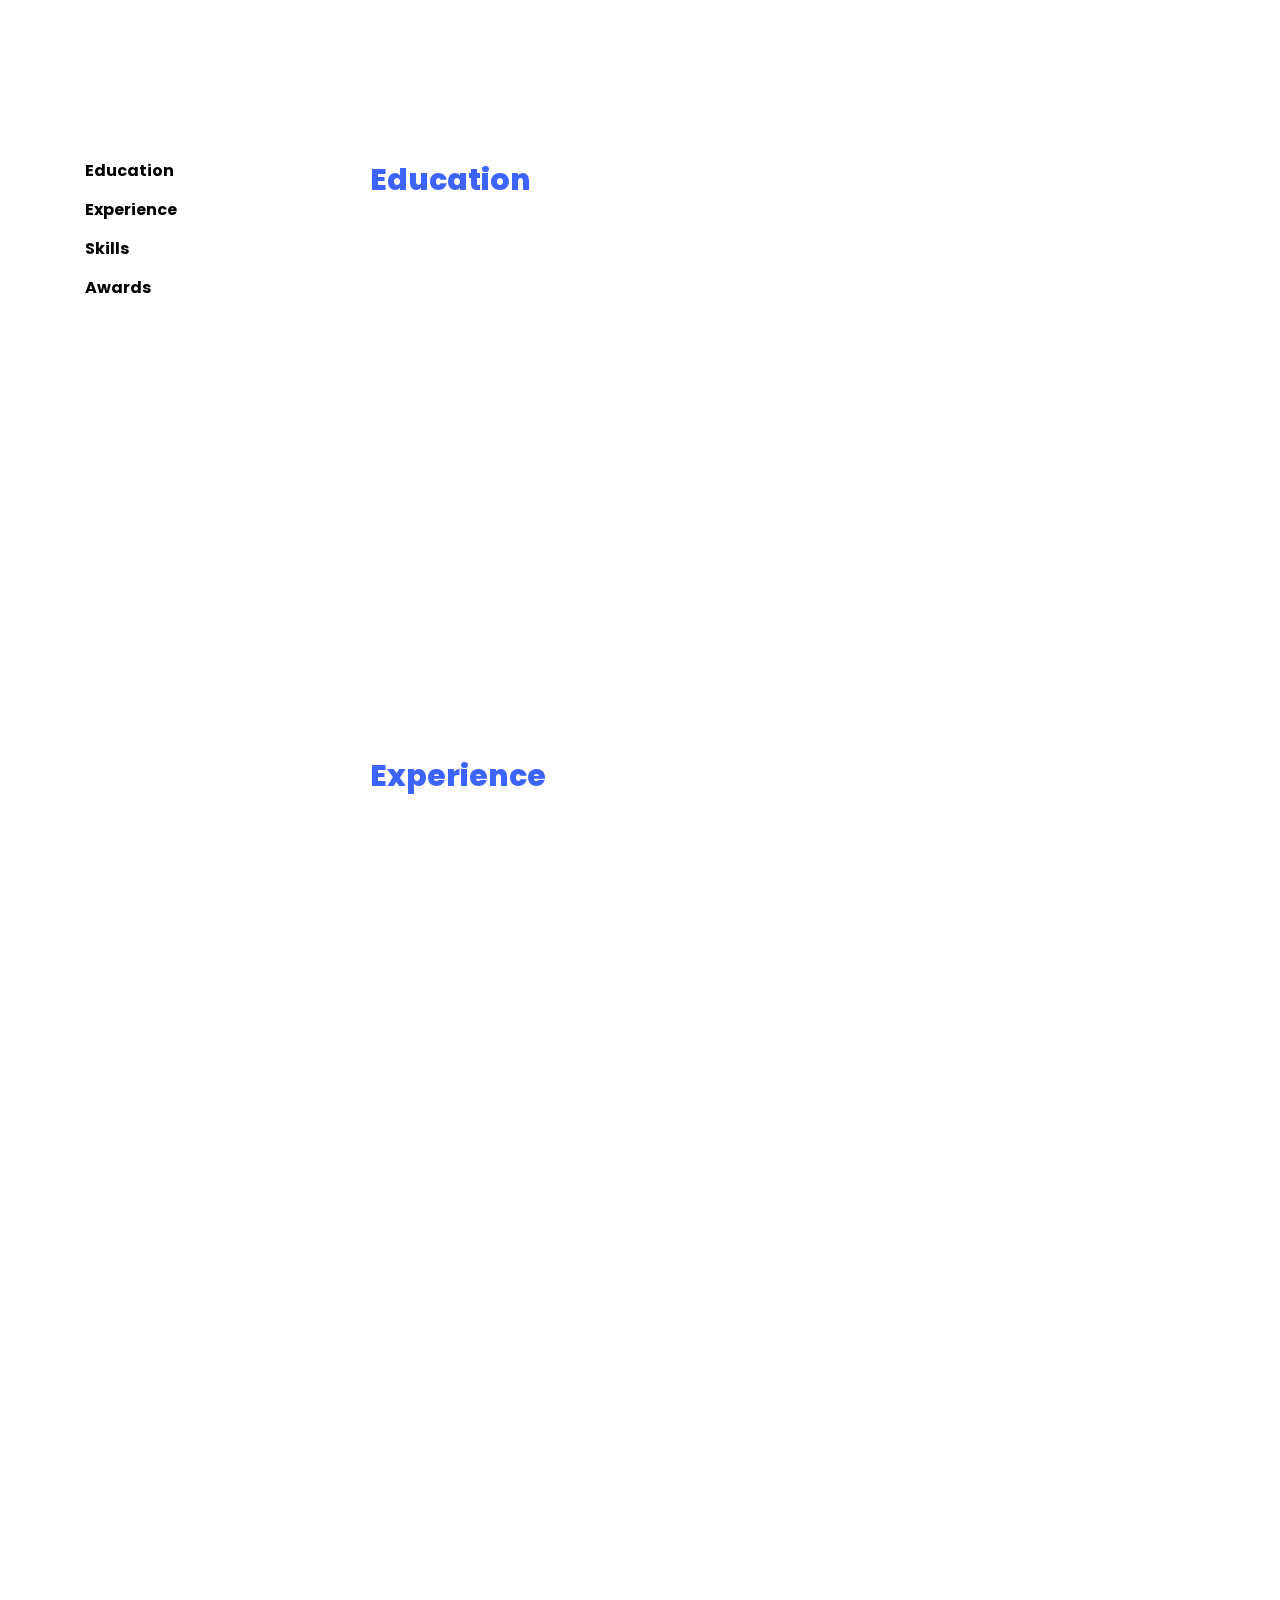
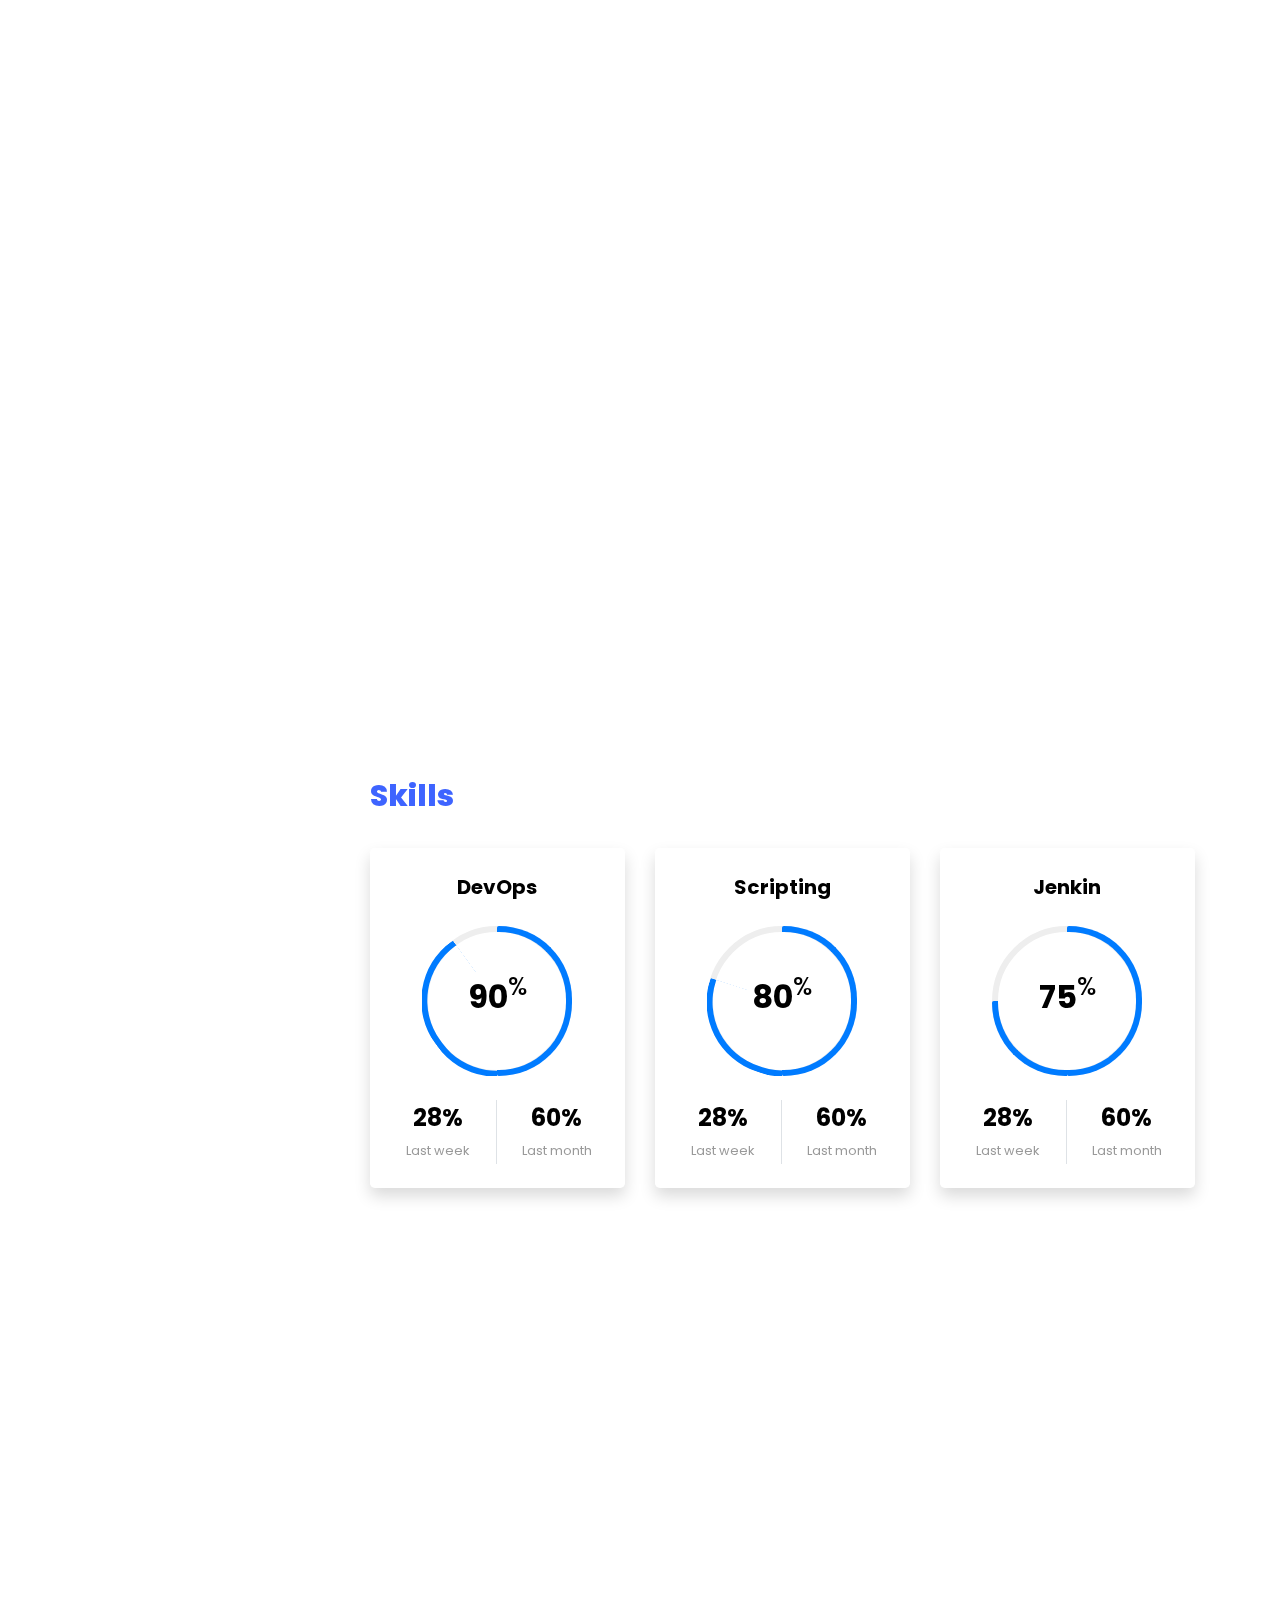
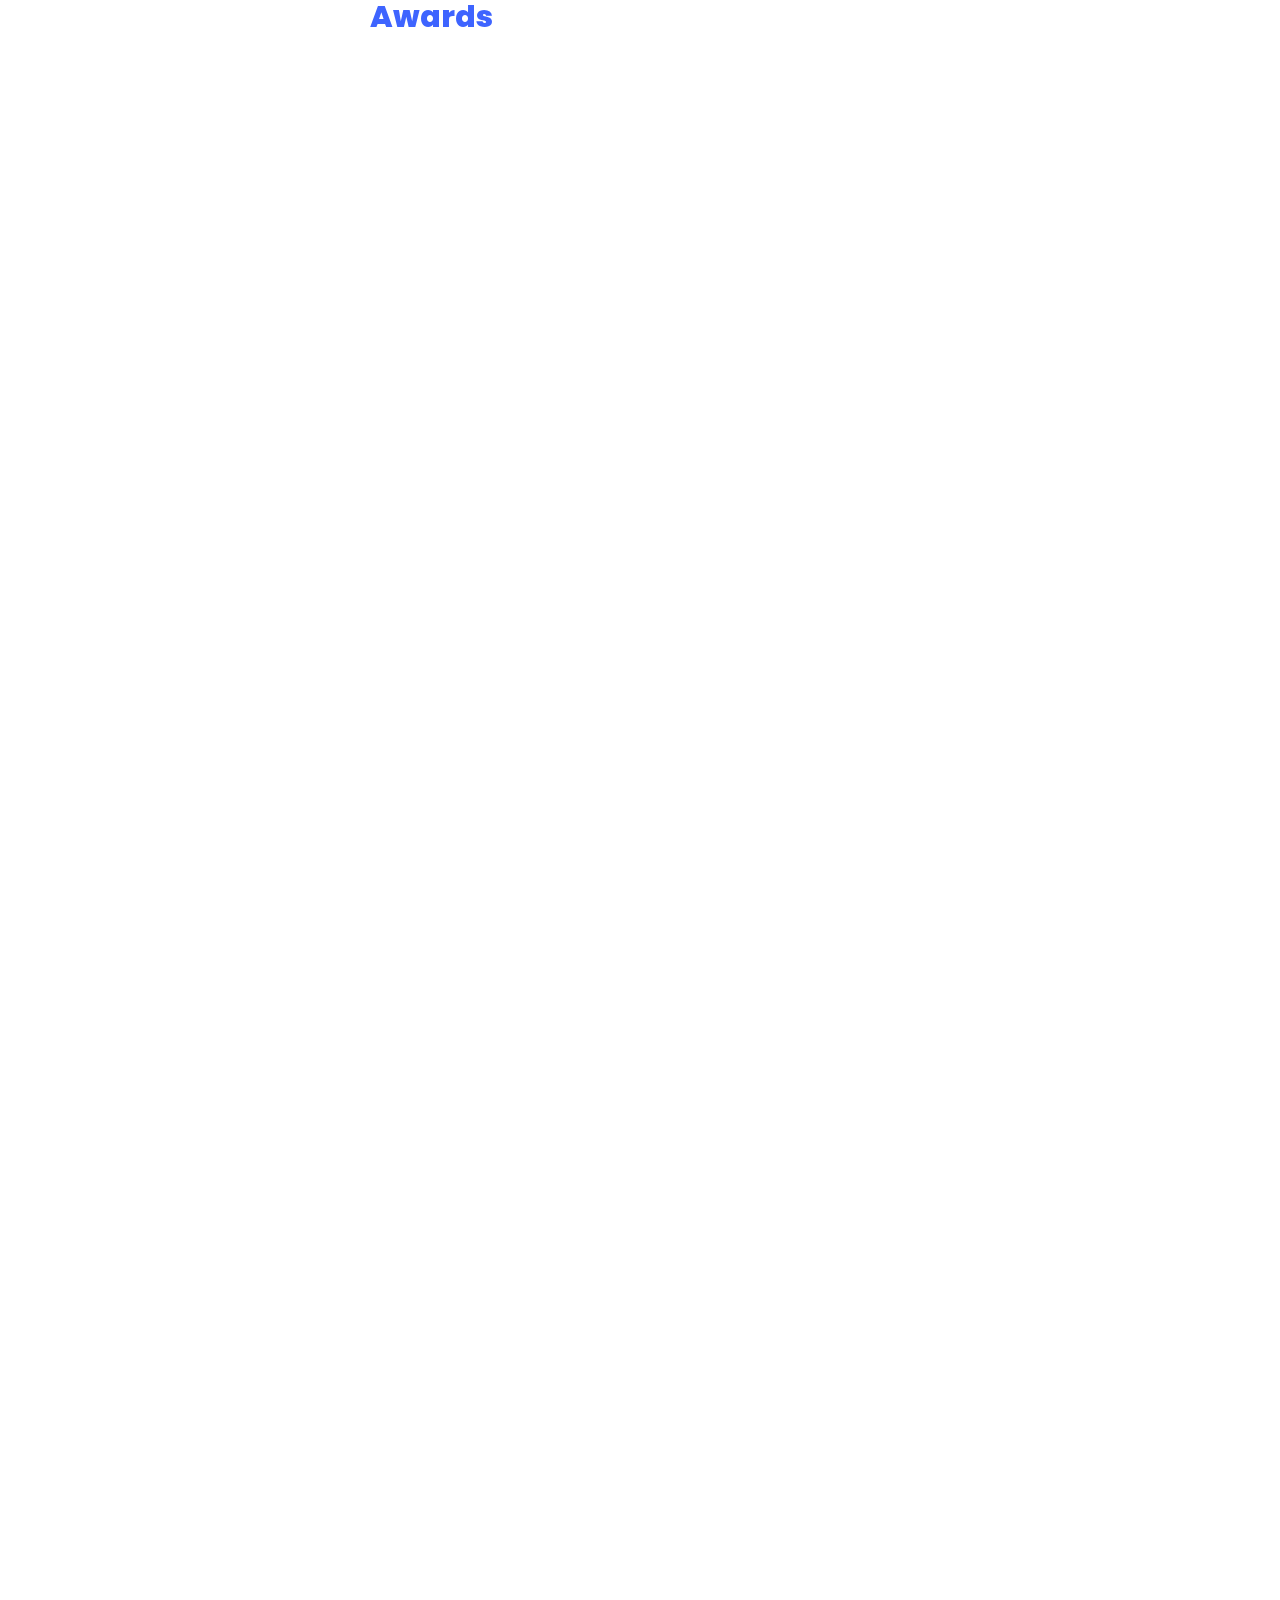
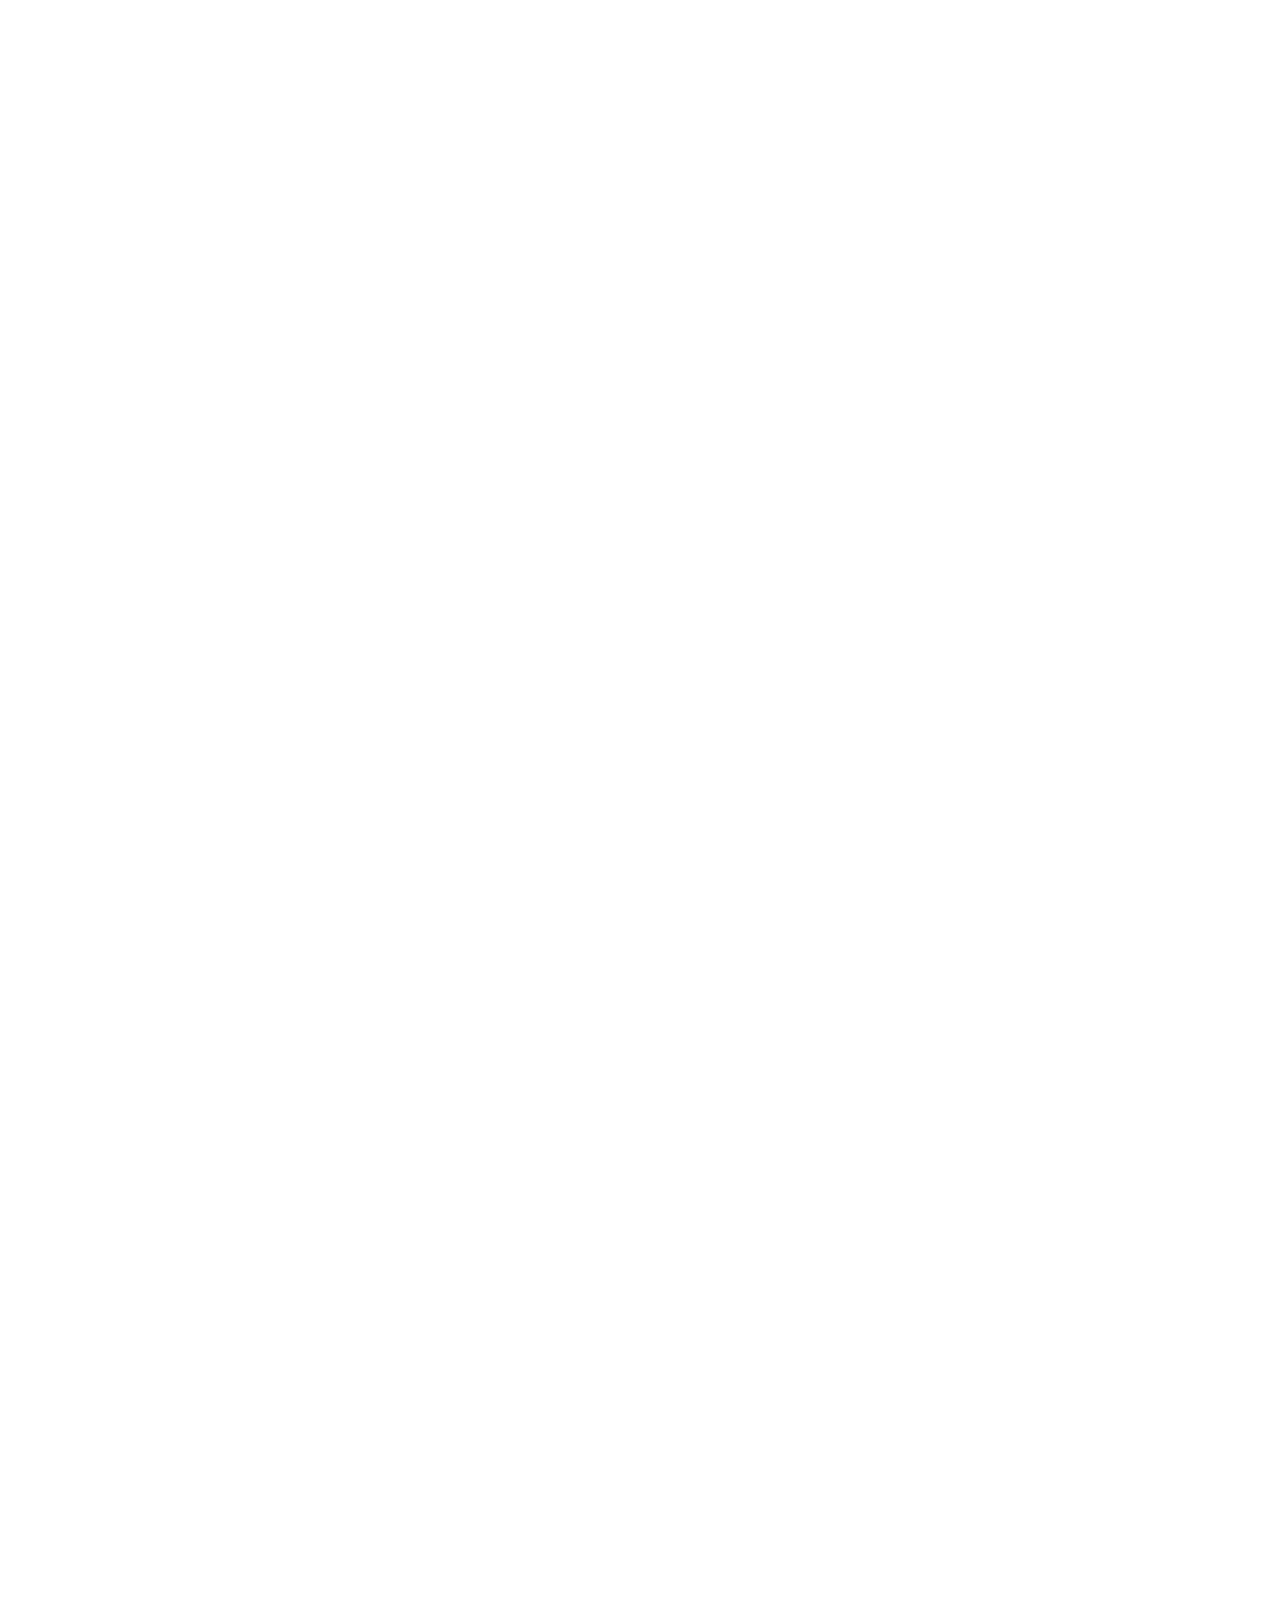
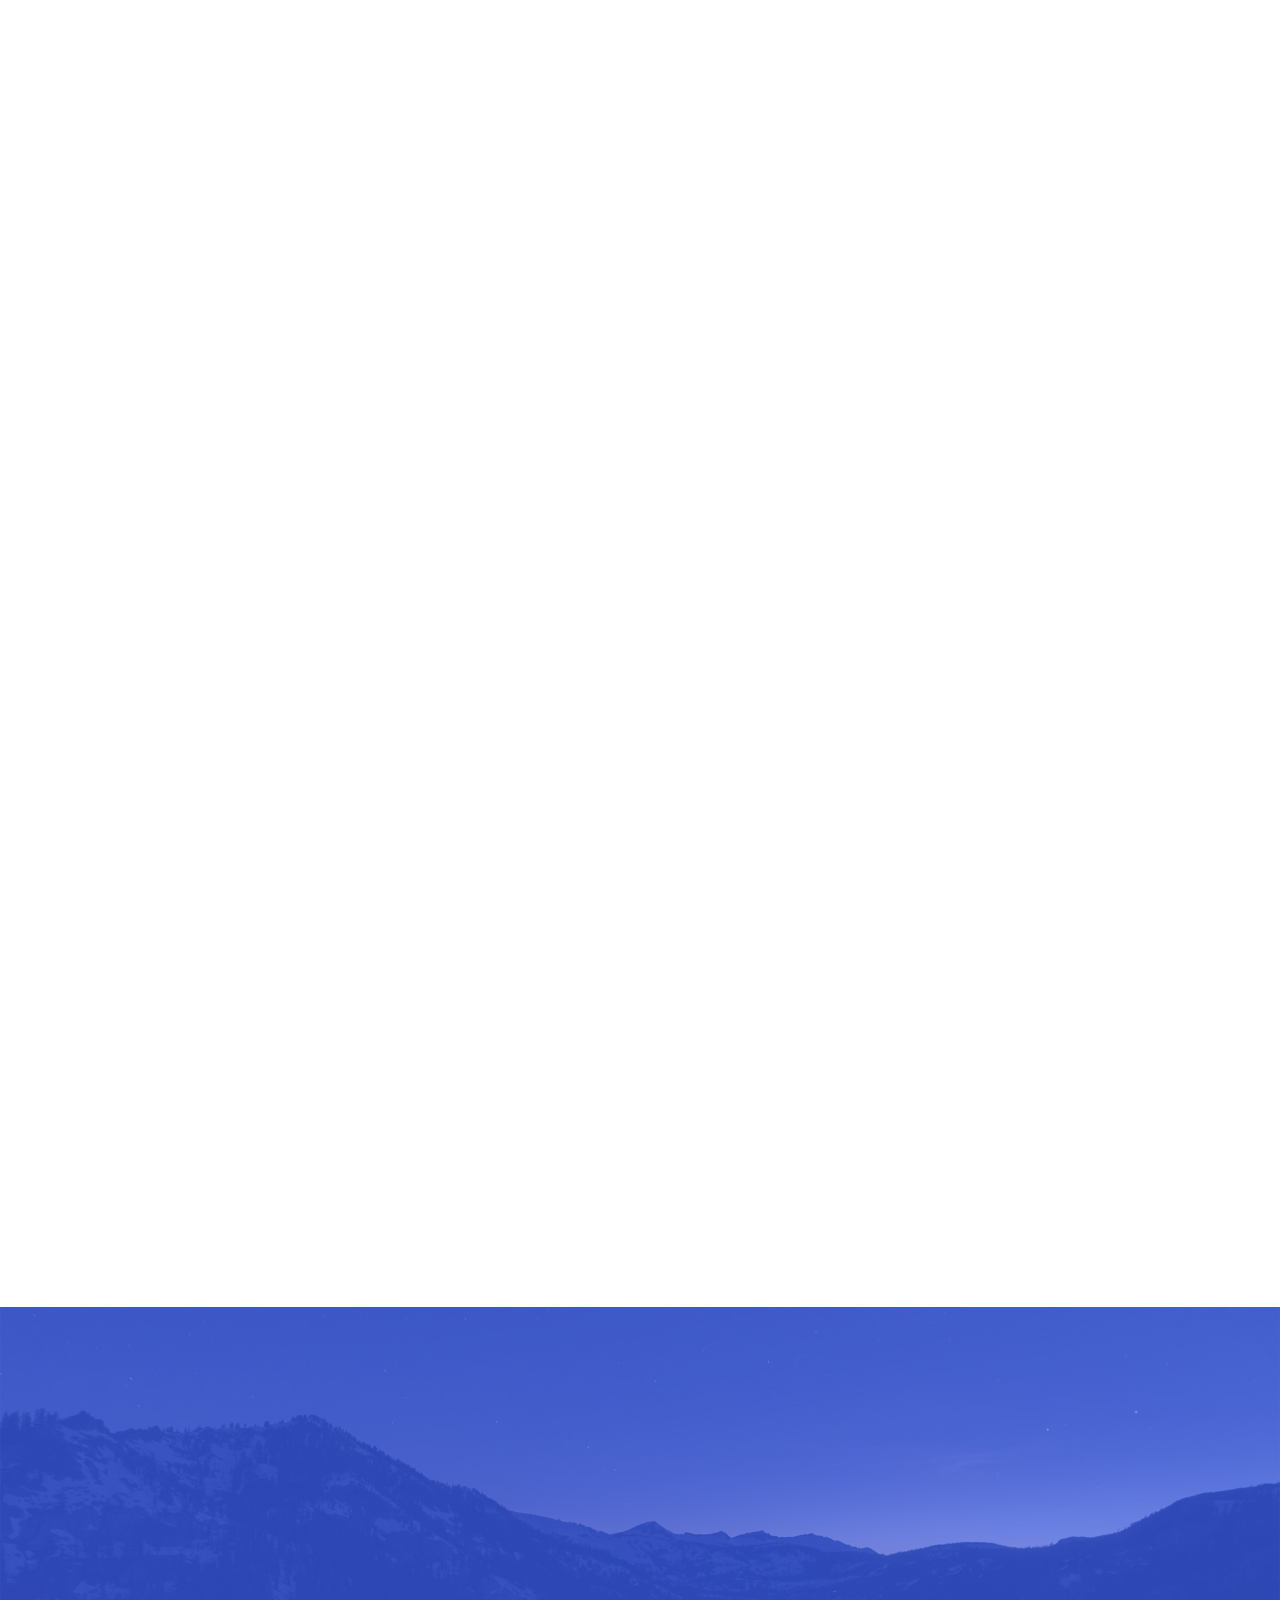
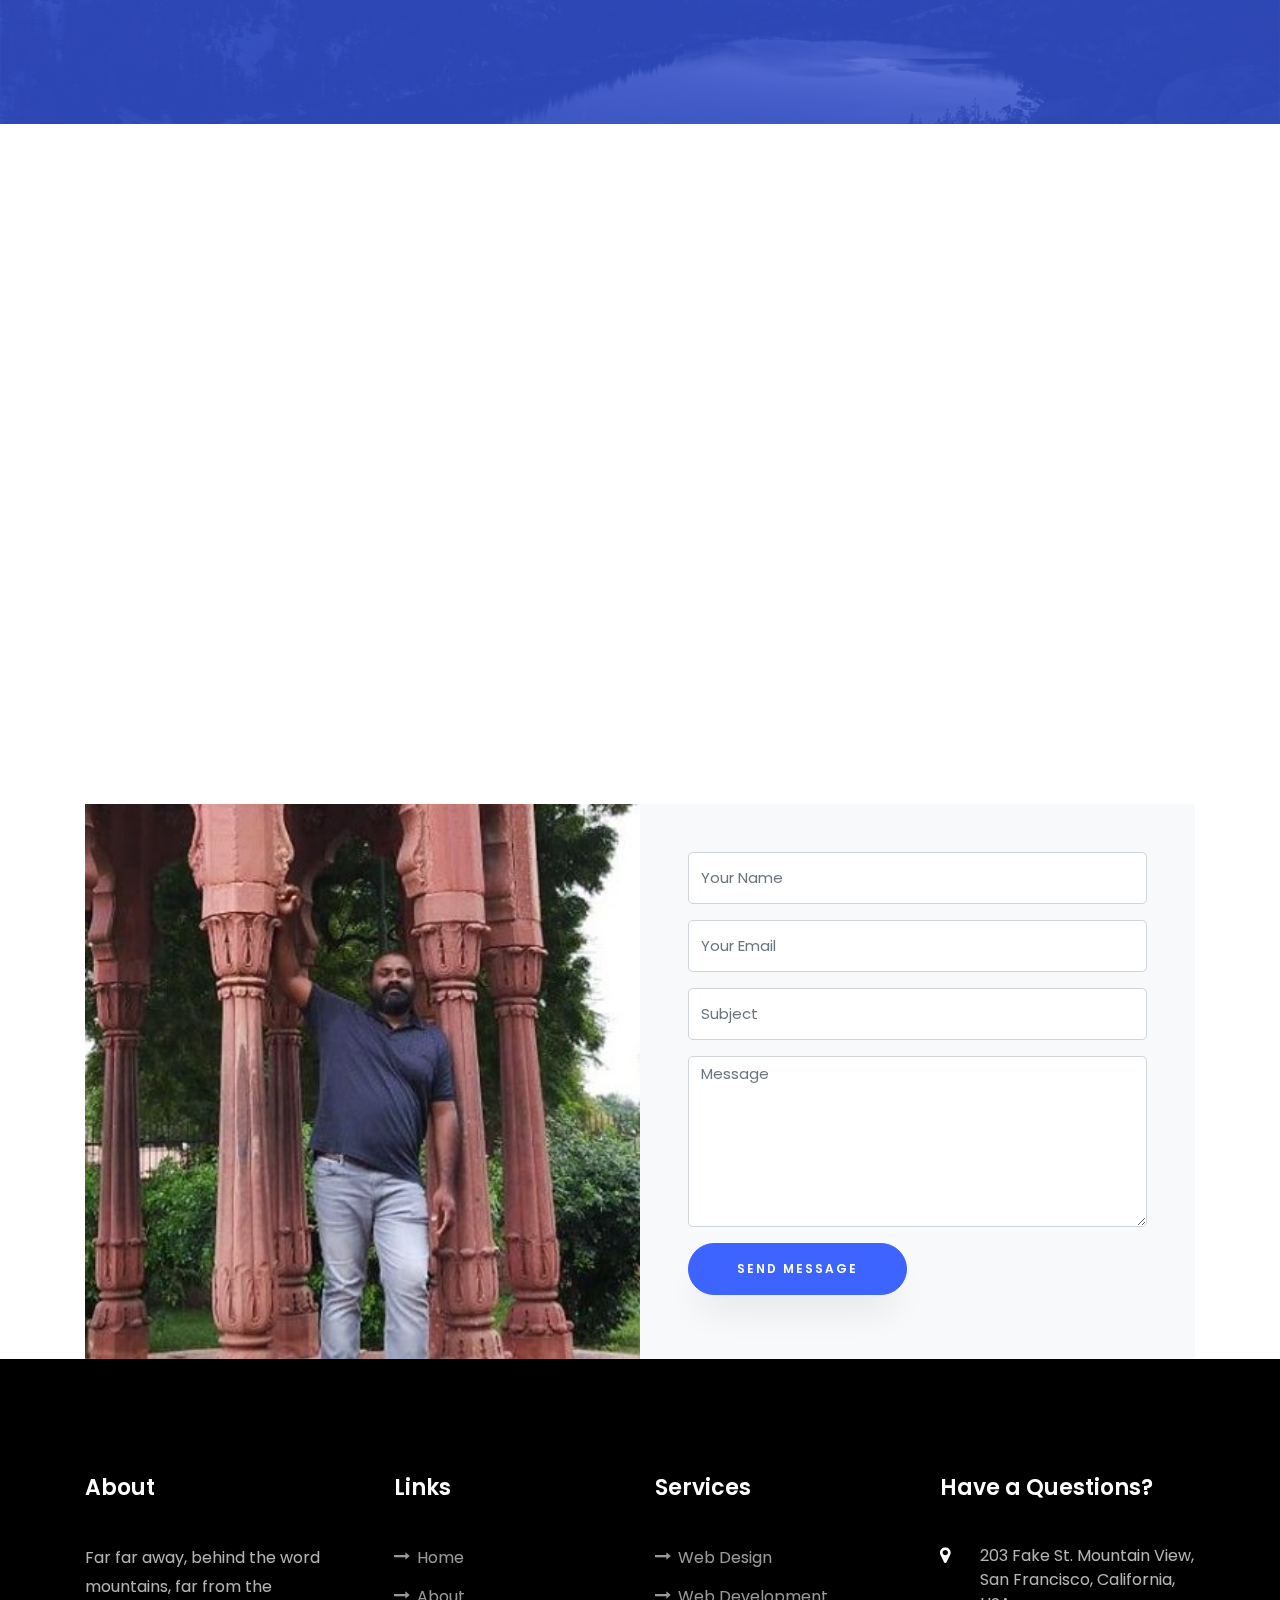
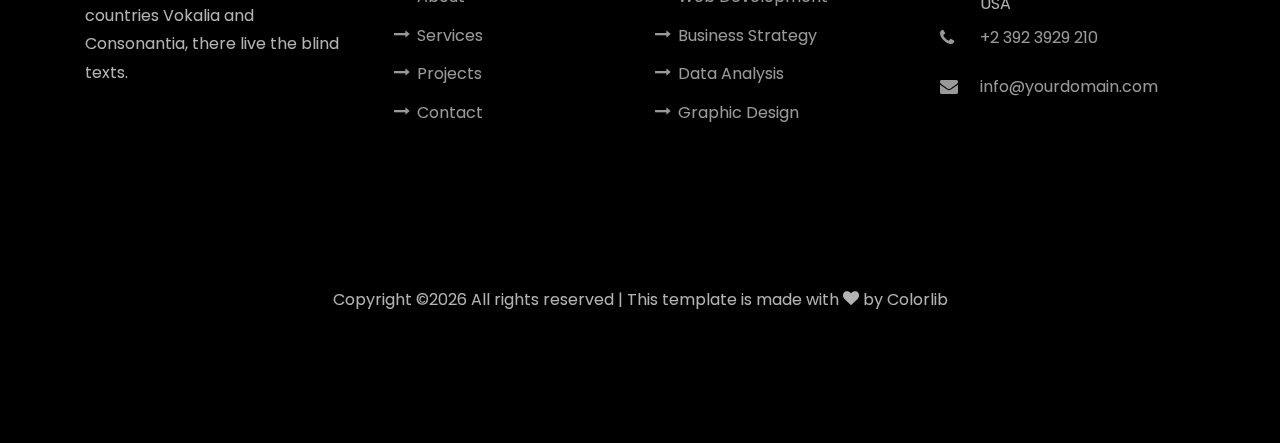
==== commit bfb56dcc: "Addiing modified files and added image file for jenkin" ====
--- a/Week_02/p_website/index.html
+++ b/Week_02/p_website/index.html
@@ -65,11 +65,7 @@
           </div>
         </div>
       </div>
-      <div class="mouse">
-				<a href="#" class="mouse-icon">
-					<div class="mouse-wheel"><span class="ion-ios-arrow-round-down"></span></div>
-				</a>
-			</div>
+
     </section>
 
     <section class="ftco-about img ftco-section ftco-no-pt ftco-no-pb" id="about-section">
@@ -129,7 +125,10 @@
     			</div>
     			<div class="col-sm ftco-animate">
     				<a href="#" class="partner"><img src="images/partner-5.png" class="img-fluid" alt="Colorlib Template"></a>
-    			</div>
+				</div>
+    			<div class="col-sm ftco-animate">
+    				<a href="#" class="partner"><img src="images/partner-jen.png" class="img-fluid" alt="Colorlib Template"></a>
+    			</div>				
     		</div>
     	</div>
     </section>
@@ -177,13 +176,13 @@
 					    		<span class="flaticon-ideas"></span>
 					    	</div>
 					    	<div class="text pl-3">
-		    					<span class="date">2014-2015</span>
-		    					<h2>Diploma in Computer</h2>
-		    					<span class="position">Cambridge University</span>
-		    					<p>A small river named Duden flows by their place and supplies it with the necessary regelialia. It is a paradisematic country, in which roasted parts of sentences fly into your mouth.</p>
-		    				</div>
-	    				</div>
-	    				<div class="resume-wrap d-flex ftco-animate">
+		    					<span class="date">Certification</span>
+		    					<h2>CCNA - Cisco Certified Network Associate</h2>
+		    					<span class="position">Cisco Systems</span>
+		    					<!-- <p>A small river named Duden flows by their place and supplies it with the necessary regelialia. It is a paradisematic country, in which roasted parts of sentences fly into your mouth.</p> -->
+		    				</div>
+	    				</div>
+	    				<!-- <div class="resume-wrap d-flex ftco-animate">
 	    					<div class="icon d-flex align-items-center justify-content-center">
 					    		<span class="flaticon-ideas"></span>
 					    	</div>
@@ -193,7 +192,7 @@
 		    					<span class="position">Cambridge University</span>
 		    					<p>A small river named Duden flows by their place and supplies it with the necessary regelialia. It is a paradisematic country, in which roasted parts of sentences fly into your mouth.</p>
 		    				</div>
-	    				</div>
+	    				</div> -->
 					  </div>
 
 					  <div id="page-2" class= "page two">
@@ -203,10 +202,14 @@
 					    		<span class="flaticon-ideas"></span>
 					    	</div>
 					    	<div class="text pl-3">
-		    					<span class="date">2014-2015</span>
-		    					<h2>Software Developer</h2>
-		    					<span class="position">Cambridge University</span>
-		    					<p>A small river named Duden flows by their place and supplies it with the necessary regelialia. It is a paradisematic country, in which roasted parts of sentences fly into your mouth.</p>
+		    					<span class="date">2001-2002</span>
+		    					<h2>Technical Assistant</h2>
+								<span class="position">BPL Telecom,Palakkadu(Internship)</span>
+								<ul>
+									<li>Assisting IT team in installing Operating Systems & configuring networks</li>
+									<li>Involved in Planning Department activities </li>
+								</ul>
+		    					
 		    				</div>
 	    				</div>
 	    				<div class="resume-wrap d-flex ftco-animate">
@@ -214,10 +217,13 @@
 					    		<span class="flaticon-ideas"></span>
 					    	</div>
 					    	<div class="text pl-3">
-		    					<span class="date">2014-2015</span>
-		    					<h2>Web Designer</h2>
-		    					<span class="position">Cambridge University</span>
-		    					<p>A small river named Duden flows by their place and supplies it with the necessary regelialia. It is a paradisematic country, in which roasted parts of sentences fly into your mouth.</p>
+		    					<span class="date">2003-2005</span>
+		    					<h2>Service Engineer</h2>
+								<span class="position">Xpertiz Services & Consultants(WIPRO Dealer)</span>
+								<ul>
+									<li>Servicing Line Matrix -Industrial Printer </li>
+									<li>Handling bulk installations</li>
+								</ul>								
 		    				</div>
 	    				</div>
 	    				<div class="resume-wrap d-flex ftco-animate">
@@ -225,10 +231,14 @@
 					    		<span class="flaticon-ideas"></span>
 					    	</div>
 					    	<div class="text pl-3">
-		    					<span class="date">2014-2015</span>
-		    					<h2>Web Marketing</h2>
-		    					<span class="position">Cambridge University</span>
-		    					<p>A small river named Duden flows by their place and supplies it with the necessary regelialia. It is a paradisematic country, in which roasted parts of sentences fly into your mouth.</p>
+		    					<span class="date">2006-2008</span>
+		    					<h2>Windows - System Admin </h2>
+								<span class="position">MetLife India Insurance Company</span>
+								<ul>
+									<li>Installing, managing, and upgrading Windows-based systems </li>
+									<li>Configuring user access, and maintaining the stability of the systems</li>
+									<li>Installation,configuring and maintaining Lotus Noted mail clients</li>
+								</ul>								
 		    				</div>
 	    				</div>
 	    				<div class="resume-wrap d-flex ftco-animate">
@@ -236,10 +246,15 @@
 					    		<span class="flaticon-ideas"></span>
 					    	</div>
 					    	<div class="text pl-3">
-		    					<span class="date">2014-2015</span>
-		    					<h2>Art &amp; Creative Director</h2>
-		    					<span class="position">Side Tech</span>
-		    					<p>A small river named Duden flows by their place and supplies it with the necessary regelialia. It is a paradisematic country, in which roasted parts of sentences fly into your mouth.</p>
+		    					<span class="date">2009-2010</span>
+		    					<h2>UNIX Administrator</h2>
+								<span class="position">IBM India Private Limited</span>
+								<ul>
+									<li>Install and configure AIX servers</li>
+									<li>Identify and resolve system issues in a timely manner.</li>
+									<li>Assiting overseas team in technical issues</li>
+								</ul>								
+		    					<!-- <p>A small river named Duden flows by their place and supplies it with the necessary regelialia. It is a paradisematic country, in which roasted parts of sentences fly into your mouth.</p> -->
 		    				</div>
 	    				</div>
 	    				<div class="resume-wrap d-flex ftco-animate">
@@ -247,10 +262,15 @@
 					    		<span class="flaticon-ideas"></span>
 					    	</div>
 					    	<div class="text pl-3">
-		    					<span class="date">2014-2015</span>
-		    					<h2>Wordpress Developer</h2>
-		    					<span class="position">Cambridge University</span>
-		    					<p>A small river named Duden flows by their place and supplies it with the necessary regelialia. It is a paradisematic country, in which roasted parts of sentences fly into your mouth.</p>
+		    					<span class="date">2014-2014</span>
+		    					<h2>Linux Administrator</h2>
+								<span class="position">Neominds Software Pvt. Ltd.</span>
+								<ul>
+									<li>Configuring and maintaining SVN-Versioning & revision control system </li>
+									<li>Managing user backups </li>
+									<li>Coniguring and maintaining Firewalls</li>
+								</ul>								
+		    					<!-- <p>A small river named Duden flows by their place and supplies it with the necessary regelialia. It is a paradisematic country, in which roasted parts of sentences fly into your mouth.</p> -->
 		    				</div>
 	    				</div>
 	    				<div class="resume-wrap d-flex ftco-animate">
@@ -258,10 +278,16 @@
 					    		<span class="flaticon-ideas"></span>
 					    	</div>
 					    	<div class="text pl-3">
-		    					<span class="date">2017-2018</span>
-		    					<h2>UI/UX Designer</h2>
-		    					<span class="position">Cambridge University</span>
-		    					<p>A small river named Duden flows by their place and supplies it with the necessary regelialia. It is a paradisematic country, in which roasted parts of sentences fly into your mouth.</p>
+		    					<span class="date">2015-2020</span>
+		    					<h2>System Administrator</h2>
+								<span class="position">Contraco W.L.L,Qatar</span>
+								<ul>
+									<li>Instalation & Managing FreeNAS - free and open-source network-attached storage</li>
+									<li>managing routers, firewalls & network load balancers </li>
+									<li>Installing and troubleshooting Software packaages </li>
+									<li>Maintaining Server Backups</li>
+								</ul>								
+								
 		    				</div>
 	    				</div>
 					  </div>
@@ -270,7 +296,7 @@
 					  	<div class="row progress-circle mb-5">
 					  		<div class="col-lg-4 mb-4">
 						      <div class="bg-white rounded-lg shadow p-4">
-						        <h2 class="h5 font-weight-bold text-center mb-4">CSS</h2>
+						        <h2 class="h5 font-weight-bold text-center mb-4">DevOps</h2>
 
 						        <!-- Progress bar 1 -->
 						        <div class="progress mx-auto" data-value='90'>
@@ -301,7 +327,7 @@
 
 						    <div class="col-lg-4 mb-4">
 						      <div class="bg-white rounded-lg shadow p-4">
-						        <h2 class="h5 font-weight-bold text-center mb-4">HTML</h2>
+						        <h2 class="h5 font-weight-bold text-center mb-4">Scripting</h2>
 
 						        <!-- Progress bar 1 -->
 						        <div class="progress mx-auto" data-value='80'>
@@ -332,7 +358,7 @@
 
 						    <div class="col-lg-4 mb-4">
 						      <div class="bg-white rounded-lg shadow p-4">
-						        <h2 class="h5 font-weight-bold text-center mb-4">jQuery</h2>
+						        <h2 class="h5 font-weight-bold text-center mb-4">Jenkin</h2>
 
 						        <!-- Progress bar 1 -->
 						        <div class="progress mx-auto" data-value='75'>
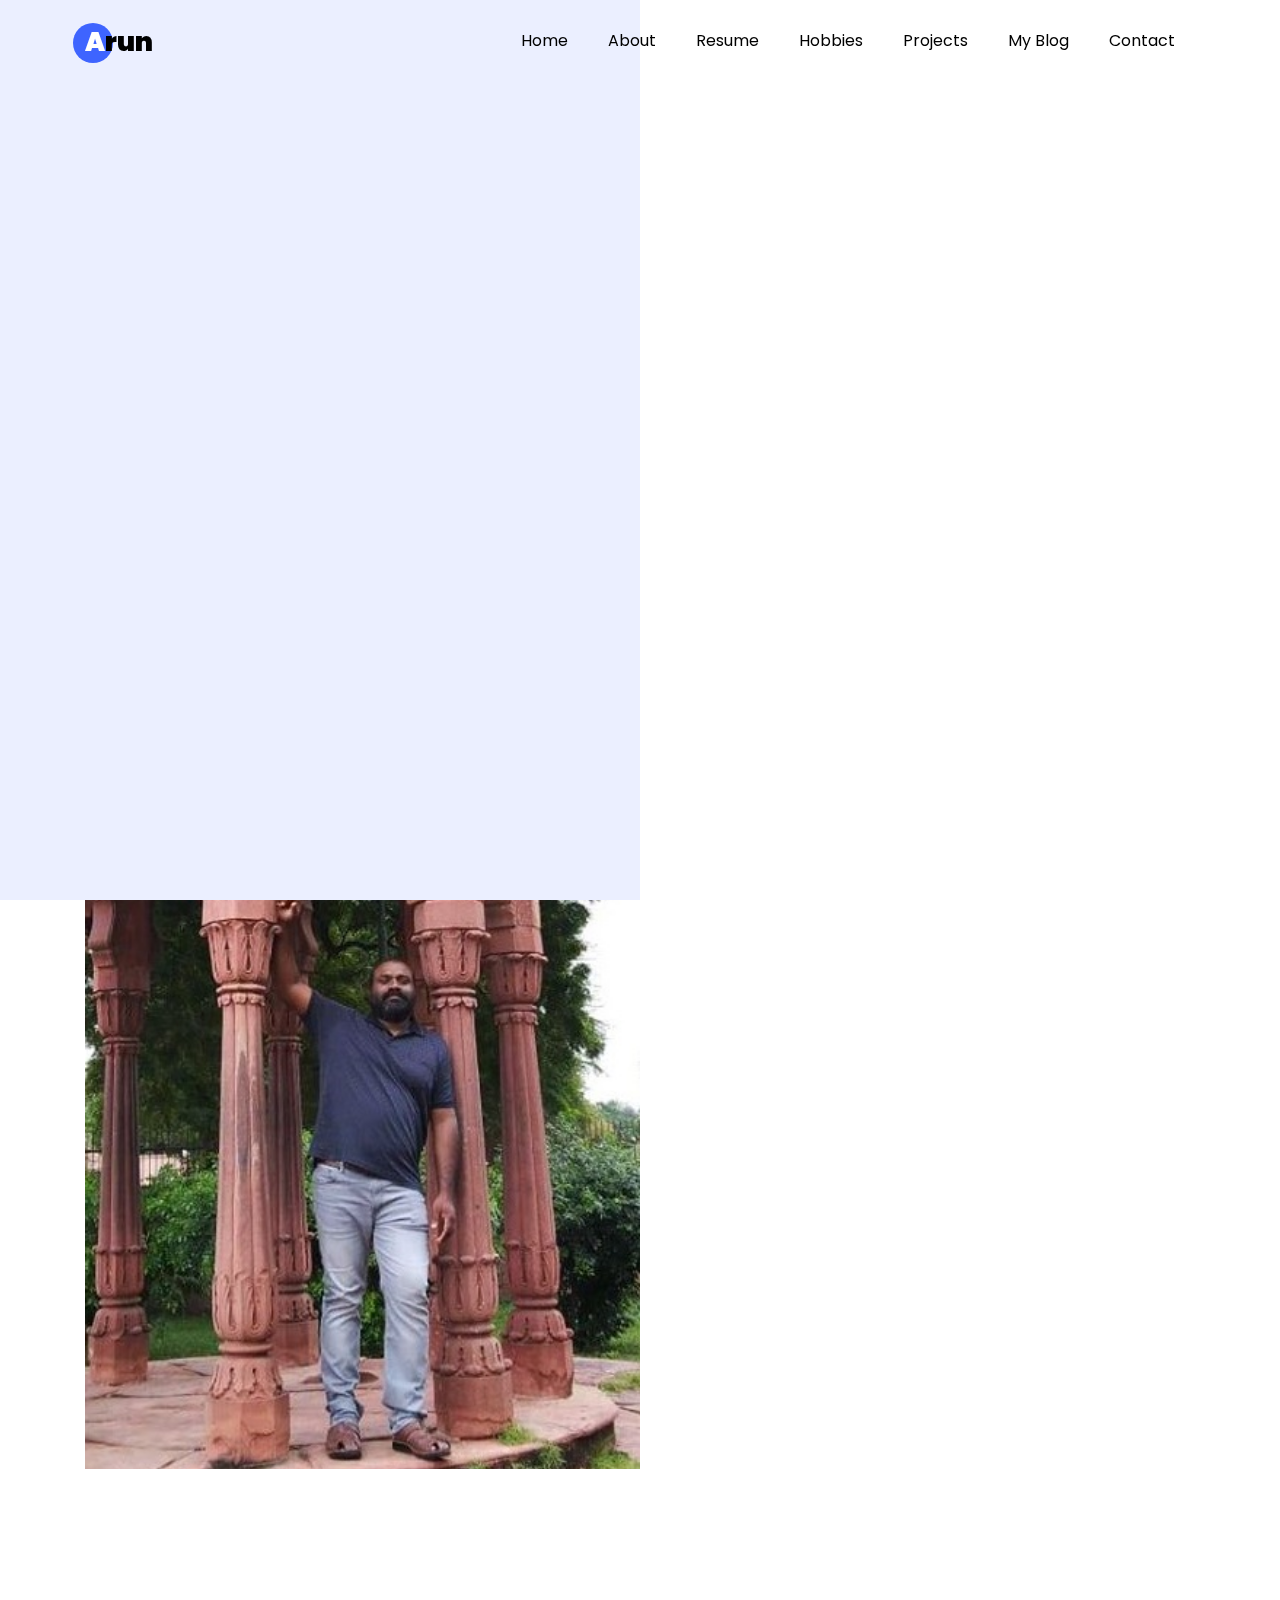
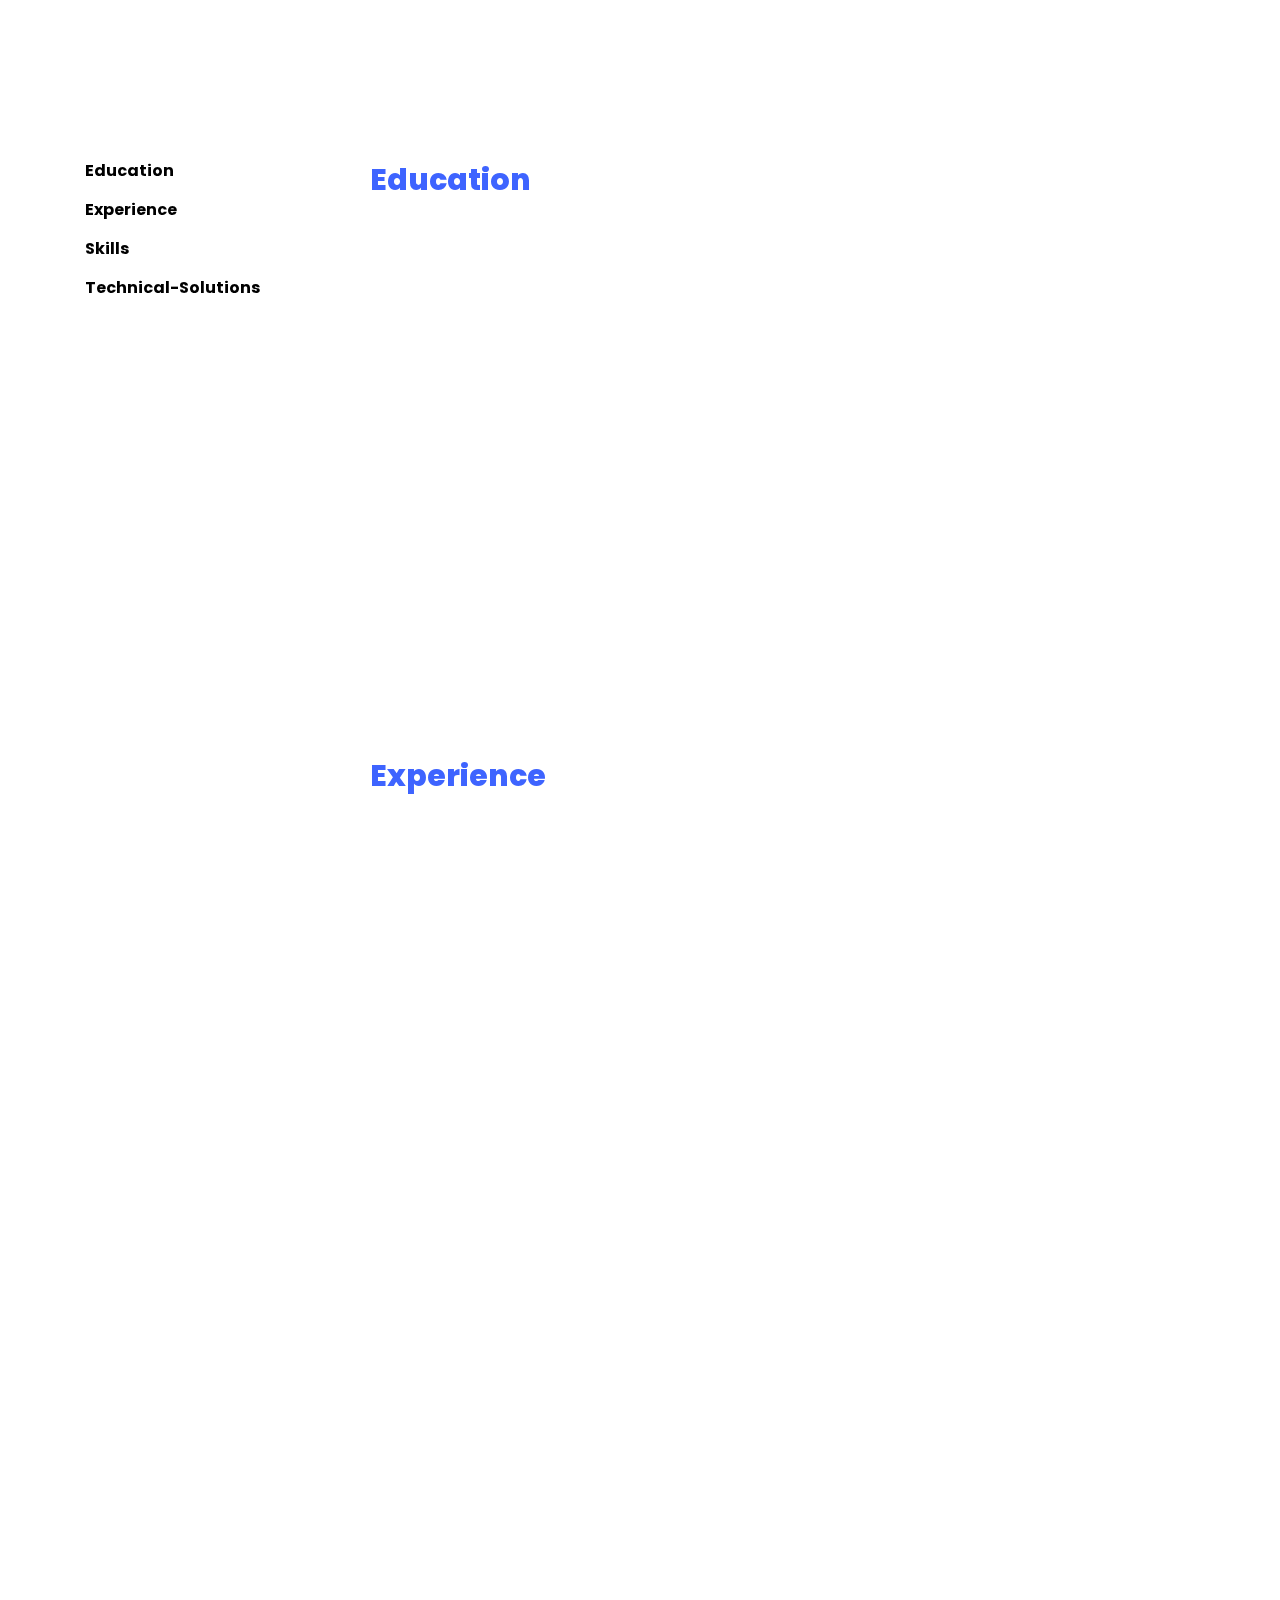
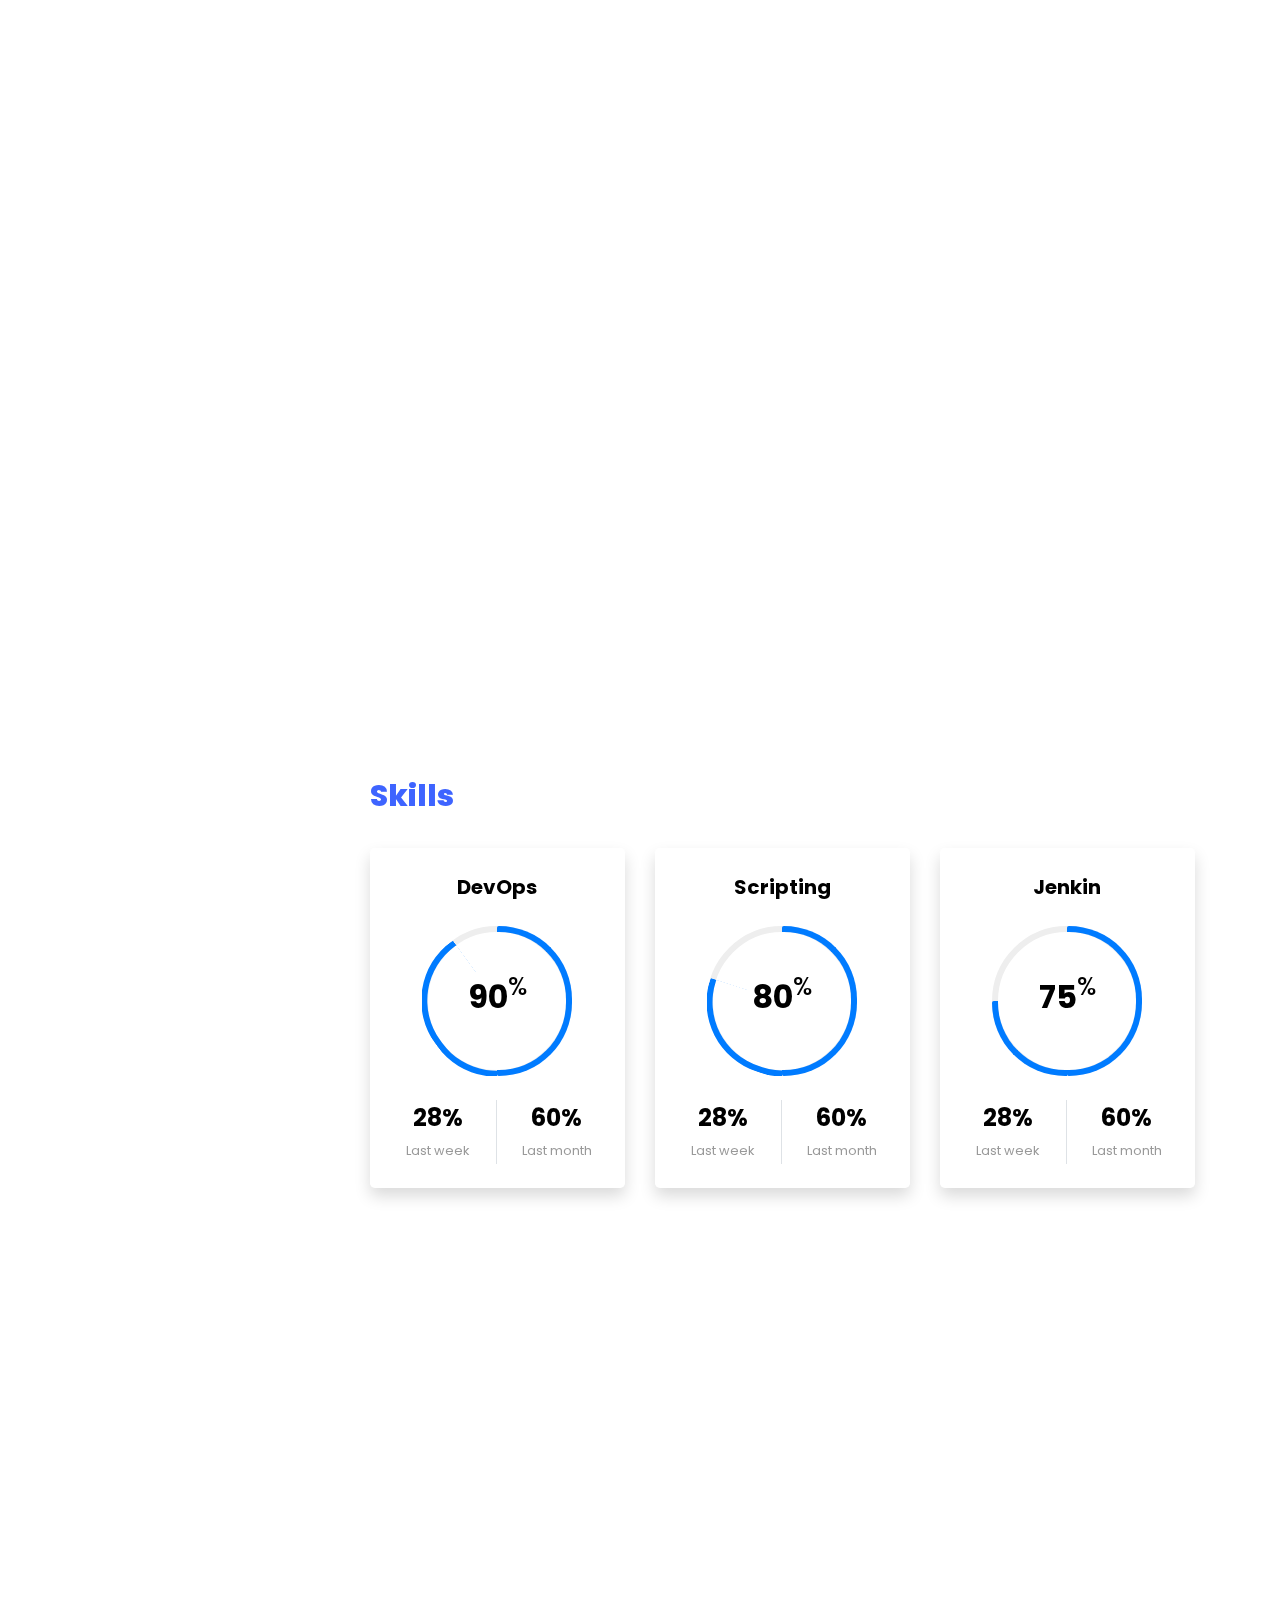
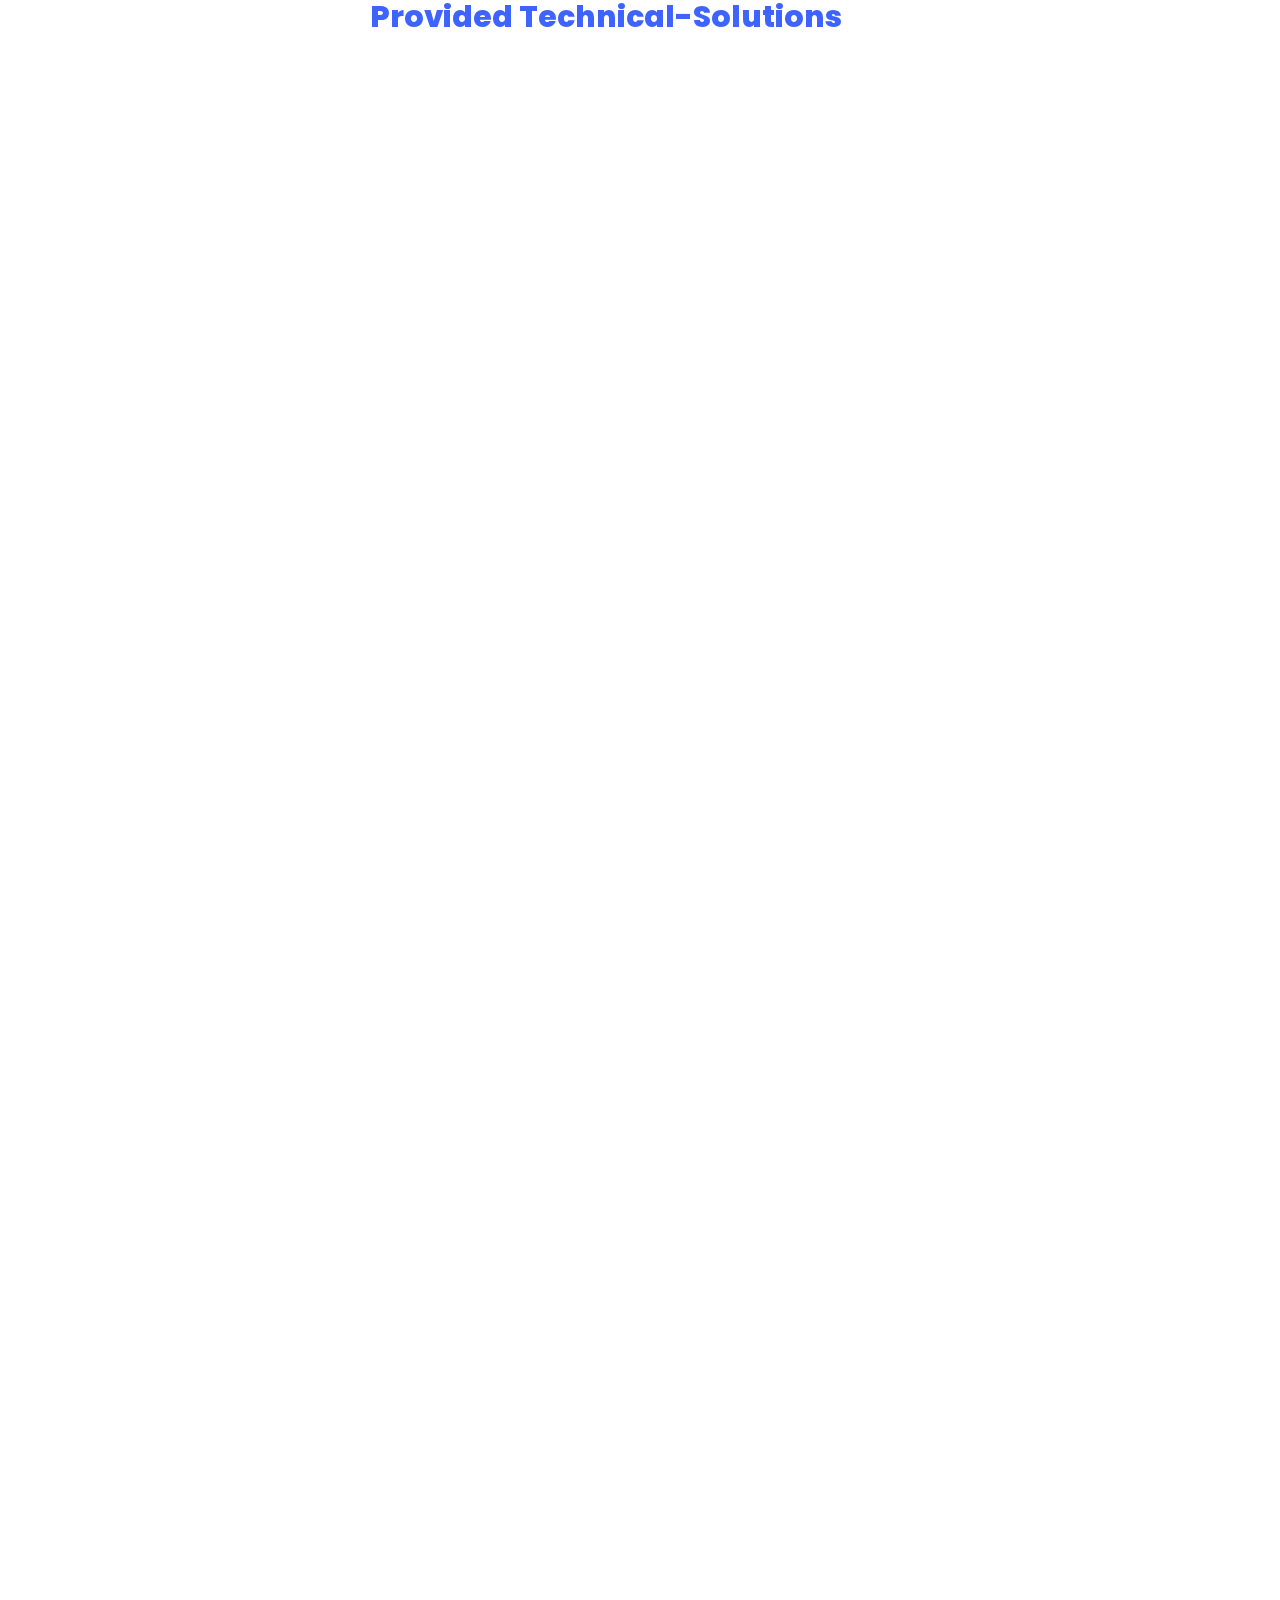
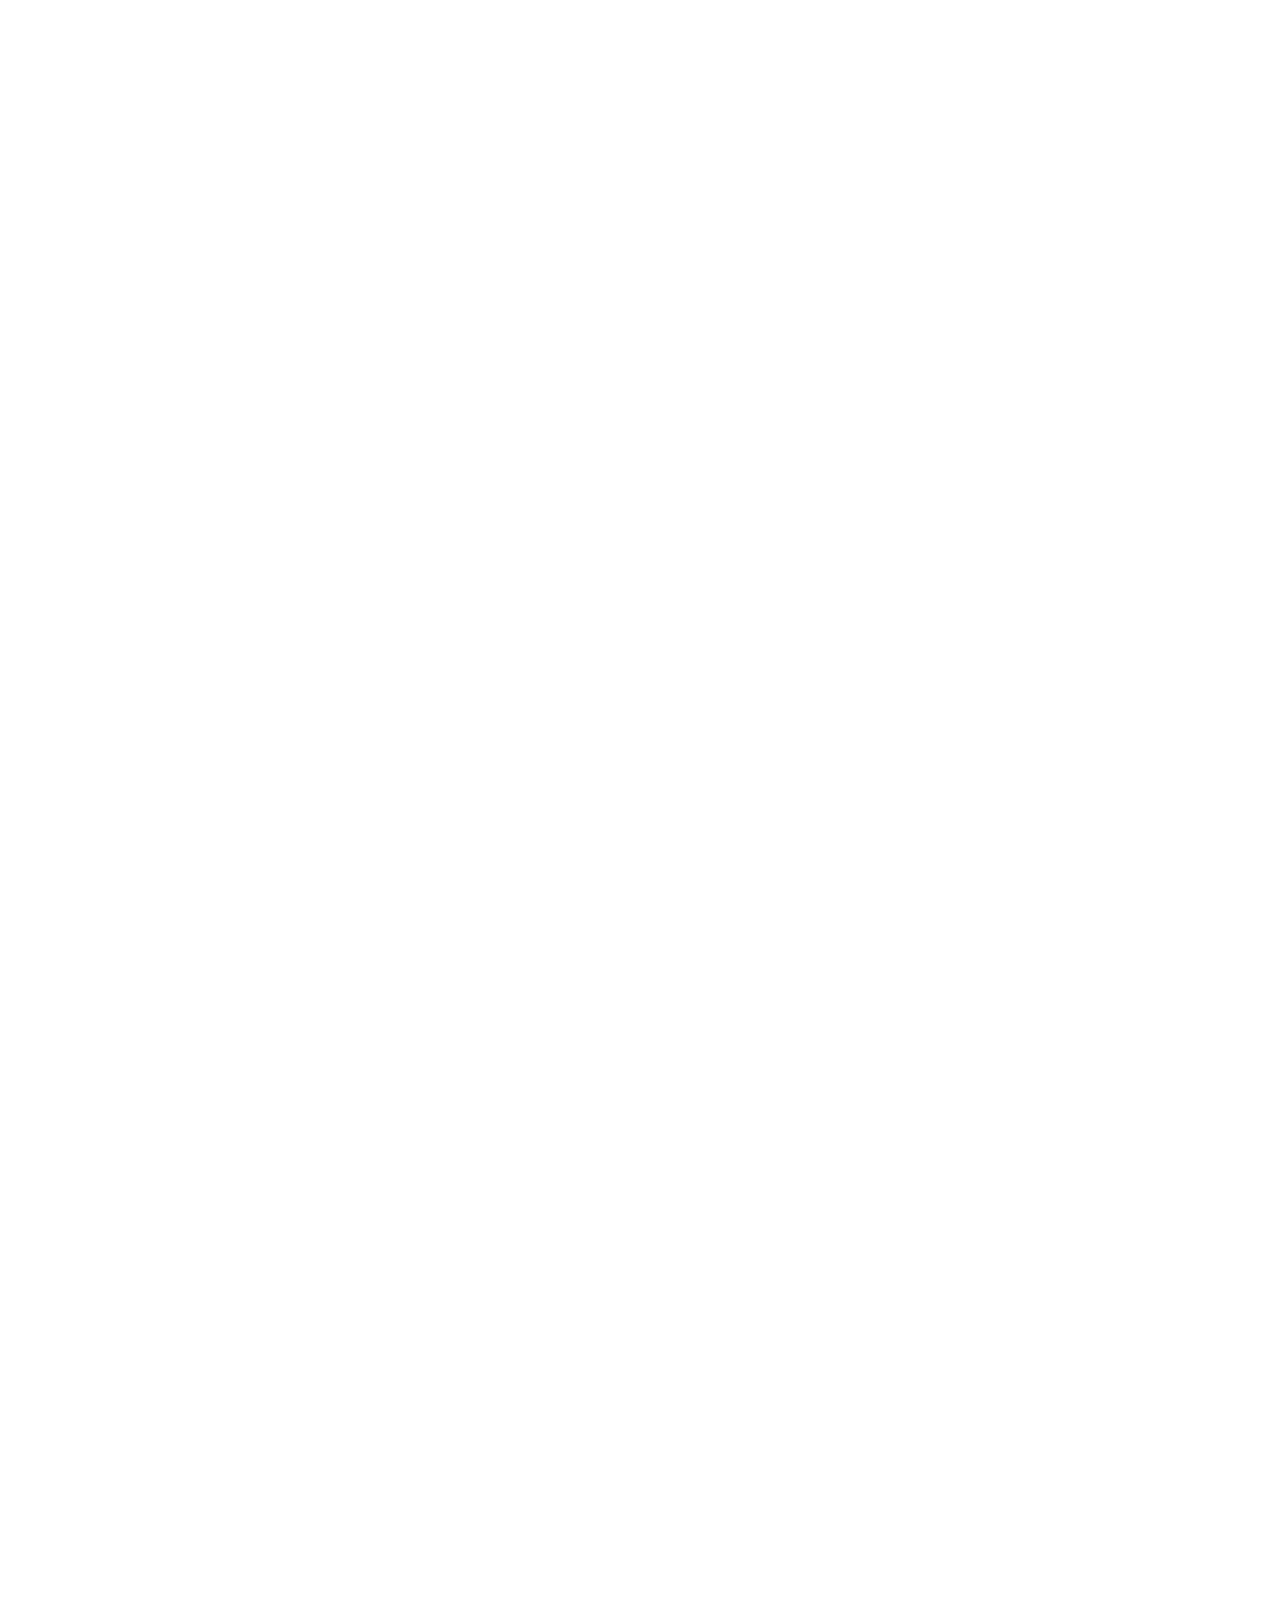
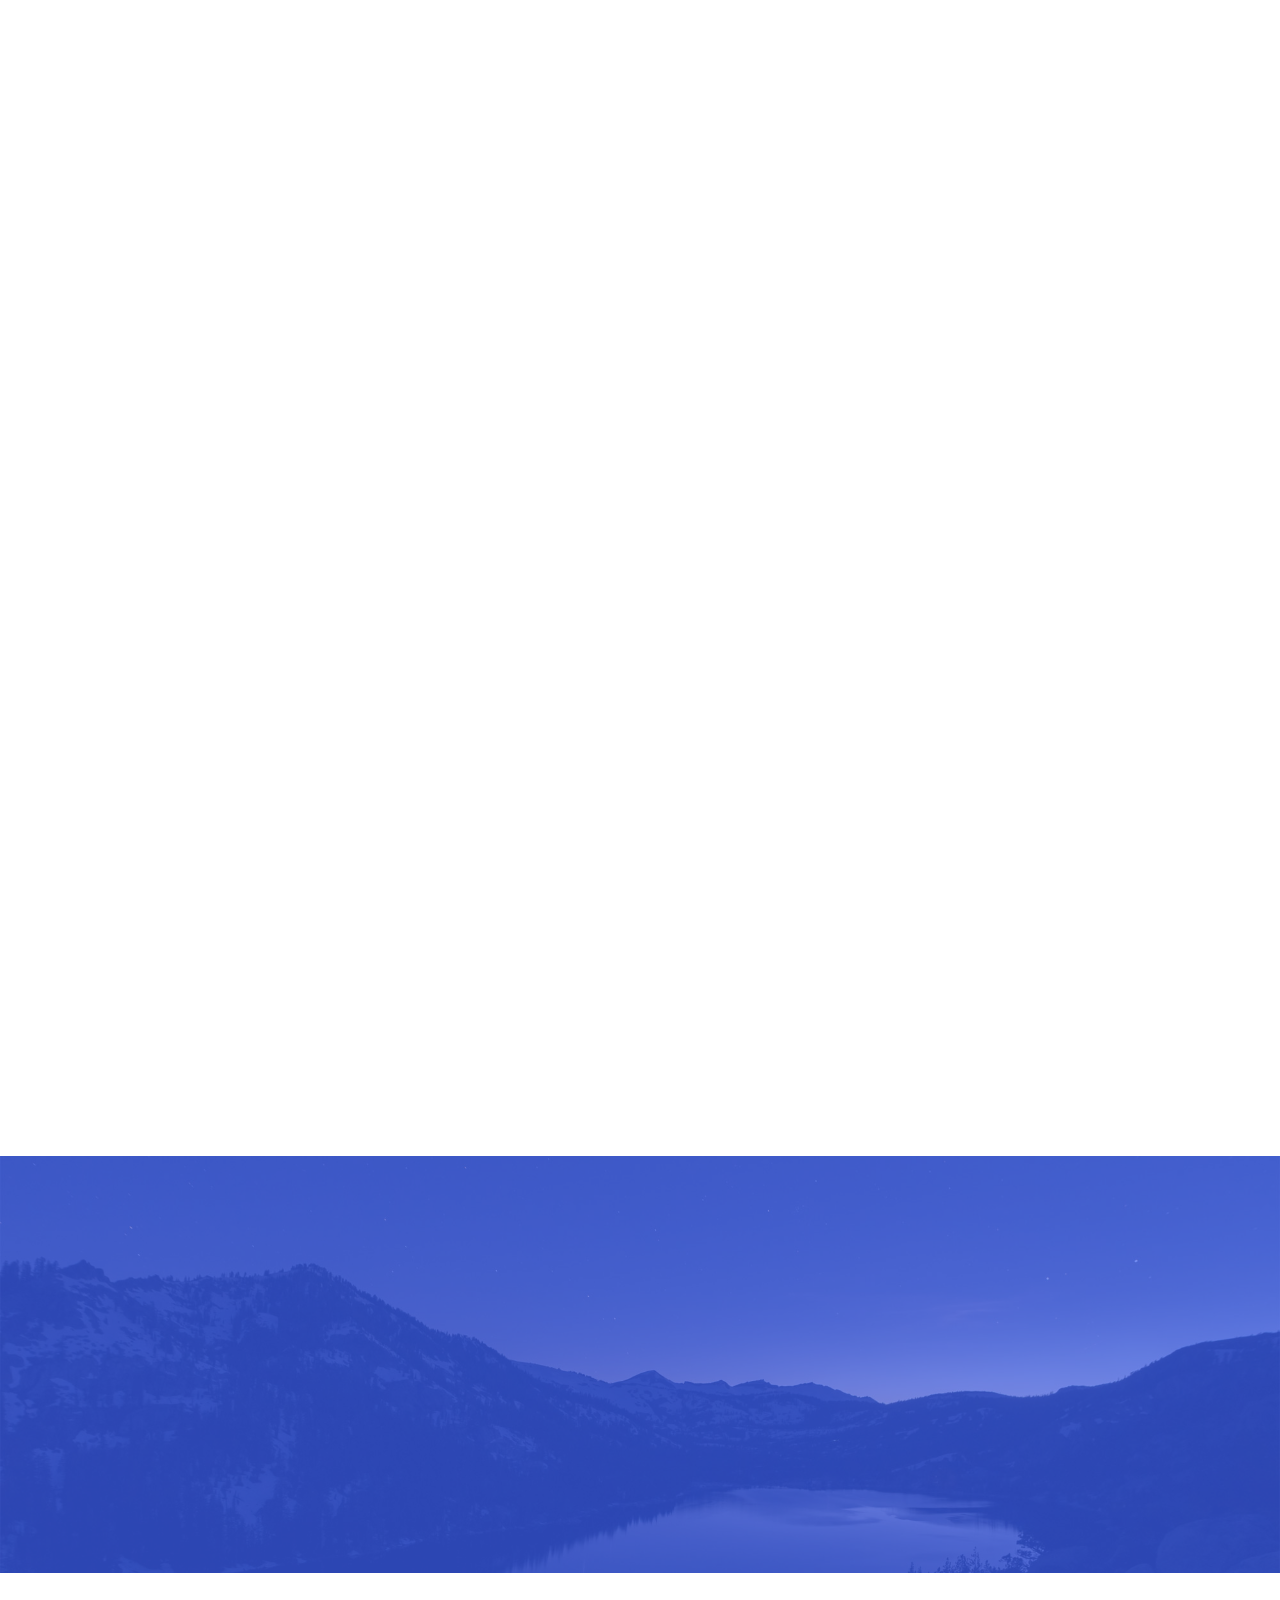
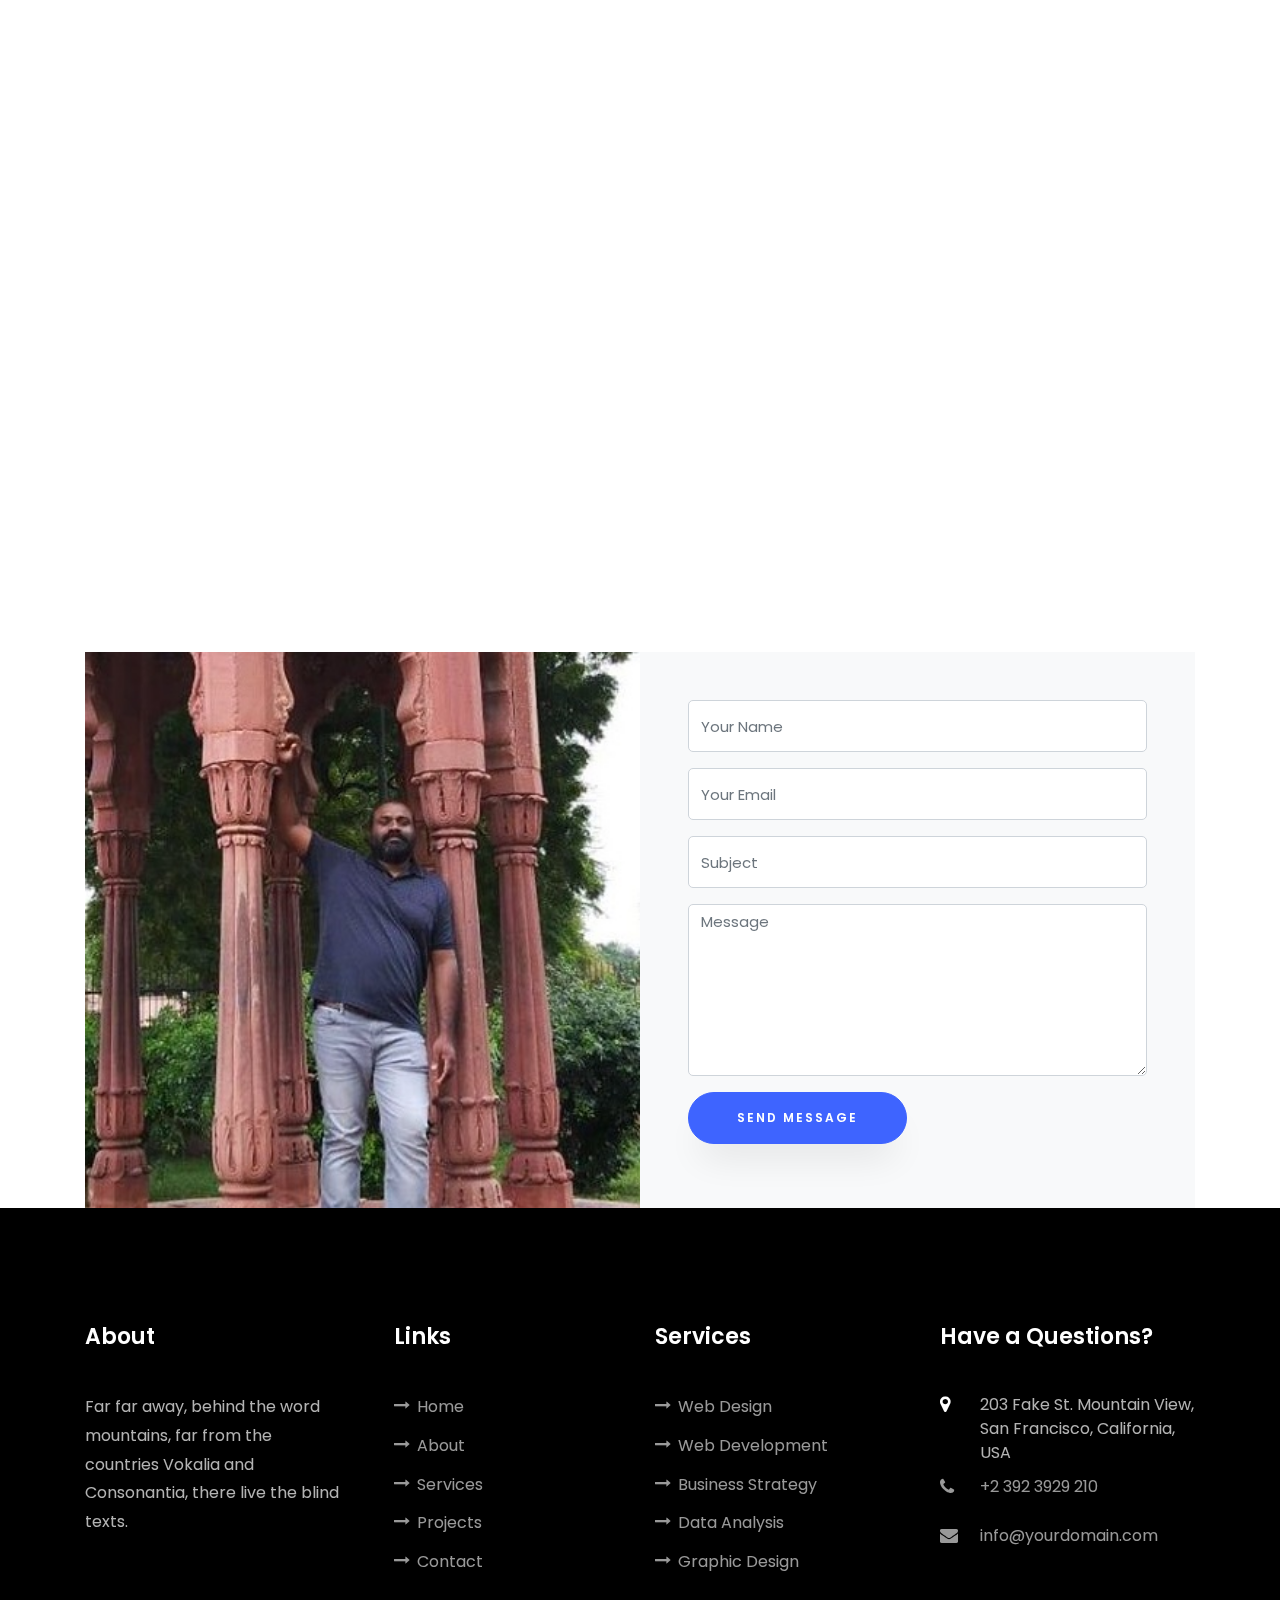
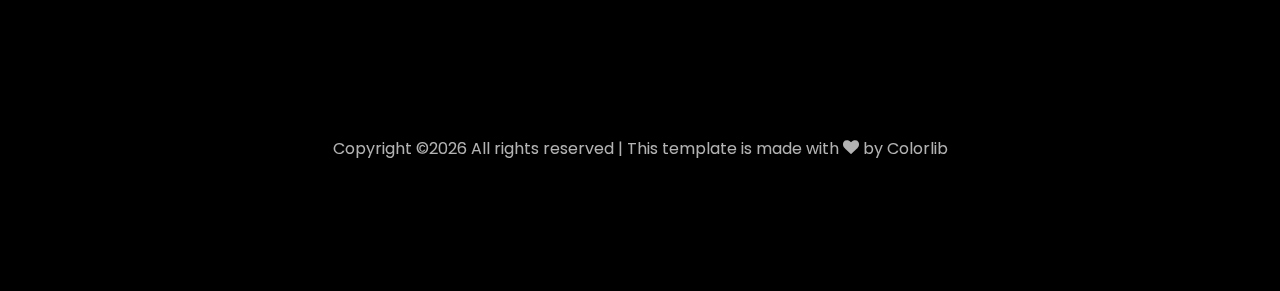
==== commit 842d3491: "Committing changes before changing hobby boxes" ====
--- a/Week_02/p_website/index.html
+++ b/Week_02/p_website/index.html
@@ -37,7 +37,7 @@
 	          <li class="nav-item"><a href="#home-section" class="nav-link"><span>Home</span></a></li>
 	          <li class="nav-item"><a href="#about-section" class="nav-link"><span>About</span></a></li>
 	          <li class="nav-item"><a href="#resume-section" class="nav-link"><span>Resume</span></a></li>
-	          <li class="nav-item"><a href="#services-section" class="nav-link"><span>Services</span></a></li>
+	          <li class="nav-item"><a href="#services-section" class="nav-link"><span>Hobbies</span></a></li>
 	          <li class="nav-item"><a href="#projects-section" class="nav-link"><span>Projects</span></a></li>
 	          <li class="nav-item"><a href="#blog-section" class="nav-link"><span>My Blog</span></a></li>
 	          <li class="nav-item"><a href="#contact-section" class="nav-link"><span>Contact</span></a></li>
@@ -142,7 +142,7 @@
 					      <li><a href="#page-1">Education</a></li>
 					      <li><a href="#page-2">Experience</a></li>
 					      <li><a href="#page-3">Skills</a></li>
-					      <li><a href="#page-4">Awards</a></li>
+					      <li><a href="#page-4">Technical-Solutions</a></li>
 					    </ul>
 					  </nav>
 					</div>
@@ -390,7 +390,7 @@
 					  	<div class="row">
 					  		<div class="col-md-6 animate-box">
 									<div class="progress-wrap ftco-animate">
-										<h3>Photoshop</h3>
+										<h3>Windows/Linux Administration</h3>
 										<div class="progress">
 										 	<div class="progress-bar color-1" role="progressbar" aria-valuenow="90"
 										  	aria-valuemin="0" aria-valuemax="100" style="width:90%">
@@ -401,7 +401,7 @@
 								</div>
 								<div class="col-md-6 animate-box">
 									<div class="progress-wrap ftco-animate">
-										<h3>jQuery</h3>
+										<h3>Docker</h3>
 										<div class="progress">
 										 	<div class="progress-bar color-2" role="progressbar" aria-valuenow="85"
 										  	aria-valuemin="0" aria-valuemax="100" style="width:85%">
@@ -412,7 +412,7 @@
 								</div>
 								<div class="col-md-6 animate-box">
 									<div class="progress-wrap ftco-animate">
-										<h3>HTML5</h3>
+										<h3>Go Backend</h3>
 										<div class="progress">
 										 	<div class="progress-bar color-3" role="progressbar" aria-valuenow="95"
 										  	aria-valuemin="0" aria-valuemax="100" style="width:95%">
@@ -423,7 +423,7 @@
 								</div>
 								<div class="col-md-6 animate-box">
 									<div class="progress-wrap ftco-animate">
-										<h3>CSS3</h3>
+										<h3>Java</h3>
 										<div class="progress">
 										 	<div class="progress-bar color-4" role="progressbar" aria-valuenow="90"
 										  	aria-valuemin="0" aria-valuemax="100" style="width:90%">
@@ -434,7 +434,7 @@
 								</div>
 								<div class="col-md-6 animate-box">
 									<div class="progress-wrap ftco-animate">
-										<h3>WordPress</h3>
+										<h3>Networking</h3>
 										<div class="progress">
 										 	<div class="progress-bar color-5" role="progressbar" aria-valuenow="70"
 										  	aria-valuemin="0" aria-valuemax="100" style="width:70%">
@@ -445,7 +445,7 @@
 								</div>
 								<div class="col-md-6 animate-box">
 									<div class="progress-wrap ftco-animate">
-										<h3>SEO</h3>
+										<h3>Python </h3>
 										<div class="progress">
 										 	<div class="progress-bar color-6" role="progressbar" aria-valuenow="80"
 										  	aria-valuemin="0" aria-valuemax="100" style="width:80%">
@@ -457,16 +457,16 @@
 					  	</div>
 					  </div>
 					  <div id="page-4" class= "page four">
-					    <h2 class="heading">Awards</h2>
+					    <h2 class="heading">Provided Technical-Solutions</h2>
 					    <div class="resume-wrap d-flex ftco-animate">
 					    	<div class="icon d-flex align-items-center justify-content-center">
 					    		<span class="flaticon-ideas"></span>
 					    	</div>
 					    	<div class="text pl-3">
-		    					<span class="date">2014-2015</span>
-		    					<h2>Top 10 Web Developer</h2>
-		    					<span class="position">Cambridge University</span>
-		    					<p>A small river named Duden flows by their place and supplies it with the necessary regelialia. It is a paradisematic country, in which roasted parts of sentences fly into your mouth.</p>
+		    					<h2>FreeNAS - Open source network-attached storage </h2>
+		    					<p>
+									Basically it is a NAS ( Network Attached Storage ) to share files between Users. Is an open-source platform built atop of Linux. 
+								</p>
 	    					</div>
 	    				</div>
 	    				<div class="resume-wrap d-flex ftco-animate">
@@ -474,10 +474,8 @@
 					    		<span class="flaticon-ideas"></span>
 					    	</div>
 					    	<div class="text pl-3">
-		    					<span class="date">2014-2015</span>
-		    					<h2>Top 5 LeaderShip Exellence Winner</h2>
-		    					<span class="position">Cambridge University</span>
-		    					<p>A small river named Duden flows by their place and supplies it with the necessary regelialia. It is a paradisematic country, in which roasted parts of sentences fly into your mouth.</p>
+		    					<h2>Pihole - Network wide Ad Blocking</h2>
+		    					<p>Instead of browser plugins or other software on each computer,Pi-hole is a one shot solution which protects entire network,block advertisements,improve network performance and monitor statistics of traffic.</p>
 		    				</div>
 	    				</div>
 	    				<div class="resume-wrap d-flex ftco-animate">
@@ -485,10 +483,8 @@
 					    		<span class="flaticon-ideas"></span>
 					    	</div>
 					    	<div class="text pl-3">
-		    					<span class="date">2014-2015</span>
-		    					<h2>Top 4 Web Tester</h2>
-		    					<span class="position">Cambridge University</span>
-		    					<p>A small river named Duden flows by their place and supplies it with the necessary regelialia. It is a paradisematic country, in which roasted parts of sentences fly into your mouth.</p>
+		    					<h2>Windows Hypervisor - Create virtual machines on x86-64 systems running Windows</h2>
+		    					<p>Is a native hypervisor; it can create virtual machines on x86-64 systems running Windows. A server computer running Hyper-V can be configured to create individual virtual machines</p>
 		    				</div>
 	    				</div>
 	    				<div class="resume-wrap d-flex ftco-animate">
@@ -496,10 +492,9 @@
 					    		<span class="flaticon-ideas"></span>
 					    	</div>
 					    	<div class="text pl-3">
-		    					<span class="date">2014-2015</span>
-		    					<h2>Art &amp; Creative Director</h2>
-		    					<span class="position">Cambridge University</span>
-		    					<p>A small river named Duden flows by their place and supplies it with the necessary regelialia. It is a paradisematic country, in which roasted parts of sentences fly into your mouth.</p>
+		    					<h2>ClearOS - Network gateway and network server</h2>
+		    					<p> Is an OS based on CentOS and Red Hat Enterprise Linux designed for use in small and medium enterprises as a network gateway and network server with a web-based administration interface. Can be used to balance networks for load balancing.
+								</p>
 		    				</div>
 	    				</div>
 					  </div>
@@ -513,8 +508,8 @@
     		<div class="row justify-content-center py-5 mt-5">
           <div class="col-md-12 heading-section text-center ftco-animate">
           	<h1 class="big big-2">Services</h1>
-            <h2 class="mb-4">Services</h2>
-            <p>Far far away, behind the word mountains, far from the countries Vokalia and Consonantia</p>
+            <h2 class="mb-4">Hobbies</h2>
+            <p>You never lose a dream, it just incubates as a hobby. - Larry Page</p>
           </div>
         </div>
     		<div class="row">
@@ -532,7 +527,8 @@
 					<div class="col-md-4 text-center d-flex ftco-animate">
 						<a href="#" class="services-1 shadow">
 							<span class="icon">
-								<i class="flaticon-flasks"></i>
+								<!-- <i class="flaticon-flasks"></i> -->
+								<i class="flaticon-ideas"></i>
 							</span>
 							<div class="desc">
 								<h3 class="mb-5">Phtography</h3>
--- a/Week_02/p_website/css/flaticon.css
+++ b/Week_02/p_website/css/flaticon.css
@@ -37,6 +37,7 @@
 }
 
 .flaticon-ideas:before { content: "\f100"; }
+/* .flaticon-ideas:before { content: "\f100"; } */
 .flaticon-flasks:before { content: "\f101"; }
 .flaticon-analysis:before { content: "\f102"; }
 .flaticon-ux-design:before { content: "\f103"; }
